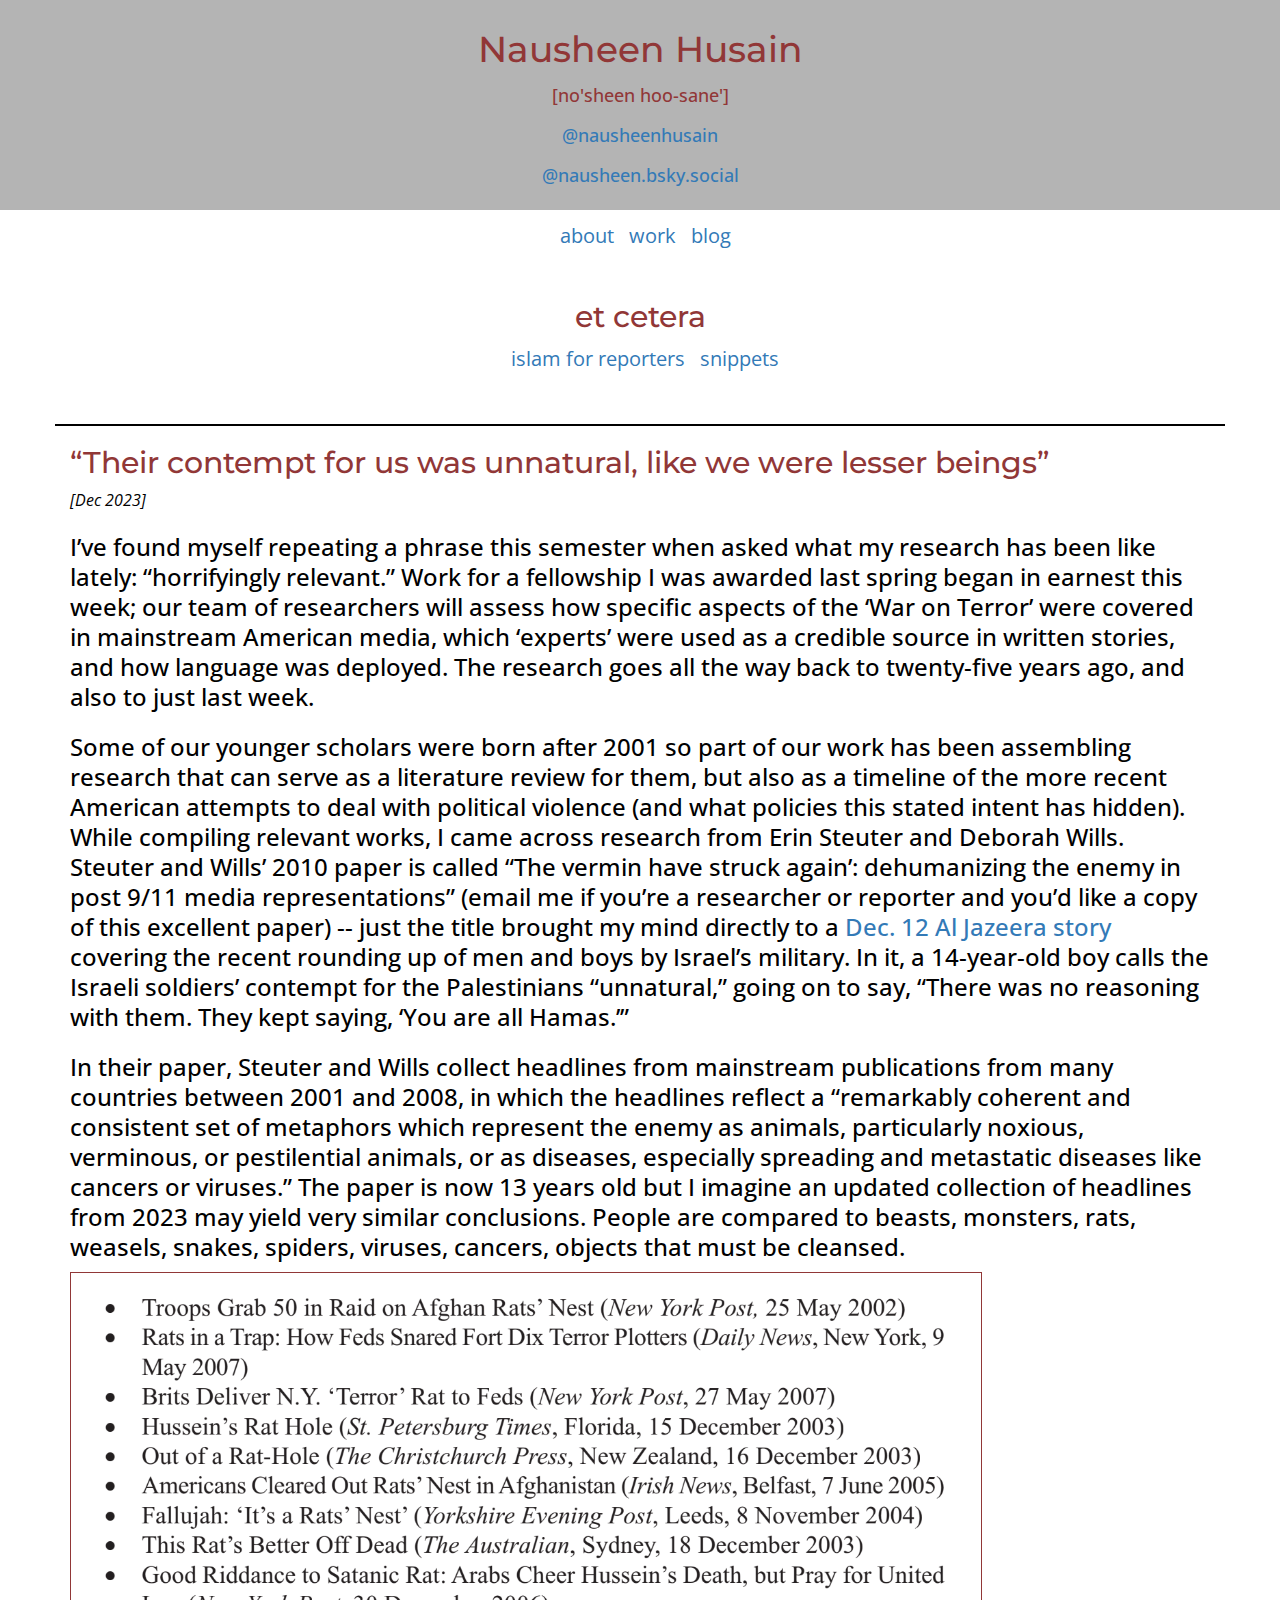
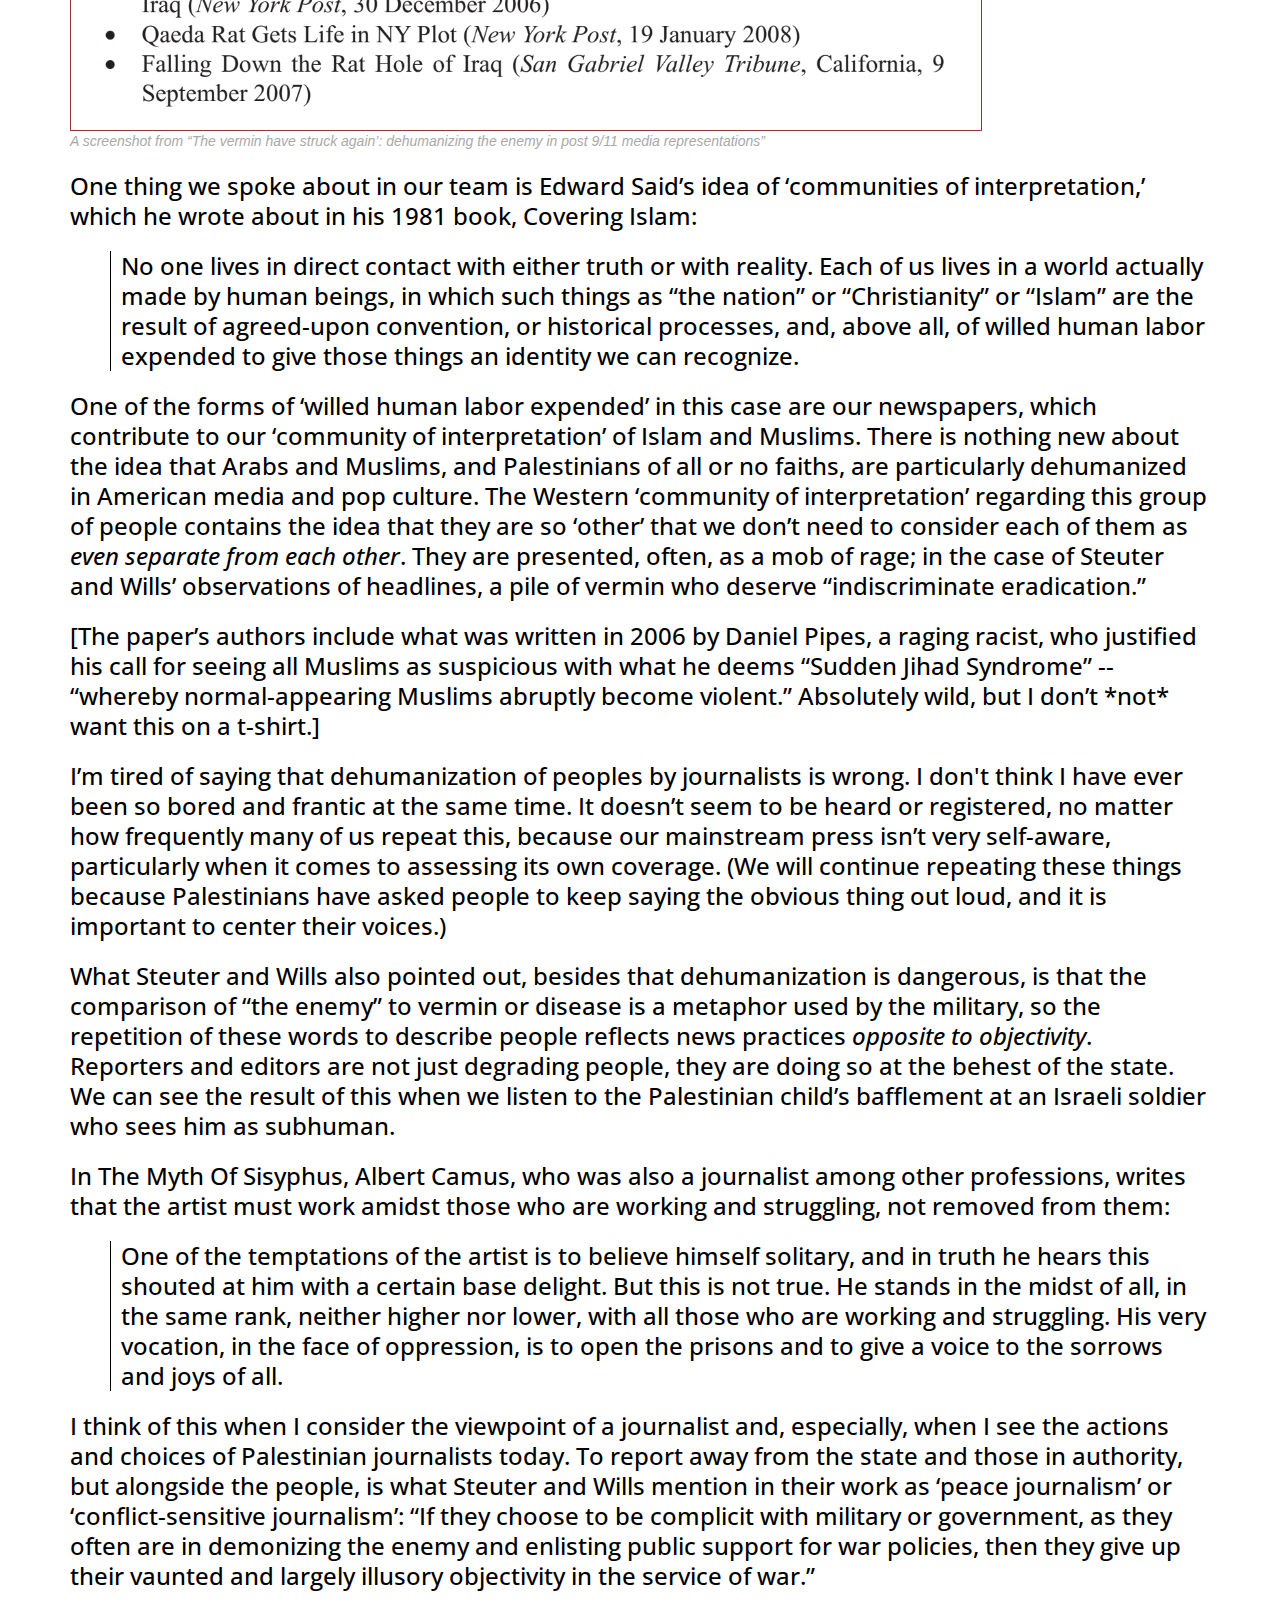
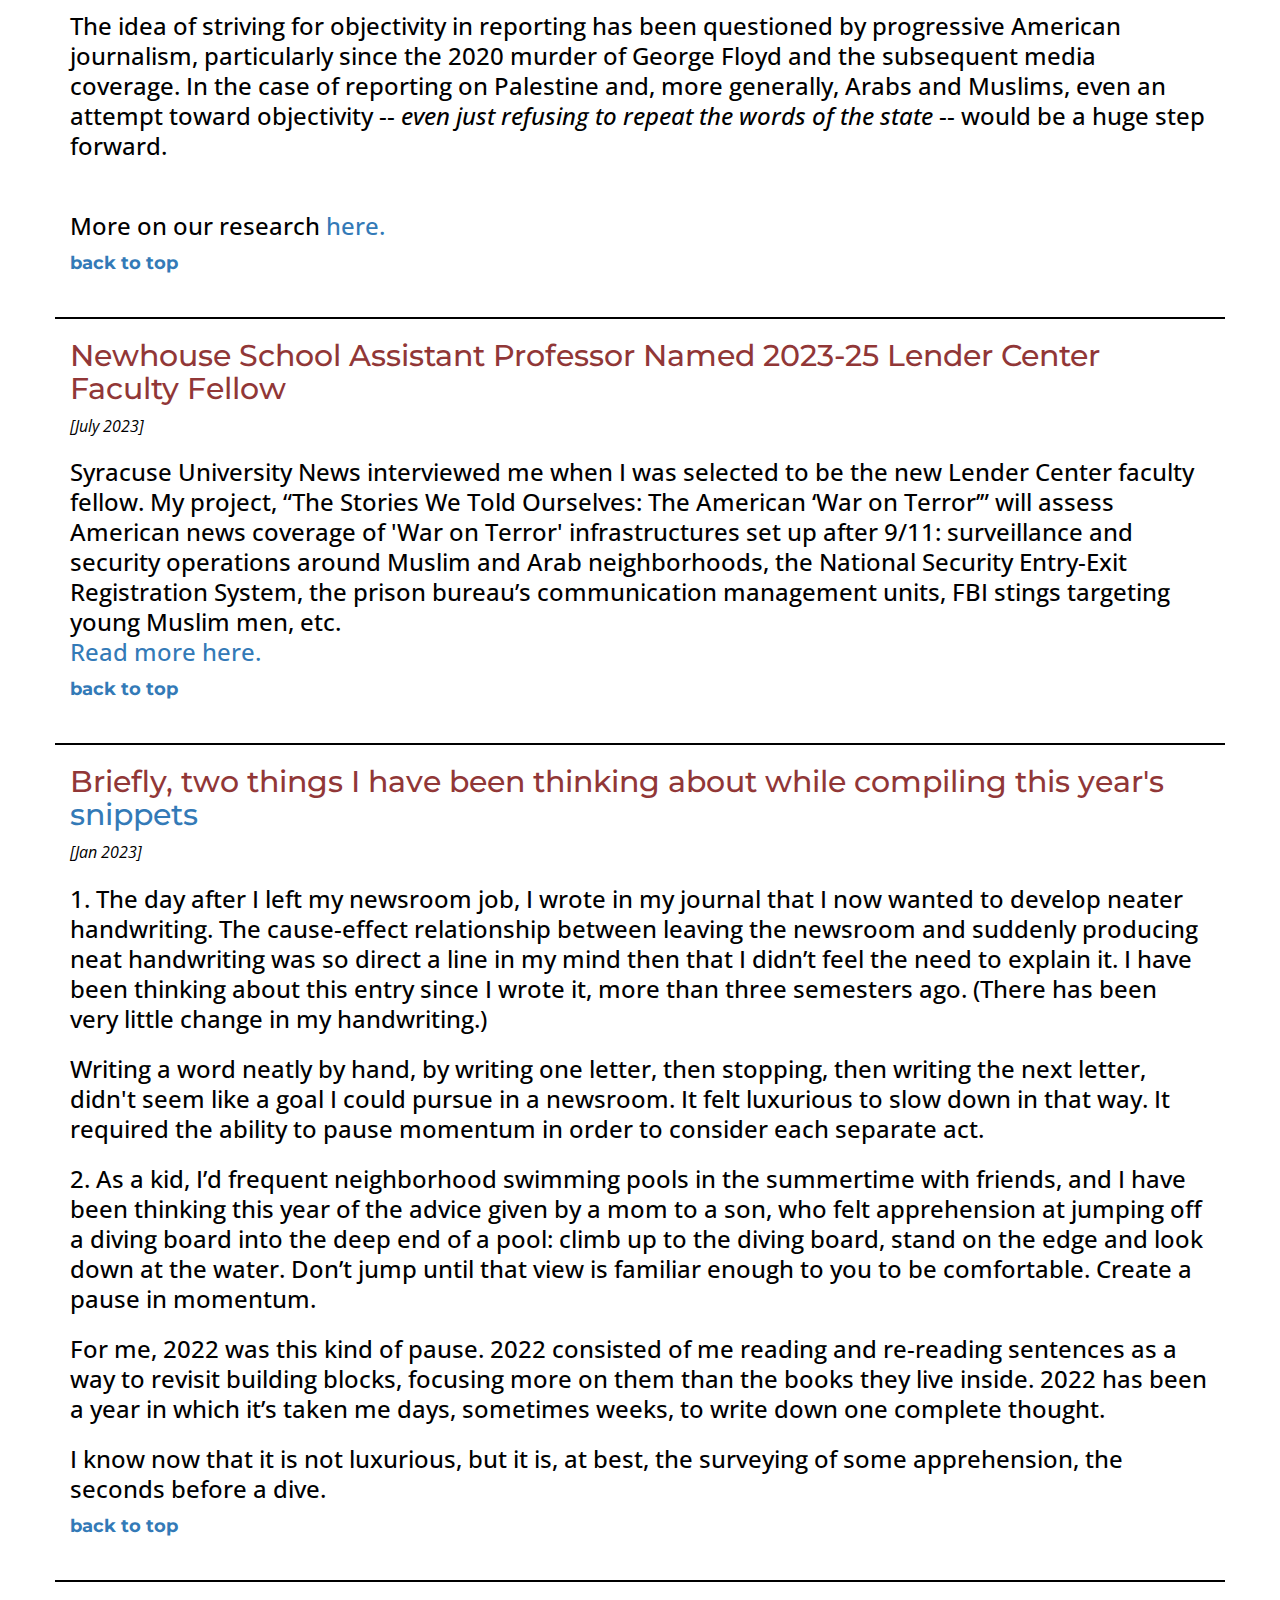
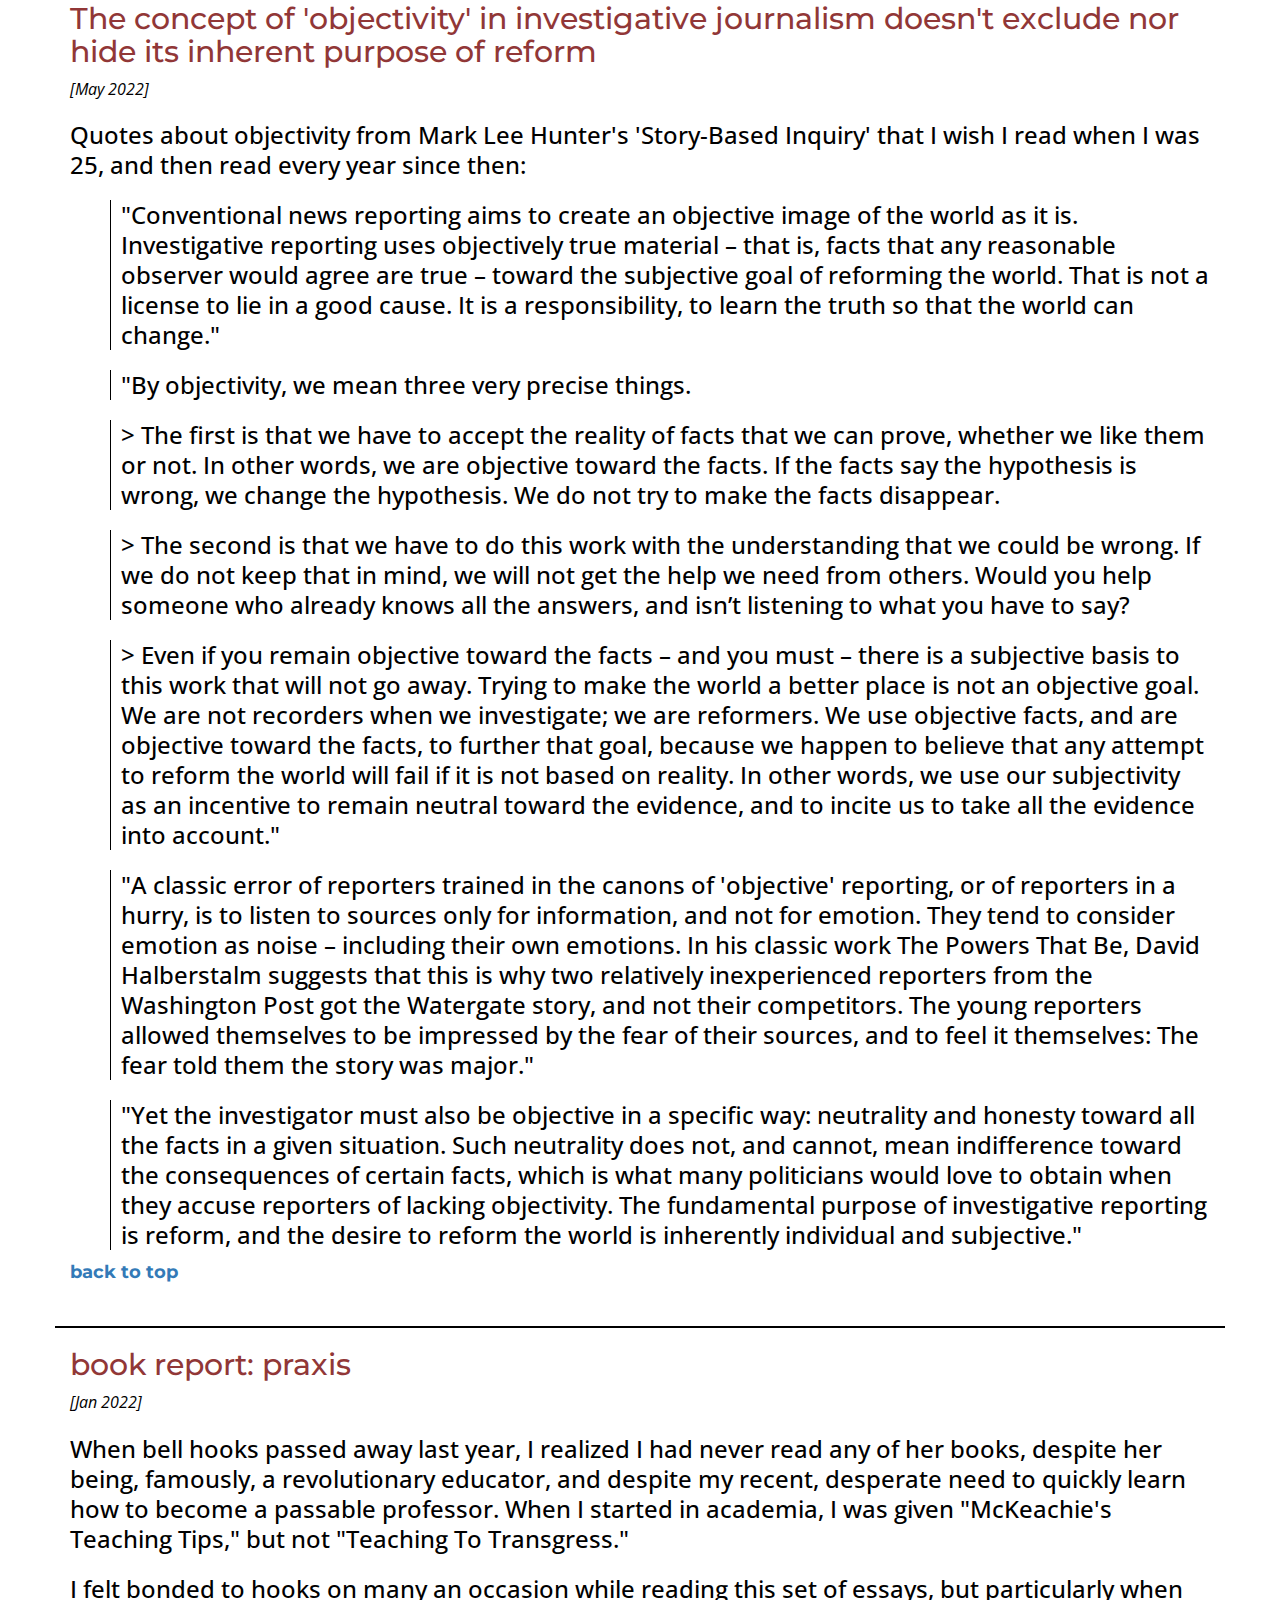
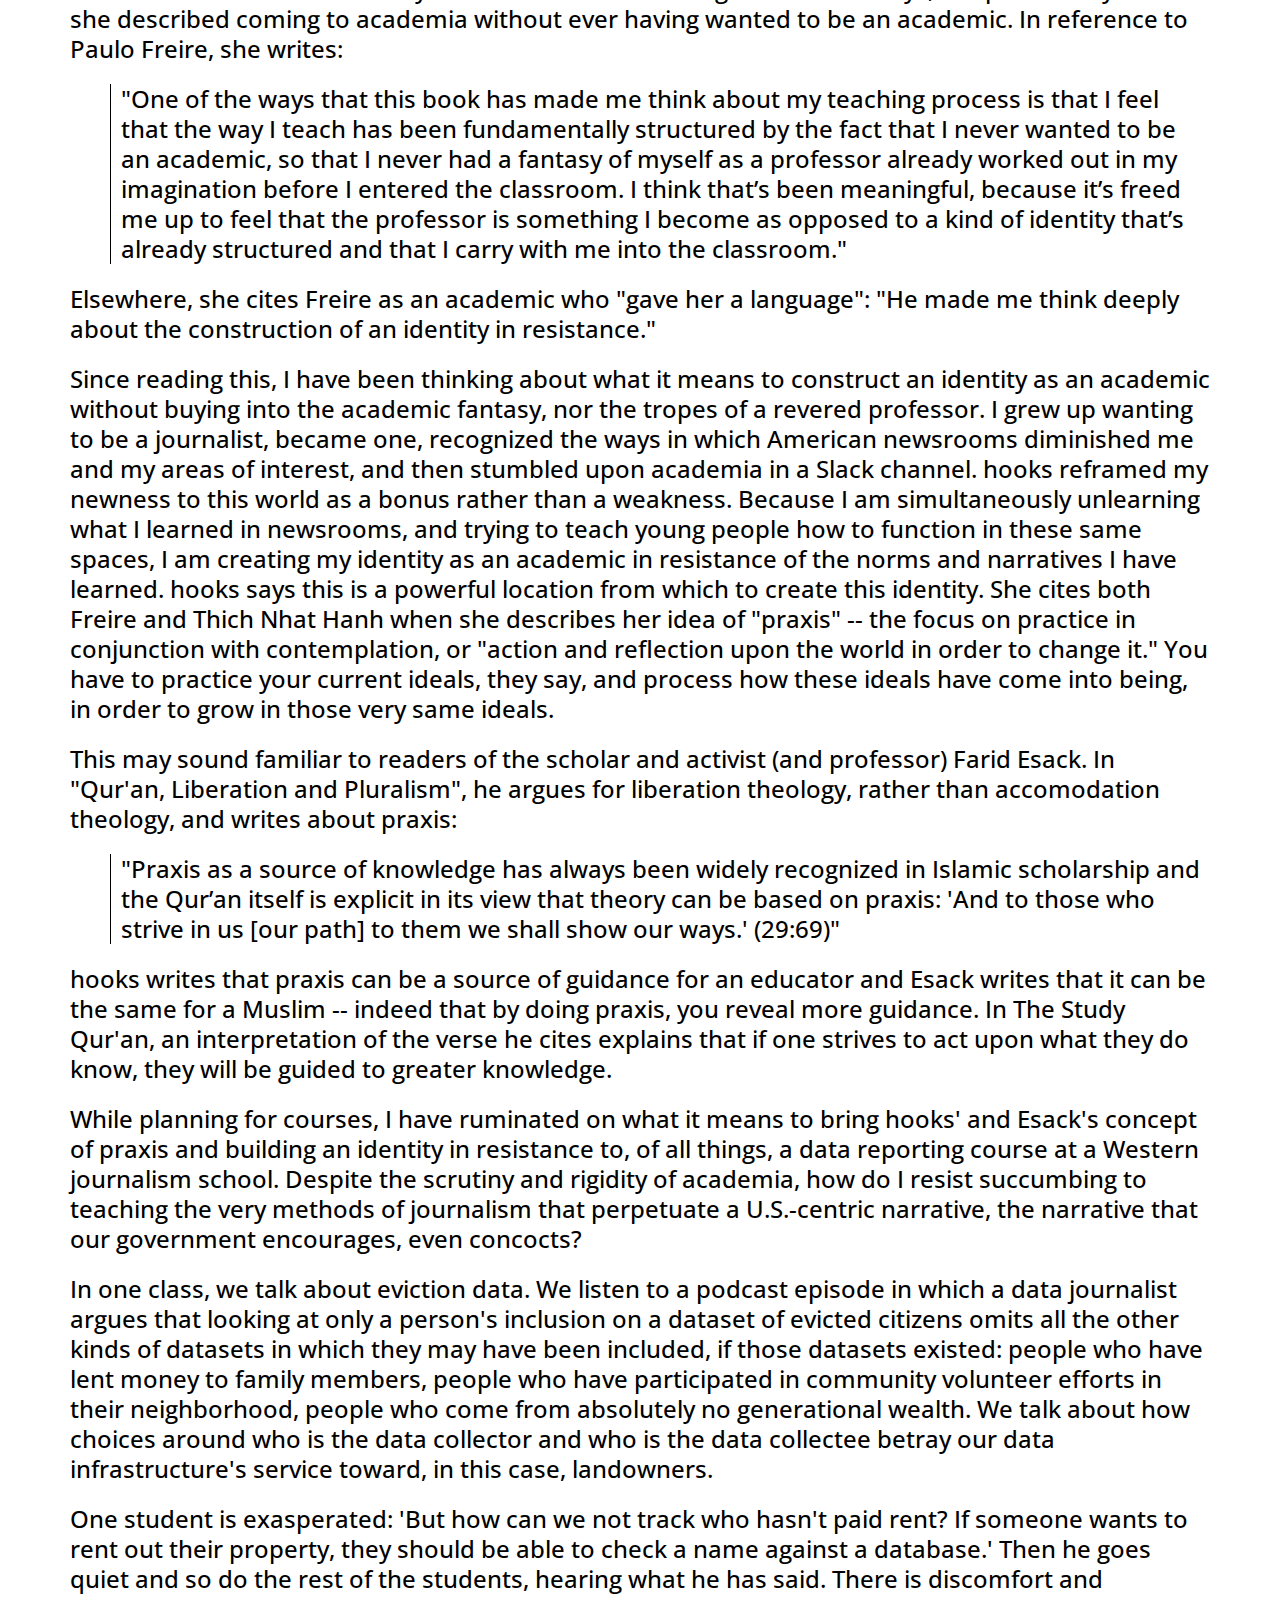
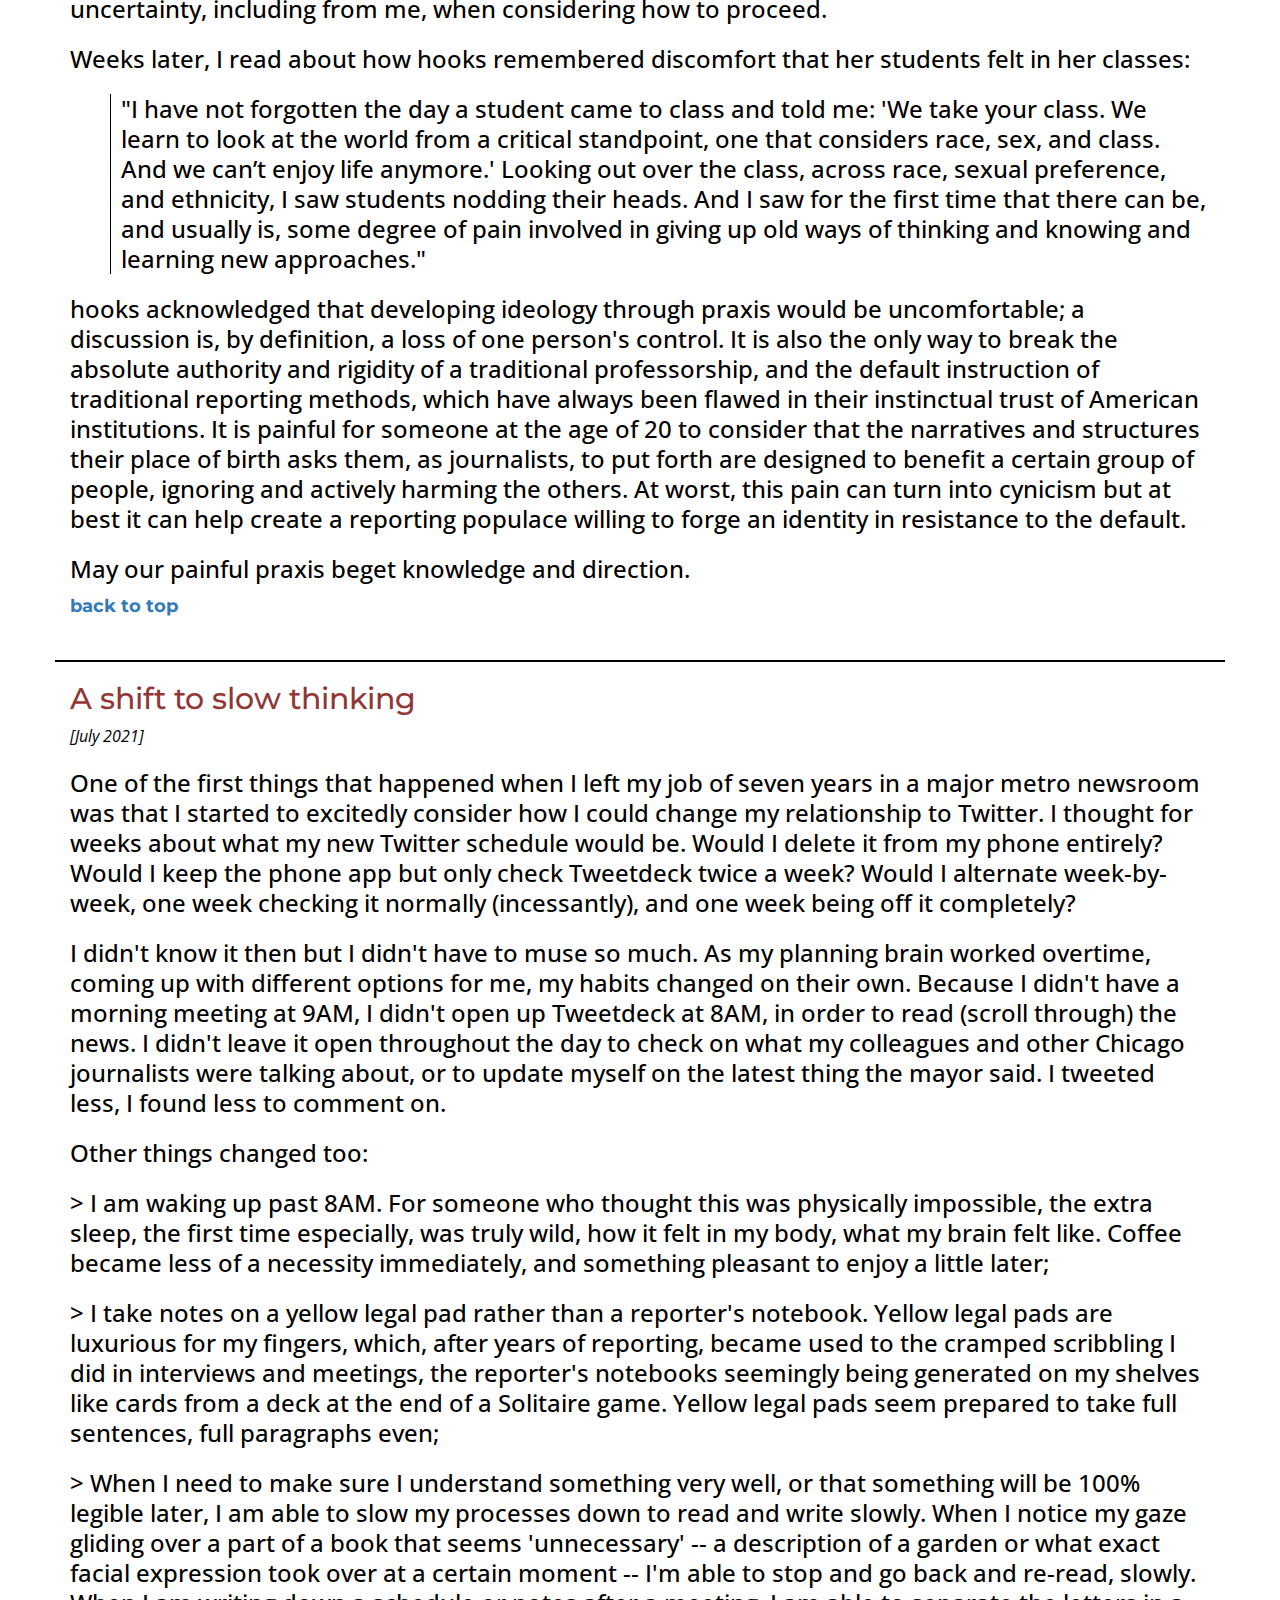
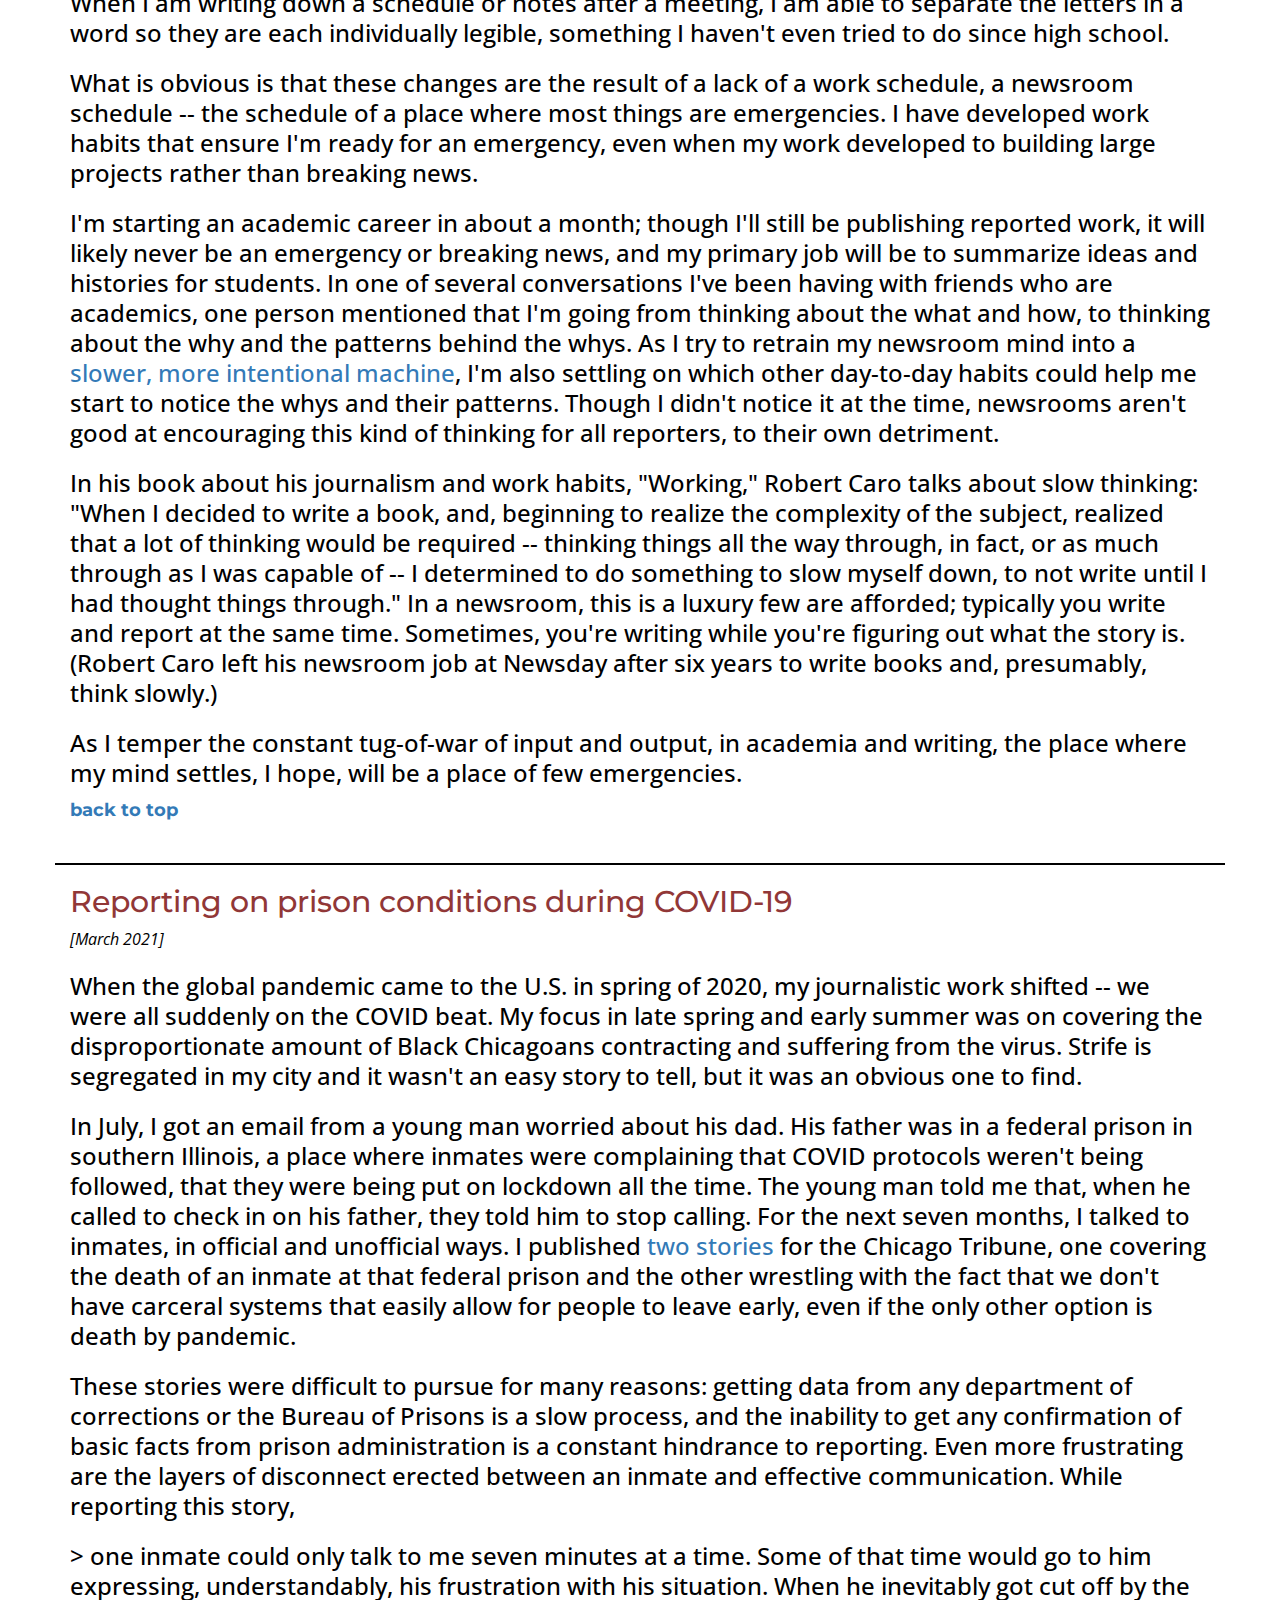
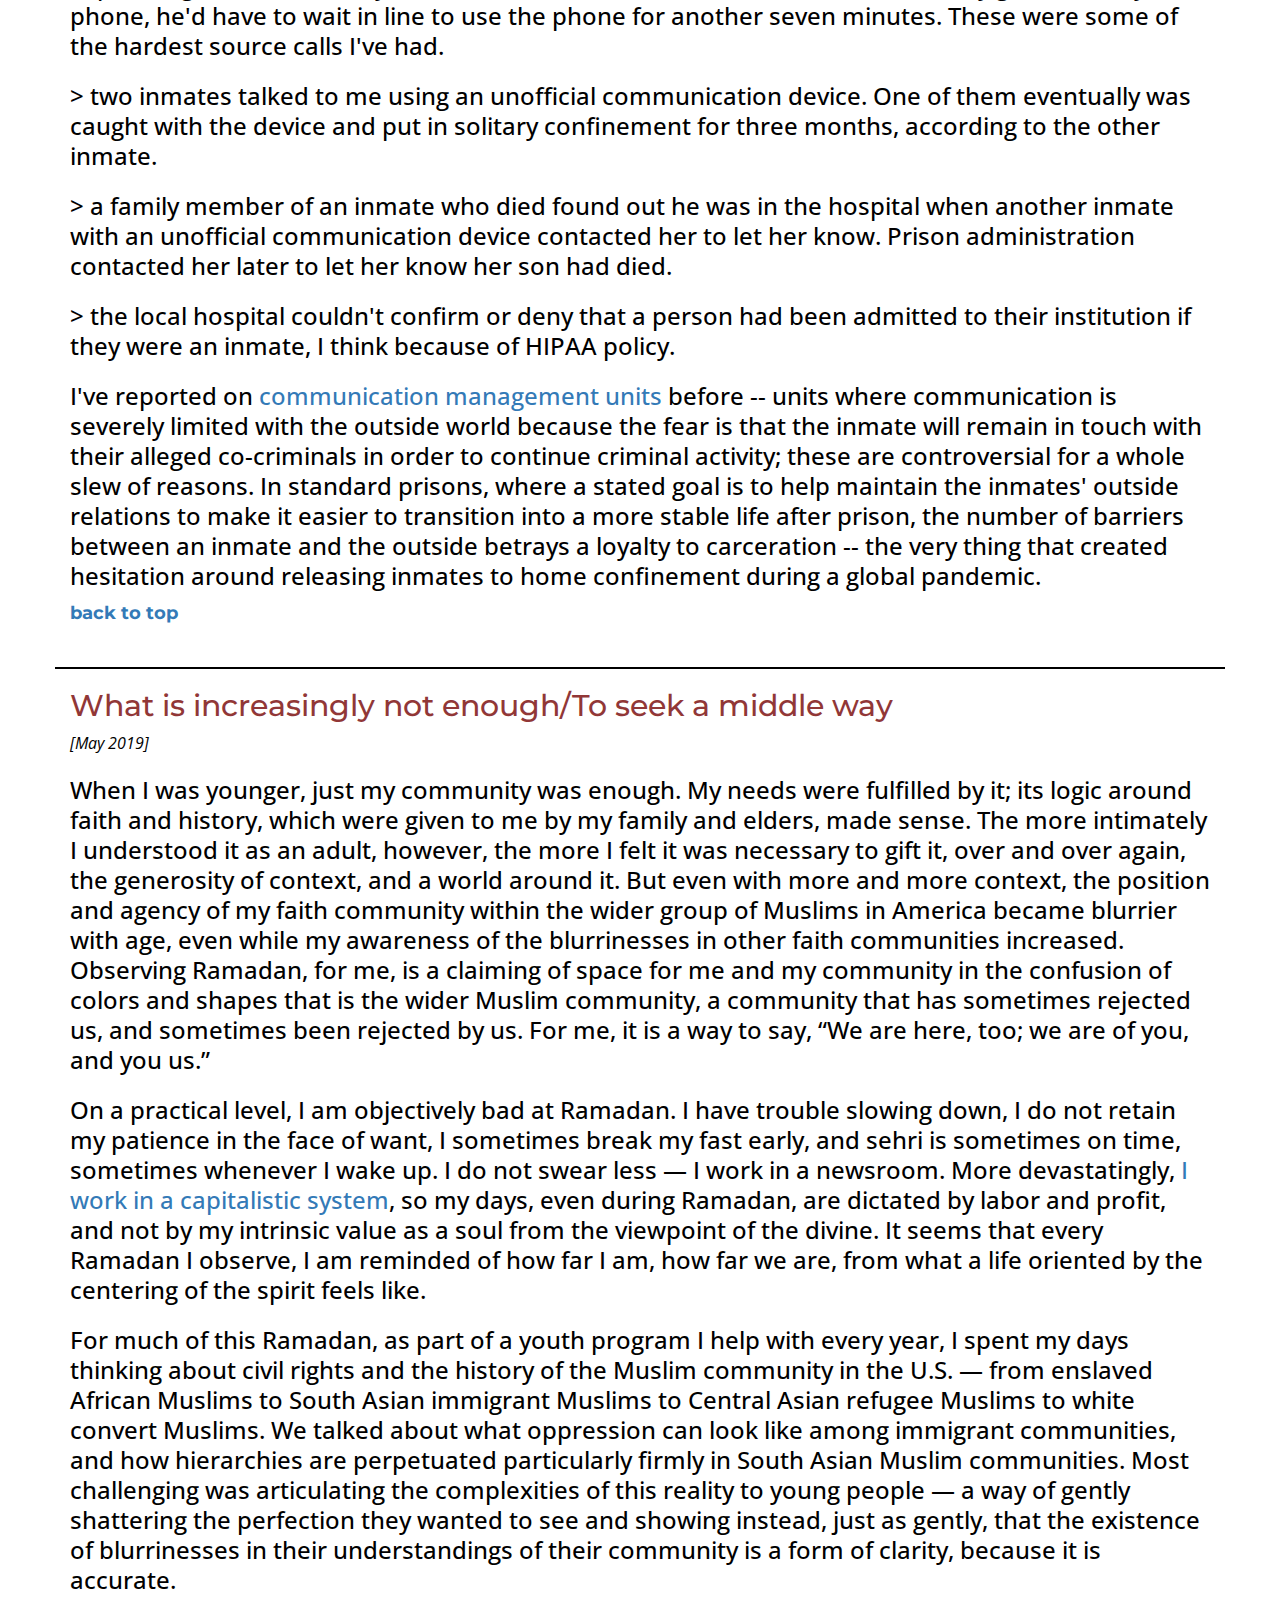
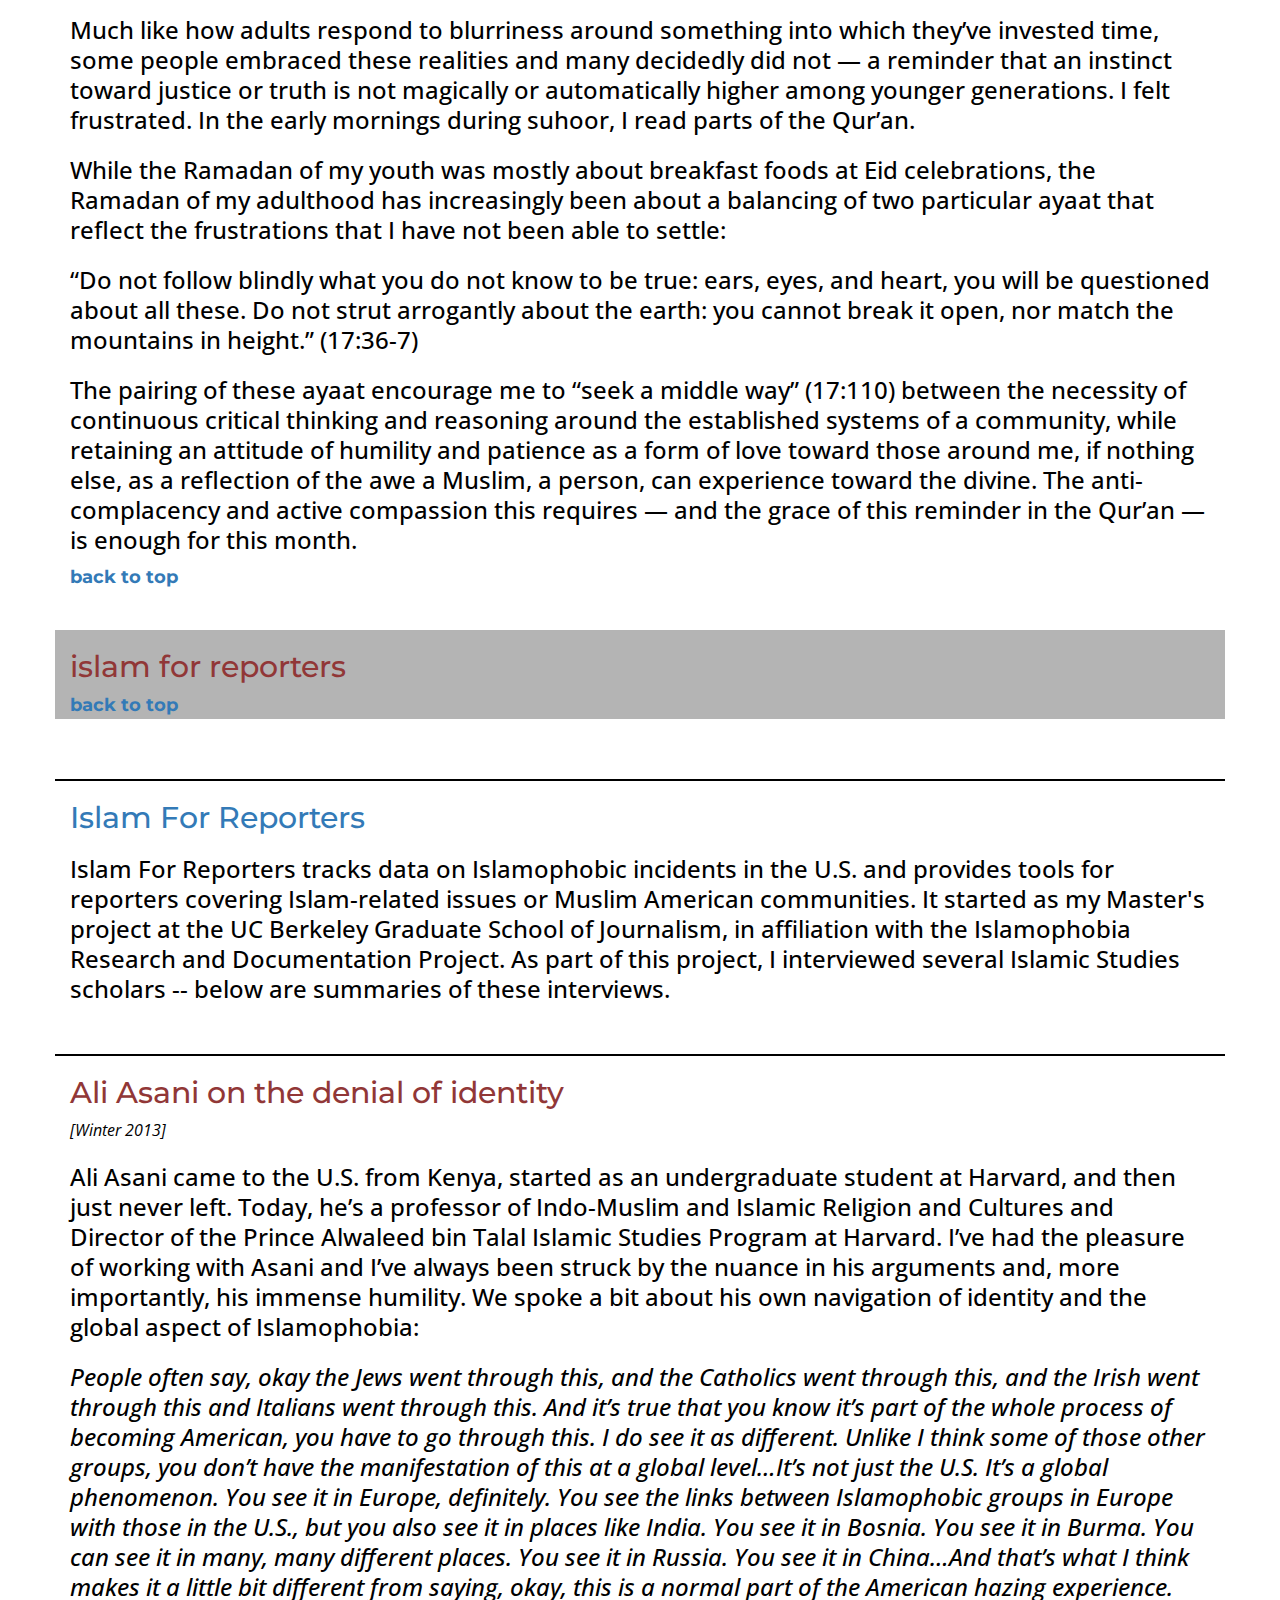
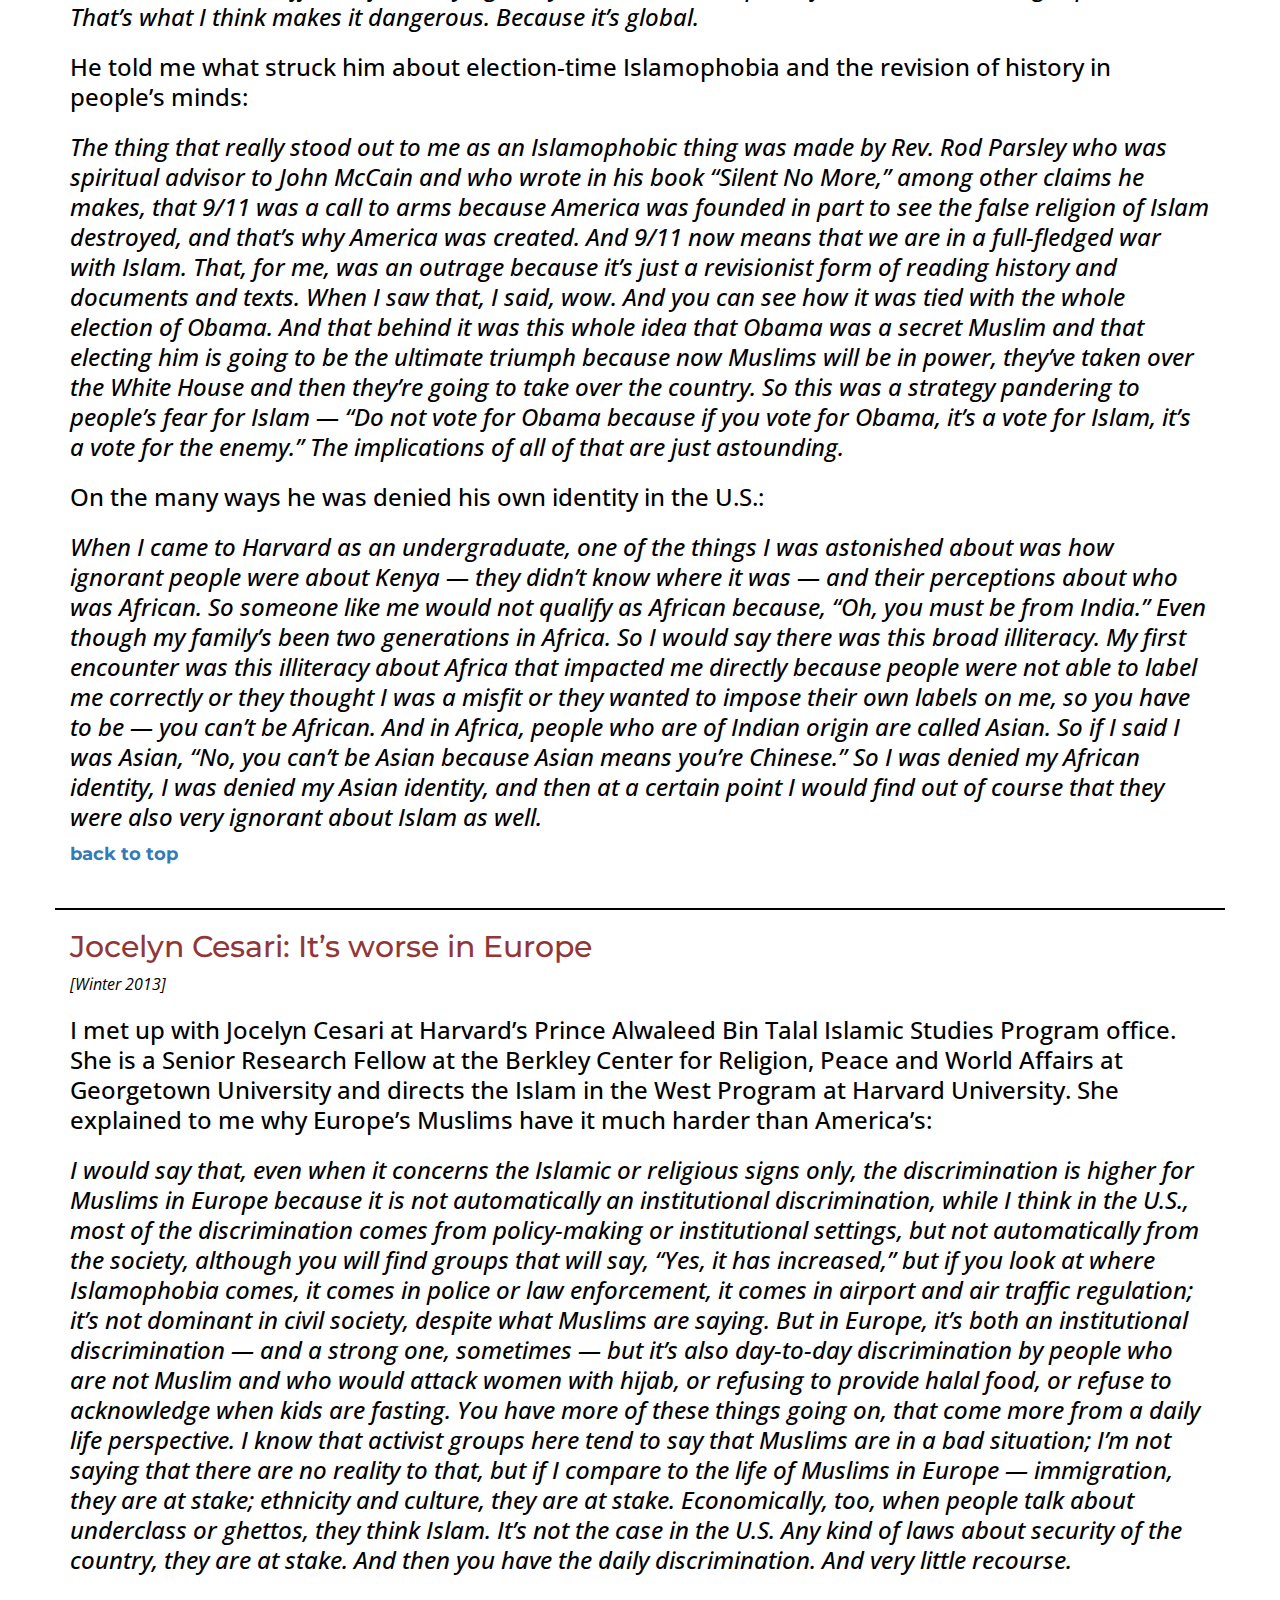
==== blog.html @ 6ae9dd56 "Update blog.html" ====
<!DOCTYPE html>
<html>
<head>
	<meta charset="utf-8">
	<title>Nausheen Husain</title>
	<link rel="shortcut icon" href="/favicon.ico" type="image/x-icon">
	<link rel="icon" href="/favicon.ico" type="image/x-icon">
	<link href='https://fonts.googleapis.com/css?family=Open+Sans:300italic,400italic,600italic,400,300,600,700&subset=latin,latin-ext' rel='stylesheet' type='text/css'>
	<link href='https://fonts.googleapis.com/css?family=Montserrat:400,700' rel='stylesheet' type='text/css'>
	<link href="https://netdna.bootstrapcdn.com/bootstrap/3.0.3/css/bootstrap.min.css" rel="stylesheet">
	<link type="text/css" rel="stylesheet" href="css/index.css" />
</head>

<body>
	<div class="intro">
		<h1>Nausheen Husain</h1>
		<h4> [no'sheen hoo-sane'] </h4>
		<h4><a href="https://twitter.com/nausheenhusain" target="_blank">@nausheenhusain</a></h4>
		<h4><a rel="me" href="https://bsky.app/profile/nausheen.bsky.social" target="_blank">@nausheen.bsky.social</a></h4>
	</div>

	<div id="nav">
		<span><a href="index.html">about</a></span>
		<span><a href="work.html">work</a></span>
		<span><a href="blog.html">blog</a></span>
	</div>

	<div id="temp">
		<h2>et cetera</h2>
		<div id="nav">
			<a href="#ifr">islam for reporters</a>
			<a href="#snippets">snippets</a>
		</div>
	</div>

	<div id="steuter-wills" class="container content">
		<h2>“Their contempt for us was unnatural, like we were lesser beings”</h2>
		<p class="date">[Dec 2023]</p>
		<h3>I’ve found myself repeating a phrase this semester when asked what my research has been like lately: “horrifyingly relevant.” Work for a fellowship I was awarded last spring began in earnest this week; our team of researchers will assess how specific aspects of the ‘War on Terror’ were covered in mainstream American media, which ‘experts’ were used as a credible source in written stories, and how language was deployed. The research goes all the way back to twenty-five years ago, and also to just last week.</h3>
		<h3>Some of our younger scholars were born after 2001 so part of our work has been assembling research that can serve as a literature review for them, but also as a timeline of the more recent American attempts to deal with political violence (and what policies this stated intent has hidden). While compiling relevant works, I came across research from Erin Steuter and Deborah Wills. Steuter and Wills’ 2010 paper is called “The vermin have struck again’: dehumanizing the enemy in post 9/11 media representations” (email me if you’re a researcher or reporter and you’d like a copy of this excellent paper) -- just the title brought my mind directly to a <a href="https://www.aljazeera.com/features/2023/12/12/like-we-were-lesser-humans-gaza-boys-men-recall-israeli-arrests-torture" target="_blank">Dec. 12 Al Jazeera story</a> covering the recent rounding up of men and boys by Israel’s military. In it, a 14-year-old boy calls the Israeli soldiers’ contempt for the Palestinians “unnatural,” going on to say, “There was no reasoning with them. They kept saying, ‘You are all Hamas.’”</h3>
		<h3>In their paper, Steuter and Wills collect headlines from mainstream publications from many countries between 2001 and 2008, in which the headlines reflect a “remarkably coherent and consistent set of metaphors which represent the enemy as animals, particularly noxious, verminous, or pestilential animals, or as diseases, especially spreading and metastatic diseases like cancers or viruses.” The paper is now 13 years old but I imagine an updated collection of headlines from 2023 may yield very similar conclusions. People are compared to beasts, monsters, rats, weasels, snakes, spiders, viruses, cancers, objects that must be cleansed.</h3>
		<img id="vermin" src="imgs/vermin_headlines.png" alt="a screenshot from the aforementioned paper, containing a list of headlines that refer to people as rats">
		<figcaption>A screenshot from “The vermin have struck again’: dehumanizing the enemy in post 9/11 media representations”</figcaption>
		<h3>One thing we spoke about in our team is Edward Said’s idea of ‘communities of interpretation,’ which he wrote about in his 1981 book, Covering Islam:</h3>
		<h3 class="ext-quote">No one lives in direct contact with either truth or with reality. Each of us lives in a world actually made by human beings, in which such things as “the nation” or “Christianity” or “Islam” are the result of agreed-upon convention, or historical processes, and, above all, of willed human labor expended to give those things an identity we can recognize.</h3>
		<h3>One of the forms of ‘willed human labor expended’ in this case are our newspapers, which contribute to our ‘community of interpretation’ of Islam and Muslims. There is nothing new about the idea that Arabs and Muslims, and Palestinians of all or no faiths, are particularly dehumanized in American media and pop culture. The Western ‘community of interpretation’ regarding this group of people contains the idea that they are so ‘other’ that we don’t need to consider each of them as <i>even separate from each other</i>. They are presented, often, as a mob of rage; in the case of Steuter and Wills’ observations of headlines, a pile of vermin who deserve “indiscriminate eradication.”</h3>
		<h3>[The paper’s authors include what was written in 2006 by Daniel Pipes, a raging racist, who justified his call for seeing all Muslims as suspicious with what he deems “Sudden Jihad Syndrome” -- “whereby normal-appearing Muslims abruptly become violent.” Absolutely wild, but I don’t *not* want this on a t-shirt.]</h3>
		<h3>I’m tired of saying that dehumanization of peoples by journalists is wrong. I don't think I have ever been so bored and frantic at the same time. It doesn’t seem to be heard or registered, no matter how frequently many of us repeat this, because our mainstream press isn’t very self-aware, particularly when it comes to assessing its own coverage. (We will continue repeating these things because Palestinians have asked people to keep saying the obvious thing out loud, and it is important to center their voices.)</h3>
		<h3>What Steuter and Wills also pointed out, besides that dehumanization is dangerous, is that the comparison of “the enemy” to vermin or disease is a metaphor used by the military, so the repetition of these words to describe people reflects news practices <i>opposite to objectivity</i>. Reporters and editors are not just degrading people, they are doing so at the behest of the state. We can see the result of this when we listen to the Palestinian child’s bafflement at an Israeli soldier who sees him as subhuman.</h3>
		<h3>In The Myth Of Sisyphus, Albert Camus, who was also a journalist among other professions, writes that the artist must work amidst those who are working and struggling, not removed from them:</h3>
		<h3 class="ext-quote">One of the temptations of the artist is to believe himself solitary, and in truth he hears this shouted at him with a certain base delight. But this is not true. He stands in the midst of all, in the same rank, neither higher nor lower, with all those who are working and struggling. His very vocation, in the face of oppression, is to open the prisons and to give a voice to the sorrows and joys of all.</h3>
		<h3>I think of this when I consider the viewpoint of a journalist and, especially, when I see the actions and choices of Palestinian journalists today. To report away from the state and those in authority, but alongside the people, is what Steuter and Wills mention in their work as ‘peace journalism’ or ‘conflict-sensitive journalism’: “If they choose to be complicit with military or government, as they often are in demonizing the enemy and enlisting public support for war policies, then they give up their vaunted and largely illusory objectivity in the service of war.”</h3>
		<h3>The idea of striving for objectivity in reporting has been questioned by progressive American journalism, particularly since the 2020 murder of George Floyd and the subsequent media coverage. In the case of reporting on Palestine and, more generally, Arabs and Muslims, even an attempt toward objectivity -- <i>even just refusing to repeat the words of the state</i> -- would be a huge step forward.</h3>
		<br>
		<h3>More on our research<a href="https://news.syr.edu/blog/2023/07/10/newhouse-school-assistant-professor-named-2023-25-lender-center-faculty-fellow/" target="_blank"> here.</a></h3>
		<a class="sec-head" href="#nav">back to top</a>
	</div>

	<div id="lender-announcement" class="container content">
		<h2>Newhouse School Assistant Professor Named 2023-25 Lender Center Faculty Fellow</h2>
		<p class="date">[July 2023]</p>
		<h3>Syracuse University News interviewed me when I was selected to be the new Lender Center faculty fellow. My project, “The Stories We Told Ourselves: The American ‘War on Terror’” will assess American news coverage of 'War on Terror' infrastructures set up after 9/11: surveillance and security operations around Muslim and Arab neighborhoods, the National Security Entry-Exit Registration System, the prison bureau’s communication management units, FBI stings targeting young Muslim men, etc. <br>
		<a href="https://news.syr.edu/blog/2023/07/10/newhouse-school-assistant-professor-named-2023-25-lender-center-faculty-fellow/" target="_blank">Read more here.</a></h3>
		<a class="sec-head" href="#nav">back to top</a>
	</div>

	<div id="pause-momentum" class="container content">
		<h2>Briefly, two things I have been thinking about while compiling this year's <a href="https://nausheenhusain.github.io/blog.html#snippets-2022" target="_blank">snippets</a></h2>
		<p class="date">[Jan 2023]</p>
		<h3>1. The day after I left my newsroom job, I wrote in my journal that I now wanted to develop neater handwriting. The cause-effect relationship between leaving the newsroom and suddenly producing neat handwriting was so direct a line in my mind then that I didn’t feel the need to explain it. I have been thinking about this entry since I wrote it, more than three semesters ago. (There has been very little change in my handwriting.)</h3>
		<h3>Writing a word neatly by hand, by writing one letter, then stopping, then writing the next letter, didn't seem like a goal I could pursue in a newsroom. It felt luxurious to slow down in that way. It required the ability to pause momentum in order to consider each separate act.</h3>
		<h3>2. As a kid, I’d frequent neighborhood swimming pools in the summertime with friends, and I have been thinking this year of the advice given by a mom to a son, who felt apprehension at jumping off a diving board into the deep end of a pool: climb up to the diving board, stand on the edge and look down at the water. Don’t jump until that view is familiar enough to you to be comfortable. Create a pause in momentum.</h3>
		<h3>For me, 2022 was this kind of pause. 2022 consisted of me reading and re-reading sentences as a way to revisit building blocks, focusing more on them than the books they live inside. 2022 has been a year in which it’s taken me days, sometimes weeks, to write down one complete thought.</h3>
		<h3>I know now that it is not luxurious, but it is, at best, the surveying of some apprehension, the seconds before a dive.</h3>
		<a class="sec-head" href="#nav">back to top</a>
	</div>

	<div id="objectivity-hunter-2022" class="container content">
		<h2>The concept of 'objectivity' in investigative journalism doesn't exclude nor hide its inherent purpose of reform</h2>
		<p class="date">[May 2022]</p>
		<h3>Quotes about objectivity from Mark Lee Hunter's 'Story-Based Inquiry' that I wish I read when I was 25, and then read every year since then:</h3>
		<h3 class="ext-quote">"Conventional news reporting aims to create an objective image of the world as it is. Investigative reporting uses objectively true material – that is, facts that any reasonable observer would agree are true – toward the subjective goal of reforming the world. That is not a license to lie in a good cause. It is a responsibility, to learn the truth so that the world can change."</h3>
		<h3 class="ext-quote">"By objectivity, we mean three very precise things.</h3>
		<h3 class="ext-quote">> The first is that we have to accept the reality of facts that we can prove, whether we like them or not. In other words, we are objective toward the facts. If the facts say the hypothesis is wrong, we change the hypothesis. We do not try to make the facts disappear. </h3>
		<h3 class="ext-quote">> The second is that we have to do this work with the understanding that we could be wrong. If we do not keep that in mind, we will not get the help we need from others. Would you help someone who already knows all the answers, and isn’t listening to what you have to say?</h3>
		<h3 class="ext-quote">> Even if you remain objective toward the facts – and you must – there is a subjective basis to this work that will not go away. Trying to make the world a better place is not an objective goal. We are not recorders when we investigate; we are reformers. We use objective facts, and are objective toward the facts, to further that goal, because we happen to believe that any attempt to reform the world will fail if it is not based on reality. In other words, we use our subjectivity as an incentive to remain neutral toward the evidence, and to incite us to take all the evidence into account."</h3>
		<h3 class="ext-quote">"A classic error of reporters trained in the canons of 'objective' reporting, or of reporters in a hurry, is to listen to sources only for information, and not for emotion. They tend to consider emotion as noise – including their own emotions. In his classic work The Powers That Be, David Halberstalm suggests that this is why two relatively inexperienced reporters from the Washington Post got the Watergate story, and not their competitors. The young reporters allowed themselves to be impressed by the fear of their sources, and to feel it themselves: The fear told them the story was major."</h3>
		<h3 class="ext-quote">"Yet the investigator must also be objective in a specific way: neutrality and honesty toward all the facts in a given situation. Such neutrality does not, and cannot, mean indifference toward the consequences of certain facts, which is what many politicians would love to obtain when they accuse reporters of lacking objectivity. The fundamental purpose of investigative reporting is reform, and the desire to reform the world is inherently individual and subjective."</h3>
		<a class="sec-head" href="#nav">back to top</a>
	</div>

	<div id="hooks-esack-praxis-2022" class="container content">
		<h2>book report: praxis</h2>
		<p class="date">[Jan 2022]</p>
		<h3>When bell hooks passed away last year, I realized I had never read any of her books, despite her being, famously, a revolutionary educator, and despite my recent, desperate need to quickly learn how to become a passable professor. When I started in academia, I was given "McKeachie's Teaching Tips," but not "Teaching To Transgress."</h3>
		<h3>I felt bonded to hooks on many an occasion while reading this set of essays, but particularly when she described coming to academia without ever having wanted to be an academic. In reference to Paulo Freire, she writes:</h3>
		<h3 class="ext-quote">"One of the ways that this book has made me think about my teaching process is that I feel that the way I teach has been fundamentally structured by the fact that I never wanted to be an academic, so that I never had a fantasy of myself as a professor already worked out in my imagination before I entered the classroom. I think that’s been meaningful, because it’s freed me up to feel that the professor is something I become as opposed to a kind of identity that’s already structured and that I carry with me into the classroom."</h3>
		<h3>Elsewhere, she cites Freire as an academic who "gave her a language": "He made me think deeply about the construction of an identity in resistance."</h3>
		<h3>Since reading this, I have been thinking about what it means to construct an identity as an academic without buying into the academic fantasy, nor the tropes of a revered professor. I grew up wanting to be a journalist, became one, recognized the ways in which American newsrooms diminished me and my areas of interest, and then stumbled upon academia in a Slack channel. hooks reframed my newness to this world as a bonus rather than a weakness. Because I am simultaneously unlearning what I learned in newsrooms, and trying to teach young people how to function in these same spaces, I am creating my identity as an academic in resistance of the norms and narratives I have learned. hooks says this is a powerful location from which to create this identity. She cites both Freire and Thich Nhat Hanh when she describes her idea of "praxis" -- the focus on practice in conjunction with contemplation, or "action and reflection upon the world in order to change it." You have to practice your current ideals, they say, and process how these ideals have come into being, in order to grow in those very same ideals.</h3>
		<h3>This may sound familiar to readers of the scholar and activist (and professor) Farid Esack. In "Qur'an, Liberation and Pluralism", he argues for liberation theology, rather than accomodation theology, and writes about praxis:</h3>
		<h3 class="ext-quote">"Praxis as a source of knowledge has always been widely recognized in Islamic scholarship and the Qur’an itself is explicit in its view that theory can be based on praxis: 'And to those who strive in us [our path] to them we shall show our ways.' (29:69)"</h3>
		<h3>hooks writes that praxis can be a source of guidance for an educator and Esack writes that it can be the same for a Muslim -- indeed that by doing praxis, you reveal more guidance. In The Study Qur'an, an interpretation of the verse he cites explains that if one strives to act upon what they do know, they will be guided to greater knowledge.</h3>
		<h3>While planning for courses, I have ruminated on what it means to bring hooks' and Esack's concept of praxis and building an identity in resistance to, of all things, a data reporting course at a Western journalism school. Despite the scrutiny and rigidity of academia, how do I resist succumbing to teaching the very methods of journalism that perpetuate a U.S.-centric narrative, the narrative that our government encourages, even concocts?</h3>
		<h3>In one class, we talk about eviction data. We listen to a podcast episode in which a data journalist argues that looking at only a person's inclusion on a dataset of evicted citizens omits all the other kinds of datasets in which they may have been included, if those datasets existed: people who have lent money to family members, people who have participated in community volunteer efforts in their neighborhood, people who come from absolutely no generational wealth. We talk about how choices around who is the data collector and who is the data collectee betray our data infrastructure's service toward, in this case, landowners.</h3>
		<h3>One student is exasperated: 'But how can we not track who hasn't paid rent? If someone wants to rent out their property, they should be able to check a name against a database.' Then he goes quiet and so do the rest of the students, hearing what he has said. There is discomfort and uncertainty, including from me, when considering how to proceed.</h3>
		<h3>Weeks later, I read about how hooks remembered discomfort that her students felt in her classes:</h3>
		<h3 class="ext-quote">"I have not forgotten the day a student came to class and told me: 'We take your class. We learn to look at the world from a critical standpoint, one that considers race, sex, and class. And we can’t enjoy life anymore.' Looking out over the class, across race, sexual preference, and ethnicity, I saw students nodding their heads. And I saw for the first time that there can be, and usually is, some degree of pain involved in giving up old ways of thinking and knowing and learning new approaches."</h3>
		<h3>hooks acknowledged that developing ideology through praxis would be uncomfortable; a discussion is, by definition, a loss of one person's control. It is also the only way to break the absolute authority and rigidity of a traditional professorship, and the default instruction of traditional reporting methods, which have always been flawed in their instinctual trust of American institutions. It is painful for someone at the age of 20 to consider that the narratives and structures their place of birth asks them, as journalists, to put forth are designed to benefit a certain group of people, ignoring and actively harming the others. At worst, this pain can turn into cynicism but at best it can help create a reporting populace willing to forge an identity in resistance to the default.</h3>
		<h3>May our painful praxis beget knowledge and direction.</h3>
		
		<a class="sec-head" href="#nav">back to top</a>
	</div>

	<div id="slow-thinking-2021" class="container content">
		<h2>A shift to slow thinking</h2>
		<p class="date">[July 2021]</p>
		<h3>One of the first things that happened when I left my job of seven years in a major metro newsroom was that I started to excitedly consider how I could change my relationship to Twitter. I thought for weeks about what my new Twitter schedule would be. Would I delete it from my phone entirely? Would I keep the phone app but only check Tweetdeck twice a week? Would I alternate week-by-week, one week checking it normally (incessantly), and one week being off it completely?</h3>
		<h3>I didn't know it then but I didn't have to muse so much. As my planning brain worked overtime, coming up with different options for me, my habits changed on their own. Because I didn't have a morning meeting at 9AM, I didn't open up Tweetdeck at 8AM, in order to read (scroll through) the news. I didn't leave it open throughout the day to check on what my colleagues and other Chicago journalists were talking about, or to update myself on the latest thing the mayor said. I tweeted less, I found less to comment on.</h3>
		<h3>Other things changed too:</h3>
		<h3> > I am waking up past 8AM. For someone who thought this was physically impossible, the extra sleep, the first time especially, was truly wild, how it felt in my body, what my brain felt like. Coffee became less of a necessity immediately, and something pleasant to enjoy a little later;</h3>
		<h3> > I take notes on a yellow legal pad rather than a reporter's notebook. Yellow legal pads are luxurious for my fingers, which, after years of reporting, became used to the cramped scribbling I did in interviews and meetings, the reporter's notebooks seemingly being generated on my shelves like cards from a deck at the end of a Solitaire game. Yellow legal pads seem prepared to take full sentences, full paragraphs even;</h3>
		<h3> > When I need to make sure I understand something very well, or that something will be 100% legible later, I am able to slow my processes down to read and write slowly. When I notice my gaze gliding over a part of a book that seems 'unnecessary' -- a description of a garden or what exact facial expression took over at a certain moment -- I'm able to stop and go back and re-read, slowly. When I am writing down a schedule or notes after a meeting, I am able to separate the letters in a word so they are each individually legible, something I haven't even tried to do since high school.</h3>
		<h3>What is obvious is that these changes are the result of a lack of a work schedule, a newsroom schedule -- the schedule of a place where most things are emergencies. I have developed work habits that ensure I'm ready for an emergency, even when my work developed to building large projects rather than breaking news.</h3>
		<h3>I'm starting an academic career in about a month; though I'll still be publishing reported work, it will likely never be an emergency or breaking news, and my primary job will be to summarize ideas and histories for students. In one of several conversations I've been having with friends who are academics, one person mentioned that I'm going from thinking about the what and how, to thinking about the why and the patterns behind the whys. As I try to retrain my newsroom mind into a <a href="https://www.bostonglobe.com/ideas/2015/07/25/the-power-slow-thinking/ToZbzYl7rG0yVMCtsZ7WnJ/story.html" target="_blank">slower, more intentional machine</a>, I'm also settling on which other day-to-day habits could help me start to notice the whys and their patterns. Though I didn't notice it at the time, newsrooms aren't good at encouraging this kind of thinking for all reporters, to their own detriment.</h3>
		<h3>In his book about his journalism and work habits, "Working," Robert Caro talks about slow thinking: "When I decided to write a book, and, beginning to realize the complexity of the subject, realized that a lot of thinking would be required -- thinking things all the way through, in fact, or as much through as I was capable of -- I determined to do something to slow myself down, to not write until I had thought things through." In a newsroom, this is a luxury few are afforded; typically you write and report at the same time. Sometimes, you're writing while you're figuring out what the story is. (Robert Caro left his newsroom job at Newsday after six years to write books and, presumably, think slowly.)</h3>
		<h3>As I temper the constant tug-of-war of input and output, in academia and writing, the place where my mind settles, I hope, will be a place of few emergencies.</h3>
		
		<a class="sec-head" href="#nav">back to top</a>
	</div>

	<div id="prisons-covid-2021" class="container content">
		<h2>Reporting on prison conditions during COVID-19</h2>
		<p class="date">[March 2021]</p>
		<h3>When the global pandemic came to the U.S. in spring of 2020, my journalistic work shifted -- we were all suddenly on the COVID beat. My focus in late spring and early summer was on covering the disproportionate amount of Black Chicagoans contracting and suffering from the virus. Strife is segregated in my city and it wasn't an easy story to tell, but it was an obvious one to find.</h3>
		<h3>In July, I got an email from a young man worried about his dad. His father was in a federal prison in southern Illinois, a place where inmates were complaining that COVID protocols weren't being followed, that they were being put on lockdown all the time. The young man told me that, when he called to check in on his father, they told him to stop calling. For the next seven months, I talked to inmates, in official and unofficial ways. I published <a href="https://www.chicagotribune.com/coronavirus/ct-marion-federal-prison-covid-deaths-numbers-20200807-swoge2zwxfeu3nitbndvpdjhm4-story.html" target="_blank"> two</a> <a href="https://www.chicagotribune.com/coronavirus/ct-prisons-early-release-20210215-pgu2r2eskbcvvh6m3srqis2pta-story.html" target="_blank"> stories</a> for the Chicago Tribune, one covering the death of an inmate at that federal prison and the other wrestling with the fact that we don't have carceral systems that easily allow for people to leave early, even if the only other option is death by pandemic.</h3>
		<h3>These stories were difficult to pursue for many reasons: getting data from any department of corrections or the Bureau of Prisons is a slow process, and the inability to get any confirmation of basic facts from prison administration is a constant hindrance to reporting. Even more frustrating are the layers of disconnect erected between an inmate and effective communication. While reporting this story,</h3>
		<h3> > one inmate could only talk to me seven minutes at a time. Some of that time would go to him expressing, understandably, his frustration with his situation. When he inevitably got cut off by the phone, he'd have to wait in line to use the phone for another seven minutes. These were some of the hardest source calls I've had.</h3>
		<h3> > two inmates talked to me using an unofficial communication device. One of them eventually was caught with the device and put in solitary confinement for three months, according to the other inmate.</h3>
		<h3> > a family member of an inmate who died found out he was in the hospital when another inmate with an unofficial communication device contacted her to let her know. Prison administration contacted her later to let her know her son had died.</h3>
		<h3> > the local hospital couldn't confirm or deny that a person had been admitted to their institution if they were an inmate, I think because of HIPAA policy.</h3>
		<h3>I've reported on <a href="https://www.chicagotribune.com/news/ct-muslims-special-prison-units-midwest-20191206-yjcnfmcdwjcbpaovtcw3trttnq-story.html" target="_blank"> communication management units</a> before -- units where communication is severely limited with the outside world because the fear is that the inmate will remain in touch with their alleged co-criminals in order to continue criminal activity; these are controversial for a whole slew of reasons. In standard prisons, where a stated goal is to help maintain the inmates' outside relations to make it easier to transition into a more stable life after prison, the number of barriers between an inmate and the outside betrays a loyalty to carceration -- the very thing that created hesitation around releasing inmates to home confinement during a global pandemic.</h3>
		
		<a class="sec-head" href="#nav">back to top</a>
	</div>

	<div id="ramadan-2019" class="container content">
		<h2>What is increasingly not enough/To seek a middle way</h2>
		<p class="date">[May 2019]</p>
		<h3>When I was younger, just my community was enough. My needs were fulfilled by it; its logic around faith and history, which were given to me by my family and elders, made sense. The more intimately I understood it as an adult, however, the more I felt it was necessary to gift it, over and over again, the generosity of context, and a world around it. But even with more and more context, the position and agency of my faith community within the wider group of Muslims in America became blurrier with age, even while my awareness of the blurrinesses in other faith communities increased. Observing Ramadan, for me, is a claiming of space for me and my community in the confusion of colors and shapes that is the wider Muslim community, a community that has sometimes rejected us, and sometimes been rejected by us. For me, it is a way to say, “We are here, too; we are of you, and you us.”</h3>
		<h3>On a practical level, I am objectively bad at Ramadan. I have trouble slowing down, I do not retain my patience in the face of want, I sometimes break my fast early, and sehri is sometimes on time, sometimes whenever I wake up. I do not swear less — I work in a newsroom. More devastatingly, <a href="https://traversingtradition.com/2018/06/04/ramadan-month-of-anti-imperialism/" target="_blank">I work in a capitalistic system</a>, so my days, even during Ramadan, are dictated by labor and profit, and not by my intrinsic value as a soul from the viewpoint of the divine. It seems that every Ramadan I observe, I am reminded of how far I am, how far we are, from what a life oriented by the centering of the spirit feels like.</h3>
		<h3>For much of this Ramadan, as part of a youth program I help with every year, I spent my days thinking about civil rights and the history of the Muslim community in the U.S. — from enslaved African Muslims to South Asian immigrant Muslims to Central Asian refugee Muslims to white convert Muslims. We talked about what oppression can look like among immigrant communities, and how hierarchies are perpetuated particularly firmly in South Asian Muslim communities. Most challenging was articulating the complexities of this reality to young people — a way of gently shattering the perfection they wanted to see and showing instead, just as gently, that the existence of blurrinesses in their understandings of their community is a form of clarity, because it is accurate.</h3>
		<h3>Much like how adults respond to blurriness around something into which they’ve invested time, some people embraced these realities and many decidedly did not — a reminder that an instinct toward justice or truth is not magically or automatically higher among younger generations. I felt frustrated. In the early mornings during suhoor, I read parts of the Qur’an.</h3>
		<h3>While the Ramadan of my youth was mostly about breakfast foods at Eid celebrations, the Ramadan of my adulthood has increasingly been about a balancing of two particular ayaat that reflect the frustrations that I have not been able to settle:</h3>
		<h3>“Do not follow blindly what you do not know to be true: ears, eyes, and heart, you will be questioned about all these. Do not strut arrogantly about the earth: you cannot break it open, nor match the mountains in height.” (17:36-7)</h3>
		<h3>The pairing of these ayaat encourage me to “seek a middle way” (17:110) between the necessity of continuous critical thinking and reasoning around the established systems of a community, while retaining an attitude of humility and patience as a form of love toward those around me, if nothing else, as a reflection of the awe a Muslim, a person, can experience toward the divine. The anti-complacency and active compassion this requires — and the grace of this reminder in the Qur’an — is enough for this month.</h3>
		<a class="sec-head" href="#nav">back to top</a>
	</div>

	<!-- <div id="big-mistakes-2017" class="container content">
		<h2>Assess your big mistakes every ten years.</h2>
		<p class="date">[2017]</p>
		<h3>2007 is the year I moved to New York and began university. My dad helped me move, and I still remember the panic that overtook me in my core when, on our last evening together, he dropped me off to my residence hall and walked away. At that moment, I was certain I was unprepared to be alone, neither to sustain myself nor succeed at anything. I had no idea how to quiet the terrified restlessness in my heart that exists within all 18-year-olds, whether they are brave enough to admit it or not (I was not).</h3>
		<h3>2017 has been a year during which I made strides, long and aggressive and intentional, in admitting things — out loud, to other people — in a furious chase for catharsis. This has its own terrors associated with it, but one of the perks of approaching 30 is that dishonesty doesn’t quite weigh on you as much as it feels like one more annoying thing to remember to do for someone else’s comfort, one more way to grip desperately onto someone’s conditional affinity toward you.</h3>
		<h3>When I think about the time between 2007 and 2017, the thing I did most frequently is make mistakes. Some very small (I once repeatedly addressed a female hiring manager as a “Mr.” via email until she sent me an understandably angry clarifying note) and many quite large (I have yet to be able to get myself to enjoy kale and this seems to have had a much larger impact on my life than I anticipated it would in 2007). But wait, there’s more:</h3>
		<h3>-- Once, instead of “try to be forgiving toward yourself,” I said, very somberly, “try to be forgiving toward your elf.”</h3>
		<h3>-- I stopped writing sometime after grad school. Not much news, not much fiction, not much prose, not even a consistent journal. When I did write, it was in disjointed phrases that looked like they were trying — and failing — to be poetry. I wrote them down and never looked at them again because, to me, they looked suspiciously like proof that I had lost something valuable. Because writing is how I, like many, clarify and process my thoughts, this made for some incredibly foggy years.</h3>
		<h3>-- I felt it important to post so many angry, true and juvenile posts about 1. Republicans and 2. the parts of the Harry Potter movies that weren’t completely accurate. Both of these made me equally angry, for some reason.</h3>
		<h3>-- For a long time, I stopped playing basketball, which is something that brings me pure joy. I stopped for enough time that when I started again, it took actual concentration to not get injured, and even with concentration, I had some lasting injuries.</h3>
		<h3>-- Like all of us who make big mistakes in our twenties, the insecurities I didn’t know I harbored became cynicism and dismissiveness toward those who were close enough to me that kindness seemed less important than straightforwardness. In hindsight, with lots of distance and lots of painful reflection, I know that this was, at its core, an act of profound, consequential ingratitude, and it is perhaps the only aspect of this decade — the only mistake — that I have neither been able to process, nor reconcile, nor forgive.</h3>
		<h3>-- Several times in the 2010s, I wore a blazer over a t-shirt that said “Imagination” on it, but with the blazer on, you could only see the “agina” part, so everyone thought I was wearing a t-shirt that said “vagina.” AND YET I DID NOT STOP WEARING THAT COMBINATION.</h3>
		<h3>-- I spent too much time with socks on.</h3>
		<h3>-- Between 2007 and 2014, I did not even kind of drink enough water.</h3>
		<h3>-- I enthusiastically performed the flawed idea that if someone is part of you, you must carry their every pain/dishonesty/debt for them, out of love and protectiveness, and they must carry yours — that this is how love is measured, that love can be measured.</h3>
		<h3>-- I was there for only five years, but I may have lived in New York City for much too long.</h3>
		<h3>-- Somehow, I wasn’t wearing the right glasses for my face-shape before 2016.</h3>
		<h3>-- Somehow, I didn’t read any Audre Lorde before 2016.</h3>
		<h3>-- Somehow, I learned and then promptly forgot a lot of Arabic, Farsi and Urdu before 2016.</h3>
		<h3>-- It took about four years for me to feel truly comfortable asking for help with any code I wrote, which is several years of unproductive mistakes.</h3>
		<h3>Here’s one thing I did right over the past ten years: I was choosy and persistent about courting the relationships I wanted to keep. Achieving any amount of honesty at 29 takes a huge time investment between 18 and 28, and when, inevitably, somewhere in there, your life shifts dramatically, it’s the people into whom you’ve invested time and effort who will perceive what those life shifts mean for your interiority. This kind of homemade, worn-in honesty, even once per decade, is maybe all the catharsis you need.</h3>
		<a class="sec-head" href="#nav">back to top</a>
	</div> -->

	<div class="container">
		<h2 id="ifr" class="sec-head">islam for reporters</h2>
		<a class="sec-head" href="#nav">back to top</a>
	</div>

	<div id="ifr-summary" class="container content">
		<h2><a href="http://islamforreporters.com" target="_blank"> Islam For Reporters</a></h2>
		<h3>Islam For Reporters tracks data on Islamophobic incidents in the U.S. and provides tools for reporters covering Islam-related issues or Muslim American communities. It started as my Master's project at the UC Berkeley Graduate School of Journalism, in affiliation with the Islamophobia Research and Documentation Project. As part of this project, I interviewed several Islamic Studies scholars -- below are summaries of these interviews.</h3>
	</div>

	<div id="ifr-ali-asani" class="container content">
		<h2>Ali Asani on the denial of identity</h2>
		<p class="date">[Winter 2013]</p>
		<h3>Ali Asani came to the U.S. from Kenya, started as an undergraduate student at Harvard, and then just never left. Today, he’s a professor of Indo-Muslim and Islamic Religion and Cultures and Director of the Prince Alwaleed bin Talal Islamic Studies Program at Harvard. I’ve had the pleasure of working with Asani and I’ve always been struck by the nuance in his arguments and, more importantly, his immense humility. We spoke a bit about his own navigation of identity and the global aspect of Islamophobia:</h3>
		<h3><i>People often say, okay the Jews went through this, and the Catholics went through this, and the Irish went through this and Italians went through this. And it’s true that you know it’s part of the whole process of becoming American, you have to go through this. I do see it as different. Unlike I think some of those other groups, you don’t have the manifestation of this at a global level…It’s not just the U.S. It’s a global phenomenon. You see it in Europe, definitely. You see the links between Islamophobic groups in Europe with those in the U.S., but you also see it in places like India. You see it in Bosnia. You see it in Burma. You can see it in many, many different places. You see it in Russia. You see it in China…And that’s what I think makes it a little bit different from saying, okay, this is a normal part of the American hazing experience. That’s what I think makes it dangerous. Because it’s global.</i></h3>
		<h3>He told me what struck him about election-time Islamophobia and the revision of history in people’s minds:</h3>
		<h3><i>The thing that really stood out to me as an Islamophobic thing was made by Rev. Rod Parsley who was spiritual advisor to John McCain and who wrote in his book “Silent No More,” among other claims he makes, that 9/11 was a call to arms because America was founded in part to see the false religion of Islam destroyed, and that’s why America was created. And 9/11 now means that we are in a full-fledged war with Islam. That, for me, was an outrage because it’s just a revisionist form of reading history and documents and texts. When I saw that, I said, wow. And you can see how it was tied with the whole election of Obama. And that behind it was this whole idea that Obama was a secret Muslim and that electing him is going to be the ultimate triumph because now Muslims will be in power, they’ve taken over the White House and then they’re going to take over the country. So this was a strategy pandering to people’s fear for Islam — “Do not vote for Obama because if you vote for Obama, it’s a vote for Islam, it’s a vote for the enemy.” The implications of all of that are just astounding.</i></h3>
		<h3>On the many ways he was denied his own identity in the U.S.:</h3>
		<h3><i>When I came to Harvard as an undergraduate, one of the things I was astonished about was how ignorant people were about Kenya — they didn’t know where it was — and their perceptions about who was African. So someone like me would not qualify as African because, “Oh, you must be from India.” Even though my family’s been two generations in Africa. So I would say there was this broad illiteracy. My first encounter was this illiteracy about Africa that impacted me directly because people were not able to label me correctly or they thought I was a misfit or they wanted to impose their own labels on me, so you have to be — you can’t be African. And in Africa, people who are of Indian origin are called Asian. So if I said I was Asian, “No, you can’t be Asian because Asian means you’re Chinese.” So I was denied my African identity, I was denied my Asian identity, and then at a certain point I would find out of course that they were also very ignorant about Islam as well.</i></h3>
		<a class="sec-head" href="#nav">back to top</a>
	</div>

	<div id="ifr-jocelyn-cesari" class="container content">
		<h2>Jocelyn Cesari: It’s worse in Europe</h2>
		<p class="date">[Winter 2013]</p>
		<h3>I met up with Jocelyn Cesari at Harvard’s Prince Alwaleed Bin Talal Islamic Studies Program office. She is a Senior Research Fellow at the Berkley Center for Religion, Peace and World Affairs at Georgetown University and directs the Islam in the West Program at Harvard University. She explained to me why Europe’s Muslims have it much harder than America’s:</h3>
		<h3><i>I would say that, even when it concerns the Islamic or religious signs only, the discrimination is higher for Muslims in Europe because it is not automatically an institutional discrimination, while I think in the U.S., most of the discrimination comes from policy-making or institutional settings, but not automatically from the society, although you will find groups that will say, “Yes, it has increased,” but if you look at where Islamophobia comes, it comes in police or law enforcement, it comes in airport and air traffic regulation; it’s not dominant in civil society, despite what Muslims are saying. But in Europe, it’s both an institutional discrimination — and a strong one, sometimes — but it’s also day-to-day discrimination by people who are not Muslim and who would attack women with hijab, or refusing to provide halal food, or refuse to acknowledge when kids are fasting. You have more of these things going on, that come more from a daily life perspective. I know that activist groups here tend to say that Muslims are in a bad situation; I’m not saying that there are no reality to that, but if I compare to the life of Muslims in Europe — immigration, they are at stake; ethnicity and culture, they are at stake. Economically, too, when people talk about underclass or ghettos, they think Islam. It’s not the case in the U.S. Any kind of laws about security of the country, they are at stake. And then you have the daily discrimination. And very little recourse.</i></h3>
		<h3>She also explained why the biggest problem in the U.S. is not the media, but the politicians:</h3>
		<h3><i>When you hear politicians — and I have heard them — all this started against the building of mosques in the U.S. and some politicians saying that Islam is not a religion and cannot be protected by the first amendment. These are very — for me, this is much more worrisome. Because then, what do you expect the media to do? They have to report on that, too. They are not making things up. They are also giving visibility to things and positions that people have that are far from being favorable or easy on Muslims. The whole shari’a campaign. It was not a media campaign. It was really orchestrated by anti-Islamic groups in different cities with the role of so-called experts coming and being concentrated in different localities. And Muslims have not even asked for shari’a in this country, which is mind-boggling to me. It’s whole construct — yes, the media report on it — but I would say they are not building it. I would say that some are trying to be more fair in the way they are report about Islam.</i></h3>
		<a class="sec-head" href="#nav">back to top</a>
	</div>

	<div id="ifr-omid-safi" class="container content">
		<h2>Omid Safi on waging beauty after 9/11</h2>
		<p class="date">[Winter 2013]</p>
		<h3>I’ve told myself that, at some point in my life, I’m going to go on a trip to Turkey with Omid Safi and Illuminated Tours. But, for now, just a conversation with Safi will have to do. I met up with him on UNC, Chapel Hill’s beautiful campus in January to talk about the different kinds of Americans America has, the Iranian blogosphere and our perceptions about the worth of different lives. On using 9/11 as a measurement tool: </h3>
		<h3><i>I have to say, as somebody who adamantly and unapologetically adopts a global humanistic outlook, of course I’m frustrated as much as the next person when 9/11 is allowed to become the new birth of Christ. It’s what you measure everything before and after it…I think it’s important for us to pause and think about, how do we have a conversation in which we can say, with the same breath, with the same moral commitment, that we mourn and stand against the actions of 9/11 and the loss of human life, and at the same time, we have to think about, what does it mean if the loss of 3,000 human lives on American soil is allowed to re-write the global order in a way that the loss of 30 million people with HIV in sub-saharan Africa does not? Or the loss of millions of lives in Vietnam or in other conflicts does not?…And actually, in North America, we’re completely unwilling to enter that conversation — it does say a lot about our assumption about the superior worth of some lives over others.</i></h3>
		<h3>On the oft-sighted “kind-of-sort-of-basically-tolerated-as-long-you-keep-quiet-and-go-to-the-suburbs Americans” around the time of the Park 51 controversy:</h3>
		<h3><i>I’m interested in the conversation about Islamophobia, but I actually don’t think you solved the problem by persuading people that Islam is great. I mean, I’m a professor of Islamic Studies, I teach about Islam. Obviously, I’m committed to presenting accurate and scholarly views of Islam, but I don’t think you solve this by just replacing people’s stereotypes about Islam. The place where you have to fight this fight — it’s an American conversations. It’s about laws; they bought this land legally. You don’t like it? Tough. It’s a conversation about citizenship. These are American citizens. If they’re American citizens, they’re allowed to do what other American citizens can do. We don’t like all of our citizens, but nowhere is it written in the Constitution that us liking each other is a prerequisite to people getting to exercise their constitutional rights. And I think that’s really the conversation that I want to see us have, I want to see Muslims have and non-Muslims have. Let’s have this based on liberties and civil rights and constitutional rights and freedoms. What does it mean to be American? Are all of us equally American? Are some of us really American? And others are kind-of-sort-of-basically-tolerated-as-long-you-keep-quiet-and-go-to-the-suburbs Americans? And I think that’s really the conversation I’m much more interesting in having now.</i></h3>
		<h3>On Iranians, who are just a Google hit away:</h3>
		<h3><i>One small example: Iran’s not a particularly large country, or it’s not in terms of population — certainly nothing compared to India or Pakistan. It’s a country of 77 million people — less than a quarter of the population of the U.S. And there’s very few other countries in the world in which Persian as a language is a major presence. Persian is now the fourth most heavily blogged language in the world. Iranians, in spite of and perhaps because of the extraordinarily repressive mechanisms of censorship imposed on them by their government, are among the most tech-savvy and connected and wired populations on the planet. Many of them have websites which are mirroring in Persian and English…I think that the overwhelming majority of Americans cannot name an Iranian who’s not a cleric, whether it’s Khomeini or Ahmedinejad when he was in power as the president. Hopefully now, they can at least add the figure of President Rouhani. But there’s such a broad range of artists and musicians, civil society workers, women’s rights activists, spoken word artists who are just a Google hit away.</i></h3>
		<h3>On becoming “khalils”:</h3>
		<h3><i>There’s this beautiful Qur’anic metaphor — the Prophet Abraham was thrown into the fire and God rescues him from the fire, and makes the fire be cool towards him. And interestingly enough, the Qur’an says when God rescues Abraham, Abraham or Ibrahim in Arabic, becomes called the “khalil,” which is called “the intimate friend of God.” And I’ve oftentimes used that metaphor for the condition of Muslims in post-9/11 America. A number of things can happen to people when they’re thrown into the fire — you can either burn, or you can emerge as a “khalil,” you can emerge as an intimate friend of God, and I see both having taken place in the Muslim community. I see lots of burnt and burnt out Muslims, but I also see people that have gone through the crucible of purification and have emerged as these moral beings that not only are interested in defending their own community, but are really engaged in a redemption process that there are people who are waging beauty, unrelentingly, and are interested in uplifting and transforming and redeeming this wider world that we all actually share. And that community gives me an immense amount of hope… There’s an extraordinary number of women in that population, there are African Americans, brown Muslims, white converts, Latino Muslims, for whom these kind of sectarian labels of Sunni and Shi’i are much less relevant than, “Who are you?”, “How deep do you love?”, “Whom are you serving?” and “Where is the community that you’re devoting yourself in service to?” Those are the important places that I look to and draw inspiration from.</i></h3>
		<a class="sec-head" href="#nav">back to top</a>
	</div>

	<div id="ifr-carl-ernst" class="container content">
		<h2>Carl Ernst: There is no “Muslim world.”</h2>
		<p class="date">[Winter 2013]</p>
		<h3>I read Carl Ernst’s “Following Muhammad” in 2007, back when it was my dream to study Persian literature and become an academic. Understandably, I was fan-girling a bit when I finally got to meet him in person. Ernst is the Kenan Distinguished Professor of Islamic Studies at the University of North Carolina at Chapel Hill. As someone who has been directly involved with Islamophobia and the media, he had some very blunt advice for journalists:</h3>
		<h3><i>If you want to tell a good story, you can get a skeleton from a single person, but you need to have a little bit of context and know where they’re coming from. And one of the most important things to say is, there is no “Muslim world.” There is no separate planet that is inhabited exclusively by Muslims who somehow have never had any contact with America or Europe…What you need to know if you want to understand a Muslim is, what country do they come from? What political formation? What economic class? What ethnic group? What language? What religious teaching or grouping or community or tradition? What tendencies are there? Because there are lots of different things going on. The next thing to do after listening to somebody, if you want to have a context, you need to know the kinds of things you would need to know about anyone to place them in time and space, because they’re not on some remote asteroid out there that just zoomed in for a quick bit of terrorism.</i></h3>
		<h3>He spoke a bit about the need for more Muslims in journalism, education, the arts and culture, etc.:</h3>
		<h3><i>In recent years, in fact for quite some time, I’ve had this conversation when I’ve been invited to speak to Muslim groups. I ask, you know, what are the professions of the people who are there and then I ask how many people are involved in journalism, the arts and culture? And there’s hardly anyone. And so my question at that point is, for people who are worried about Islamophobia and about media representations of Muslims, if you’re not involved in it, you really don’t have very much of a right to complain. I think that, for people like yourself who are going into journalism, education, the arts and culture, that’s a very appropriate thing to do and it needs to have more attention by everyone.</i></h3>
		<h3>And he gave me a little bit of his own background:</h3>
		<h3><i>I had an experience as an exchange student in South America when I was 16 and I was kind of taken aback by how little prepared I was for that experience. And this drew my attention to the way in which many Americans are simply not in a good position to be familiar with other cultures. People come here from around the world, but then it’s no longer necessary for us to know anything about those other cultures. That’s the paradox. So I think international studies and global culture is a big challenge for American education. So I’ve really devoted my career to that. So I asked myself at one point — I thought religious studies would be a good way to deal with this because it deals with such a profound level, that goes all the way through culture, society, you name it. And then — what is the area of biggest ignorance? To say Islam is the area of biggest ignorance is still obviously the case.</i></h3>
		<a class="sec-head" href="#nav">back to top</a>
	</div>

	<div id="ifr-eli-clifton" class="container content">
		<h2>Eli Clifton: America is just one poorly-regulated fraternity.</h2>
		<p class="date">[Winter 2013]</p>
		<h3>The Center for American Progress came out with a report in 2011 that did some important Islamophobia-related math: the Islamophobia industry — an American industry built on the fear of almost one-sixth of the world’s population — is a $40 million industry. $40 million. Reporter Eli Clifton did some of the math for the report. I spoke to him in January. We talked about the funds, the players and the consequences. We talked about the oft-mentioned “clash of civilizations” viewpoint on Islam and the West:</h3>
		<h3><i>I understand where folks like Peter King come from, and it’s from a view of Islam and the West as two things at war. It’s a dangerous narrative because it’s al-Qaeda’s narrative; that is the narrative of the terrorists – that Islam and the West are inherently in conflict, that of course they’re at war. I mean, you’re quite literally letting the terrorists win if that’s the type of rhetoric and perspective on Muslims that you’re adopting.</i></h3>
		<h3>We talked about America’s hazing process:</h3>
		<h3><i>As a country, we’re probably getting better at identifying when we’re suggesting that a certain group doesn’t fit in the United States. Jews, Catholics, the Irish, the Italians, Japanese Americans have all faced similar types of charges. The story hasn’t changed that much. It’s a pretty consistent set of charges that are laid against “the other.” And I think we’re getting better at identifying it. That’s a narrative right there — to talk about how this is largely an immigrant community, how this fits into an American narrative. And it’s a good story, I think. America is just one poorly-regulated fraternity.</i></h3>
		<h3>We talked about what makes him angry about American counterterrorism efforts:</h3>
		<h3><i>My view is that counterterrorism is best accomplished by treating it as a criminal problem. You shouldn’t glorify terrorists and you glorify them when you buy into the narrative that they are involved in a war, a cultural or religious war. You should treat them as common criminals. You try to set off a bomb, we’re going to treat you as a criminal. We’re not going to give you the glory of being some sort of a war hero. I found that very troubling. That’s a very lousy way of going about counterterrorism training, to suggest that we’re involved in this centuries-old conflict. No. Your job is to stop terrorism in all forms. If the terrorists happen to be Muslim. The problem is that they’re terrorists; it’s not that they’re Muslim. You’re giving them their narrative, and you shouldn’t be.</i></h3>
		<a class="sec-head" href="#nav">back to top</a>
	</div>

	<div id="ifr-haroon-moghul" class="container content">
		<h2>Let’s talk to the guy who was MSA president at NYU when 9/11 happened.</h2>
		<p class="date">[Winter 2013]</p>
		<h3>When I interviewed Haroon Moghul, he told me he’s tired of being a “professional Muslim” and he’s trying now to focus on other things that are a part of his identity. My first thought was that if this actually happens, we’ll have lost one of our funniest professional Muslims. I got a laugh while transcribing this interview because Haroon and I talked for a solid five minutes about how special it feels to go to the eye doctor (“It’s all about which one I think is better,” he explains. “They’re like, ‘This one or this one?’ and I’m like, ‘Show me other ones.'”) Why is he so funny?</h3>
		<h3><i>Humor always works. Humor terrifies people who don’t like you. If you are at all approachable, it destroys their narrative. So, I’ve been invited to discussions with very hostile audiences, where I will just play a comedian. It drives them off the wall. When you win over part of an audience, you’ve won. I think humanizing communities is really important.</i></h3>
		<h3>We spent a good amount of time talking about why the Iraq War was more relevant for Islamophobes than 9/11:</h3>
		<h3><i>I was in New York on 9/11, I had the great fortune of being MSA president at NYU, which is like a 15-minute walk from Ground Zero; we all saw it happen. What I saw in New York is, in that year after 9/11, that was my senior year, there was a lot of anger, obviously. There was hate and frustration, but there wasn’t a narrative provided to people to make sense of 9/11. And as a result, I think, people didn’t know what to do with this event. And when you don’t know what to do with an event, you don’t know how to respond thereafter. I think that the need to come up with a narrative to justify the Iraq War is what created the upsurge in Islamophobia…How we responded to 9/11 is really a critical issue. We could have made it a police action, we could have made it a ‘We’re just going to take out al-Qaeda’ thing, but instead we made it a ‘We’re going to invade Iraq and Afghanistan’ thing. And all these things are connected – so this secular Arab dictator has something to do with this religious zealot in Afghanistan? I don’t know, let’s make it up. I think that created the context for the momentum and basically it took off from there.</i></h3>
		<h3>We talked about the consequences of the surveillance of Muslim American communities:</h3>
		<h3><i>I think the main issue is that, 1. You’re not allowed to do this, you know? You have to show a cause for it. And 2. It has an effect on people. It affects the way they behave and it affects the meaningfulness of democracy. This applies to the NSA as well. And 3. It’s just a waste of money. And 4. The problem we have in the U.S. is that we never really look at context. Now that you have the drone wars and special operations command and the CIA running the kill list and things like that, we believe or we’ve been led to believe that we have a clean war. We don’t invade countries; we’re just firing missiles at bad guys. But nobody has ever explains how this ends. You’ve just kind of gotten through 9/11, the Iraq War, the Afghanistan War, and there’s just another wave of al-Qaeda being produced. It’s just going to happen again and again and again and again…So you’re just creating this monster and eventually it becomes autonomous. It seeks out threats to justify itself. And if there are no threats, it will invent threats.</i></h3>
		<h3>We spoke a bit about his theory that we should be funding Islamophobes:</h3>
		<h3><i>I see Islamophobia as a positive force. It forces people to be on their game. If you don’t have an opponent…I think Muslims are lucky because most Islamophobes are idiots. Like, they’re just not very intelligent people. They reproduce their ignorance whenever they’re presented with anything different. So my theory for Islamophobes is that we should be funding them. Just give them a microphone and let them talk. Eventually, they’ll say something about black people or gay people or women or Latinos and then, goodbye. We may not be the third rail, but something in there is the third rail.</i></h3>
		<a class="sec-head" href="#nav">back to top</a>
	</div>

	<div id="ifr-hussein-rashid" class="container content">
		<h2>Intelligent discussions and “Princess Bride” references with Hussein Rashid</h2>
		<p class="date">[Winter 2013]</p>
		<h3>No one I know makes more sci-fi/fantasy references in conversations about <i>anything at all</i> (including Islamophobia) than Hussein. A New Yorker, professor, blogger and leader, Hussein is one of the reasons my own interest in Muslim American communities and Islamophobia developed. I talked to him in New York last week. We talked a bit about the weaknesses of journalists and editors:</h3>
		<h3><i>News media also looks for easy stories. So we look for words that we think the audience understands, that don’t really mean what we think they mean.  It’s this Princess Bride moment – “I do not think that word means what you think it means.” Jihad, shari’a, Allah, the Qur’an – these are words that have very specific meanings. Jihad, for example has a very modern definition, but then you try to read it back into 1400 years of history and it doesn’t make sense, and unless you start cutting and trimming stuff, it’s going to tell you a very different story than what you’re trying to tell. I understand there’s only so much you can write in 800 words, but I think careful selections in word choice, looking for experts in the field rather than the loudest voices, would go a long, long way...</i></h3>
		<h3><i>...I think if we look at the entertainment industry, it’s a really mixed bag there, but I would be remiss in not shouting out some really great explorations of what it means to Muslim. And I don’t mean shows like “All American Muslim.” You know, in the Simpson’s, Bart had a Muslim friend, which was a really great episode about this whole Islamophobia thing that the “average American” feels. Bones or NCIS, they have really great story lines around Muslims and are they perfect? No, but that’s kind of the point, right? Muslims are human beings and the all-evil representation is as bad as the all-perfect representation. You need complex, nuanced representations of Muslims because Muslims are people at the end of the day. You’re going to get the unsung heroes and you’re going to get the people you pass by on the street every day.</i></h3>
		<h3>He explained what he means by “intelligent discussions”:</h3>
		<h3><i>Part of what I do is try to create more intelligent discussion around religion generally and Islam specifically. A lot of this came out of, interestingly, not September 11, but the run-up to the second Iraq War in 2003. People were saying that al-Qaeda was in bed with the Iranians. But wait, do you actually understand that al-Qaeda thinks the Iranians are heretics and they deserve to be put to death because they’re Shi’i? So, how did we get to be friends with them? And that they’re partnering with Saddam Hussein, who’s a secularist with a religious nationalist movement – do you actually understand anything about how these pieces fit? Oil and water do not mix and realpolitik can only cover so much of that. It was at that point that I realized people just don’t know that much about religion. The term now is “religious illiteracy.” And I think anti-shari’a legislation is a good example of this. People say, “Oh, you must mean only Muslims because shari’a is a scary, foreign-sounding word,” but not actually realizing the things it’s affecting are other communities who live by religious laws, like Jews and Catholics.</i></h3>
		<a class="sec-head" href="#nav">back to top</a>
	</div>

	<div id="ifr-hind-makki" class="container content">
		<h2>Hind Makki wants to clean our dirty laundry.</h2>
		<p class="date">[Winter 2013]</p>
		<h3>If you’re a Chicago-area Muslim, you’ve probably heard of Hind Makki or seen her blogs, Hindtrospectives and Side Entrance. I interviewed her a couple weeks ago.</h3>
		<h3>She talked a little about Side Entrance, a blog that documents “the beautiful, the adequate and the pathetic” of women’s prayer spaces in mosques:</h3>
		<h3><i>I was always interested in how different communities build their mosques. At least in my mosque, women and girls were encouraged to go, they would give lectures, they were part of the community. Lots of other communities don’t do that. I remember very clearly, when I was 15 years old, my sister, my dad and and I went to a mosque in Devon Street, which is a heavily immigrant, South Asian community in downtown Chicago, and we went to a mosque to attend the Friday prayer. We got there and my dad goes, “Okay, where are my girls gonna go?” And the uncle said, “Oh, there’s no place for women.” And my dad’s like, “Where are they going to go?” This was before cell phones. The uncle’s like, “They can stay in the car.” And we were like, “Wait, do we not need to pray?” It was such a weird experience...</i></h3>
		<h3><i>...I was in a mosque in downtown Chicago that had a really small space for women; it’s not where women pray for Friday prayers or Taraweeh prayers during Ramadan, but it is where you go if want to duck in there and pray on a random day, it is where you’re going to pray. It’s eight feet wide, twenty feet tall. I took a picture of this and posted it on my Facebook. What surprised me was that my Muslim male friends were like, “What the fatwa?” That started me thinking: “I wonder what my Muslim male friends would say if they saw where Muslim women pray.” I think that Muslim men and women need to work together; it says in the Qur’an that believing men and believing women are partners to each other. That little picture that I posted, my Muslim male friends were shocked...</i></h3>
		<h3><i>...I’ve gotten some flack for the name, Side Entrance. Some men have been like, “Why are you calling it that?” And I say, “Because I literally have to enter through a side entrance to get into a mosque!” I’ve actually gotten much more support than flack, but the flack I have gotten is about Islamophobia. Some boys have said to me, “Well, why are you giving fodder to Islamophobes?” My response to them is, “We need to clean our dirty laundry.” This is true – this is our dirty laundry. Islamophobes will say, “Look at how Muslim women are treated in their mosques.” We need to clean it.</i></h3>
		<h3>And she gave some suggestions to media organization on how to better include the narratives of Muslim Americans:</h3>
		<h3><i>If a reporter has a contact who is of a Muslim background, they can ask, what else can you talk about? They can pass that contact around to talk about other things. Most Muslims in this country fall into four professional categories: doctor, engineer, small business owner, cab driver. You want to talk about medical ethics issues? Okay, well, if the president of the mosque is a doctor, maybe you want to reach out to him or her. Set aside the Islamophobia question and ask, “What do you think about this medical issue? What do Muslims think about this ethical issue?” For small business owners, “What do you think about this local zoning issue?” It’s important to expand how Muslims can contribute to public conversations...</i></h3>
		<h3><i>...For me, one of the reasons I wanted to do Hindtrospectives, my blog, was because I write a lot about Muslims, interfaith, women, racism, I love that stuff. I live and breathe and read that stuff all the time. But I also really want to write about Sleepy Hollow, I want to write about the intersection of popular culture and religion or race. I’m happy to talk about that! Nobody’s ever talked to me about that. When I got my media appearances earlier this year, it was about Muslim women, women in scarves, Femen, things like that. I’m happy to talk about it, but it’s not the whole of who I am. I love figure skating! How come nobody’s ever asked me about figure skating?</i></h3>
		<h3>“What the fatwa?” is definitely my new favorite phrase.</h3>
		<a class="sec-head" href="#nav">back to top</a>
	</div>

	<div id="ifr-travel-reporting" class="container content">
		<h2>These are the worst things that could happen to me on a travel reporting trip.</h2>
		<p class="date">[Winter 2013]</p>
		<h3>I’m sitting in an airport food court area at 4:30 a.m. surrounded by depressed-looking single travellers and even-more-depressed-looking pairs of travellers when the feelings hit me: the creeping, deep-in-the-black-hole-that-is-your-gut sadness that repeats to your brain, over and over again, and echoes throughout your entire being, “You are alone. You will fail. You should give up.”</h3>
		<h3>I’ve just begun my first ever one-woman travel reporting trip for a project upon which my Master’s degree depends. I should be excited and nervous, like on the first day of school, but I’m not. I’m (and I’ve considered these terms carefully) sad and puke-y, like when you’re in grad school. I don’t really have enough energy to spend on being sad and puke-y, given the importance of this project and the lack of time I have to complete it, so I’ve decided to just face my fears. Below is a list of the worst things that could happen to me on a travel reporting trip.</h3>
		<h3>I could interview everyone and then realize my camera was off/the lens cap was on the whole time.</h3>
		<h3>My camera could break.</h3>
		<h3>I could miss a plane or bus and have to call a source and be like, “Uhhh, I missed my bus.” And they could be like, “Wow, you’re a massive failure and I hate you.”</h3>
		<h3>I could lose my belongings and then have to use a makeshift tripod for every interview.</h3>
		<h3>A variety of places I go to eat and rest could just not have coffee.</h3>
		<h3>I could just spend all my travel time thinking about how life is really just a long process of dying and how small we are and how really, nothing we do matters and the people we call our own will leave us in a variety of ways and the chances of each person finding people they are compatible with is slim to none and how, for most of us, in just 80-100 years, no one will remember who we were or what we did.</h3>
		<h3>I could get back to school and find out my audio sucks a whole lot and it isn’t usable at all.</h3>
		<h3>I could get a call from Berkeley while I’m out reporting and they could be like, “We just checked our records and realized we were actually trying to accept the other Nausheen into the j-school, not you. Lol sorry!”</h3>
		<h3>I could get a call from my mom and she could be like, “Oh hey, I don’t love you anymore. Hope you’re well, ttyl.”</h3>
		<h3>(I know the last two are highly unlikely, but admit it, you’ve thought them, too.)</h3>
		<h3>Reporting and life are both for the brave. I will try to be one of the brave.</h3>
		<a class="sec-head" href="#nav">back to top</a>
	</div>

	<div class="container">
		<h2 id="snippets" class="sec-head">snippets</h2>
		<a class="sec-head" href="#nav">back to top</a>
	</div>

	<div id="snippets-2023" class="container content">
		<h2>snippets 2023</h2>
		<p class="date">[Dec 2023]</p>
		<h3><strong>The Last White Man, Mohsin Hamid</strong></h3>
		<h3>…often he did not have the energy to think, but when he did, he thought of what made a death a good death, and his sense was that a good death would be one that did not scare the boy, that a father’s duty was not to avoid dying in front of his son, this a father could not control, but rather that if a father did have to die in front of his son, he ought to die as well as he was able, to do it in a way that left his son with something, that left his son with the strength to live, and the strength to know that one day he could die well himself, as his father had, and so Anders’s father strove to make his final journey to his death into a giving, into a fathering, and it would not be easy, it was not easy, it was almost impossible, but that is what he set his mind, while he had his mind, on attempting to do.</h3>
		<h3><strong>Reader, Come Home, Maryanne Wolf</strong></h3>
		<h3>The question I must confront in my self-appointed role as reading worrier is whether the carefully built internal platforms are being sufficiently formed in our young before they automatically turn to their default intelligence and look up an unknown name or concept. It is not that I prefer internal to external platforms of knowledge; I want both, but the internal one has to be sufficiently formed before automatic reliance on the external ones take over. Only in this developmental sequence do I trust that they will know when they do not know.</h3>
		<h3><strong>The Lonely City, Olivia Laing</strong></h3>
		<h3>What I am trying to say is that the vicious circle by which loneliness proceeds does not happen in isolation, but rather as an interplay between the individual and the society in which they are embedded, a process perhaps worsened if they are already a sharp critic of that society’s inequities.</h3>
		<h3><strong>Sacred Nature, Karen Armstrong</strong></h3>
		<h3>If we could see God clearly, it would not be God. But if we could learn to contemplate nature correctly, we find that the tiniest particle of soil can yield a glimpse of the ineffable divine.</h3>
		<h3><strong>Rest Is Resistance, Tricia Hersey</strong></h3>
		<h3>The idea of living in a world but not being part of it is a long-held tradition taught to me by my Ancestors. My grandparents and parents lived it daily and I grew up in Sunday School singing congregational songs with lyrics like: “This joy that I have / The world didn’t give it to me / The world didn’t give it / The world can’t take it away.” I am grateful for this politics of refusal and of listening to what we know to be true.</h3>
		<h3><strong>Where The Past Begins, Amy Tan</strong></h3>
		<h3>-- When I received prizes, I gave dour acceptance speeches. One went something like this: The moon is more admired when it was full than when it was a sliver, and yet it is the same moon even when the perspective of others had changed. A book reviewer for the local newspaper wrote that I gave the most morose acceptance they had ever heard.</h3>
		<h3>-- A poet friend quoted another writer -- who? -- that we write to prolong the time between our two deaths: the physical death of our being when we cease to exist, and the death of us when no one remembers us, which can be weeks, months, years…I write to prolong my memory of life now, to see that I have had thoughts, emotions, ideas, encounters, and experiences. If I cannot remember, it is as if I had not lived those days, and that my life was the barest of details I do remember.</h3>
		<h3><strong>Becoming The Writer You Already Are, Michelle R. Boyd</strong></h3>
		<h3>-- What I am saying is that uncomfortable, unpleasant feelings are an unavoidable part of being a writer. And you are mistaken if you believe that the writing struggles you face are proof that you are “just not cut out” for this work. Instead, quite the opposite is true. The research tells us that, when you have those feelings, “you are not being weak-willed, thin-skinned, oversensitive, underdisciplined, or lazy. You are reacting to a subconscious awareness of a potential thread” (Bane, 2012, p. 27)</h3>
		<h3>--In other words, when you make time to develop your writing process, you are not just writing. You are also choosing, at that moment, to ignore the institutional and professional pressures to overwork and overproduce. You’re deciding to move with more care and deliberation in your writing, despite the possible negative consequences that come with prioritizing the quality of your experience over the pace of your production (Ahmed, 2014).</h3>
		<h3><strong>Go Tell It On The Mountain, James Baldwin</strong></h3>
		<h3>Men spoke of how the heart broke up, but never spoke of how the soul hung speechless in pause, the void, the terror between the living and the dead; how, all garments rent and cast aside, the naked soul passed over the very mouth of Hell. Once there, there was no turning back; once there, the soul remembered, though the heart sometimes forgot. For the world called to the heart, which stammered to reply; life, and love, and revelry, and, most falsely, hope, called the forgetful, the human heart. Only the soul, obsessed with the journey it had made, and had still to make, pursued its mysterious and dreadful end; and carried, heavy with weeping and bitterness, the heart along.</h3>
		<h3><strong>Bewilderment, Richard Powers</strong></h3>
		<h3>Watching medicine fail my child, I developed a crackpot theory: Life is something we need to stop correcting. My boy was a pocket universe I could never hope to fathom. Every one of us is an experiment, and we don’t even know what the experiment is testing. My wife would have known how to talk to the doctors. <i>Nobody’s perfect</i>, she liked to say. <i>But, man, we all fall short so beautifully</i>.</h3>
		<h3><strong>Saving Time, Jenny Odell</strong></h3>
		<h3>-- In Accounting for Slavery: Masters and Management, Caitlin Rosenthal surveys the bookkeeping practices of these plantations and finds an uncomfortable analogy with more contemporary business strategies: “Though modern practices are rarely compared to slaveholders’ calculations, many planters in the American South and the West Indies shared our obsession with data…Plantation owners were some of the earliest users of what we would now call spreadsheets, producing preprinted work logs and conducting labor-timing experiments similar to the ones Taylor would become famous for many decades later.</h3>
		<h3>-- Perhaps this is precisely what Pieper meant with his “vertical” time -- maybe it is vertical not just in that it’s the opposite of horizontal, but also in that it reaches deep into the recesses of history even as it stretches up toward an infinite and utopian ideal. If the concept of leisure has any utility, for me it has to be this: an interruption, an apprehension, a glimpse both of the truth and of something completely different from what we normally see. The leisure is alien not just to the world of work, but also to the habitual, everyday world. Given the opportunity to slow down, what I find is not slowness per se, but simply what has been happening all along, just outside my perception.</h3>
		<h3>-- For Davies, what happens in Cancer Alley illustrates the concept of slow violence, a term coined by Rob Nixon, of the High Meadows Environmental Institute, for harms that remain below the level of public perception because they’re too gradual and lack a spectacle. But Davies makes one important clarification: “Instead of accepting Nixon’s oft-cited definition of slow violence as ‘out of sight,’ we have to instead ask the question: ‘out of sight to whom?’” A spectacle means something different for those who view it on the news for a week than it does for the people who live in it.</h3>
		<h3>-- Sitting like that in the midst of a chaotic meantime, the Buddha reminded me of an anecdote from Ajahn Chah, a Thai meditation master: “You see this goblet? I love this glass. It holds the water admirably. When the sun shines in, it reflects the light beautifully. When I tap it, it has a lovely ring. Yet for me this glass is already broken. When the wind knocks it over, my elbow knocks it off the shelf, and it falls to the ground and shatters, I say, ‘Of course.’ But when I understand that this glass is already broken, every minute with it is precious.”</h3>
		<h3><strong>The Sea, John Banville</strong></h3>
		<h3>I do not entertain the possibility of an afterlife, or any deity capable of offering it. Given the world that he created, it would be an impiety against God to believe in him. No, what I am looking forward to is a moment of earthly expression. That is it, that is it exactly: I shall be expressed, totally. I shall be delivered, like a noble closing speech. I shall be, in a word, said. Has this not always been my aim, is this not, indeed, the secret aim of all of us, to be no longer flesh but transformed utterly into the gossamer of unsuffering spirit? Bang, crash, shudder, the very walls shaking.</h3>
		<h3><strong>Good Muslim, Bad Muslim, Mahmood Mamdani</strong></h3>
		<h3>-- When he told me that he was a survivor of Auschwitz, I asked him what lesson he had drawn from this great crime. He explained that, like all victims of Auschwitz, he, too, had said, “Never again.” In time, though, he had come to realize that this phrase lent itself to two markedly different conclusions: one was that never again should this happen to my people; the other that it should never again happen to any people. Between these two interpretations, I suggest nothing less than our common survival is at stake.</h3>
		<h3>-- Some years before, Deputy Assistant Secretary of the Air Force J. Michael Kelly had told a 1983 National Defense University conference attended by Colonel North: “I think the most critical special operations mission we have today is to persuade the American public that the communists are out to get us. If we win the war of ideas, we will win everywhere else.”...No matter the language, the message was consistent: first waged in Vietnam, the war for “hearts and minds” was to be brought home, and in this propaganda effort all institutional safeguards that we may think of as key to a functioning democracy -- particularly congressional oversight and an independent press -- were considered as no more than inconveniences to be set aside in organizing an efficient war effort.</h3>
		<h3>-- Few would fail to notice the growing common ground between the perpetrators of 9/11 and the official response to it called “the war on terror.” Both sides deny the possibility of a middle ground, calling for a war to the finish. Both rally forces in the name of justice but understand justice as revenge. If the perpetrators of 9/11 refuse to distinguish between official America and the American people, target and victim, “the war on terror” has proceeded by dishing out collective punishment, with callous disregard for either “collateral damage” or legitimate grievances. Both practices are likely to nurture the spirit of revenge.</h3>
		<h3><strong>The Last White Man, Mohsin Hamid</strong></h3>
		<h3>…often he did not have the energy to think, but when he did, he thought of what made a death a good death, and his sense was that a good death would be one that did not scare the boy, that a father’s duty was not to avoid dying in front of his son, this a father could not control, but rather that if a father did have to die in front of his son, he ought to die as well as he was able, to do it in a way that left his son with something, that left his son with the strength to live, and the strength to know that one day he could die well himself, as his father had, and so Anders’s father strove to make his final journey to his death into a giving, into a fathering, and it would not be easy, it was not easy, it was almost impossible, but that is what he set his mind, while he had his mind, on attempting to do.</h3>
		<h3><strong>Feel Free, Zadie Smith</strong></h3>
		<h3>-- I am writing about her first and foremost because she is an old woman and therefore a destination point on a journey that lies before me. For I have finished being a young woman. Now I embark upon the process of becoming an old one, a long process, to be sure -- I don’t pretend I am very far along in it -- but it would be another kind of delusion to imagine I haven’t begun.</h3>
		<h3>-- I saw myself as some kind of decorative Moor, the kind who does not need to wrestle dolphins or anything else, a Moor of leisure, a Moor who lunches, a Moor who needn’t run for her livelihood through the public squares. A historically unprecedented kind of Moor. A late-capitalism Moor. A tourist Moor. The sort of Moor who enters a public square not to protest or to march (or, in an earlier age, to be hanged or sold) but simply to wander about, without purpose. A Moor who has come to look at the art. A Moor who sits on the lip of a fountain and asks herself: “What, if anything, is the purpose of the artist today?” A Moor with the luxury of doing that.</h3>
		<h3><strong>Islam And The Destiny Of Man, Charles Le Gai Eaton</strong></h3>
		<h3>-- Religion is a different matter. <br> Other subjects may lend themselves, in varying degrees, to objective study, and in some cases personal commitment serves only to distort what should be a clear and balanced picture. Religion is a different matter because here objectivity only skims the surface, missing the essential. The keys to understanding lie within the observer’s own being and experience, and without these keys no door will open. This is particularly true of Islam, a religion which treats the distinction between belief and unbelief as the most fundamental of all possible distinctions, comparable on the physical level to that between the sighted and the blind.</h3>
		<h3>-- It is said that ar-Rahman is like the blue sky, serene and full of light, which arches over us and over all things, whereas ar-Rahim is like a warm ray coming from that sky, touching individual lives and events an vivifying the earth…If ar-Rahman is simply what is there -- a sky full of light -- then it might also be translated as ‘joy,’ and joy by its very nature is expansive and communicates itself; in this case ar-Rahim represents that act of communication.</h3>
		<h3>-- Muslims mystics refer to the ‘heart’ as the barzakh, which means ‘isthmus’; on the one side is the sea of this world, subject to wind and weather; on the other, the ocean of the Beyond, the celestial ocean. An isthmus divides two bodies of water, but it is also the link between them. On this side you step into the sea of change, but if you cross that little strip of land, you may plunge into the great ocean. The isthmus belongs to both, just as the ‘heart,’ the centre, is ours and not yet ours.</h3>
		<h3>-- God is the Creator not only at the beginning of time but now, in this instant, and forever; He creates a new world in each infinitesimal moment of time. Phenomena cannot be the cause of other phenomena, event cannot beget events, for then they would be ‘gods’ beside God…The audience watching a movie sees a smooth sequence of cause-and-effect operating in time, but in fact the successive frames on the film passing through the projector do not have any such relationship. A single frame is flashed on the screen; there is then a moment of darkness, imperceptible to the human eye, after which another frame appears.</h3>
		<h3><strong>Enter Ghost, Isabella Hammad</strong></h3>
		<h3>...she went on to explain her theory, which she presented as truth, that when you read a novel about the occupation and feel understood, or watch a film and feel seen, your anger, which is like a wound, is dressed for a brief time and you can go on enduring, a bit more easily, and so time goes on running like an open faucet and each film at the cultural centre ends and we applaud as the credits roll with the list of crests of institutional donors like great European aristocratic families of old, and while there are moments in these concerts and poetry readings and lectures and plays when you might feel connected to the other people in the room, to the people behind the screen, you might feel a kind of flowering in the chest at this sight of your community’s resistance embalmed in art, some beauty created out of despair, all of this means that in the end you, or at least the middle classes, are less likely to fight the fight because despair has been relieved, momentarily...</h3>
		<h3><strong>Tremor, Teju Cole</strong></h3>
		<h3>-- You said the djinns were grieving one of their own or welcoming him home. Such are the things we say about death to the ones who are nearest to us. We speak this way because the present is infinite, always infinite, from the point of view of all we cannot yet know.</h3>
		<h3>-- In this city of permanent ruin improvement is not possible and so the inhabitants have no dreams of improvement. Rather every night in their deep collective sleep they dream of a perfect city which in their dream language is a house that cannot be fixed but only knocked down and rebuilt and in that way perfected. These are not daydreams, they are real dreams and the dreamtime is busy with the activity of construction. The dream-citizens meet nightly and rebuild the razed city with elegant parks, sustainable infrastructure, humane architecture, and inclusive principles. They build from perfectly rational blueprints, bringing the city to perfection each night. They work all night on the dream city and in the morning they wake up exhausted without knowing why.</h3>
		<h3>-- You think you know how hard life can get. Then something else happens, something of a kind different to what you ever allowed yourself to expect and you have to revise your whole picture. This doesn’t stop happening, there is no end of surprise. Strangeness arrives again and again, without end. With live on the accumulated ruins of experience.</h3>
		<h3><strong>Hostile Homelands, Azad Essa</strong></h3>
		<h3>-- The Anti-Defamation League (ADL), for instance, formed originally in 1913, has found ways to present itself as a civil rights organization while simultaneously working with the FBI in spying and sabotaging the work of Black and Arab activists, and most routinely conflating criticism of Israel to anti-Semitism.</h3>
		<h3>-- For instance, in 1997, the VHPA formed the American Hindus Against Defamation (AHAD), modeled on the Anti-Defamation League (ADL). Just as the ADL said its aim was to “stop the defamation of the Jewish people and to secure justice and fair treatment to all,” AHAD described itself as “dedicated to preserve the sanctity of Hindu symbols, icons, culture and customs.”</h3>
		<h3>-- India seeks to tame Kashmiri sentiments for Palestine, knowing that it both expresses a solidarity with a global Muslim issue as well as a recognition of parallels between the two struggles. When police and army have harassed non-violent protests, Kashmiri boys and girls have restored to stone pelting, like the “children of the stones” as Palestinian youth were referred to during the first intifada.</h3>
		<h3><strong>Whereabouts, Jhumpa Lahiri</strong></h3>
		<h3>This is the private morphology of a family, of two people who fall in love and have children: an enterprise as mundane as it is utterly specific. And all at once I see how they form an ingenious organism, an impenetrable collective.</h3>
		<h3><strong>Stay True, Hua Hsu</strong></h3>
		<h3>-- There’s a telos of self-improvement baked into the immigrant experience. As a teenager, I busied myself with the school newspaper or debate club because, unlike with math or science, I thought I could actually get better at these things. You flip through your father’s old physics notebooks, and you know in your bones that these formulas and graphs will never make sense to you. But one day, you realize that your parents speak with a mild accent, and that they have no idea what passive voice is. The next generation would acquire a skill on their behalf -- one that we could also use against them. Commanding the language seemed like our only way of surpassing them. Home life took on a kind of casual litigiousness. The calm and composed children, a jaunty bounce to our sentences, laying traps with our line of questioning. The parents, tired and irritated, defaulting to the native tongue.</h3>
		<h3>-- Derrida remarked that friendship’s driver isn’t the pursuit of someone who is just like you. A friend, he wrote, would “choose knowing rather than being known.” I had always thought it was the other way around…The intimacy of friendship, he wrote, lies in the sensation of recognizing oneself in the eyes of another. We continue to know our friend, even after they are no longer present to look back at us. From that very first encounter, we are always preparing for the eventuality that we might outlive them, or they us. We are already imagining how we may someday remember them. This isn’t meant to be sad. To love friendship, he writes, “one must love the future.”</h3>
		<h3><strong>Bestiary, K-Ming Chang</strong></h3>
		<h3>Mrs. Kersaint wrote our lessons in red marker on the birdshit-stained window instead of on the blackboard. She said we should always face outside, learn in the direction of the trees…We got in trouble with the other teacher for never using plurals. When I said that Chinese words have no plural forms, she said, <i>Then how do you know if it’s one thing or many?</i> I said, <i>One thing is always many</i>.</h3>
		<h3>Is it possible that she threw her daughters into a river? Maybe she thought they were on fire. Maybe she thought she was saving them. Is there a way to tell a story without sides?</h3>
		<a class="sec-head" href="#nav">back to top</a>
	</div>

	<div id="snippets-2022" class="container content">
		<h2>snippets 2022</h2>
		<p class="date">[Dec 2022]</p>
		<h3><strong>Collected Short Fiction, V.S. Naipaul</strong></h3>
		<h3>To be the ascetic, to be mild and gentle and soft-spoken, withdrawn and ineffectual; to have created for oneself that little clearing in the jungle of the mind; and constantly to reassure oneself that the clearing still existed.</h3>
		<h3><strong>Our Country Friends, Gary Shteyngart</strong></h3>
		<h3>They had spent so much time of their lives boarding buses and watching the figure of the other recede in the dust.</h3>
		<h3><strong>teaching to transgress, bell hooks</strong></h3>
		<h3>Some thoughts on this book <a href="https://nausheenhusain.github.io/blog.html#hooks-esack-praxis-2022" target="_blank">here</a>.</h3>
		<h3>-- One of the ways that this book has made me think about my teaching process is that I feel that the way I teach has been fundamentally structured by the fact that I never wanted to be an academic, so that I never had a fantasy of myself as a professor already worked out in my imagination before I entered the classroom. I think that’s been meaningful, because it’s freed me up to feel that the professor is something I become as opposed to a kind of identity that’s already structured and that I carry with me into the classroom.</h3>
		<h3>-- It is not easy to name our pain, to theorize from that location. <br> I am grateful to the many women and men who dare to create theory from the location of pain and struggle, who courageously expose wounds to give us their experience to teach and guide, as a means to chart new theoretical journeys. Their work is liberatory.</h3>
		<h3><strong>Nobody Is Ever Misssing, Catherine Lacey</strong></h3>
		<h3>You’d think after all these months I’ve spent thinking about what we were and what we became that I’d have some kind of clue but I don’t have any. Do you have one? Could I see it? Could I borrow it? Or is this the kind of game where you keep all the clues to yourself until the game is over and someone opens the envelope and it says: It was the husband, in the office, with the chalkboard (which is funny because we were all so sure that it was the wife, in the kitchen, with the chef’s knife).</h3>
		<h3><strong>The Liar's Dictionary, Eley Williams</strong></h3>
		<h3>Perhaps the hourglass caused so much anxiety because as a graphic it offered no hint of eventual relief. Yes, it confirmed, you are rotting where you sit! This is all pointless! It was all for naught! Why did you learn all those piano scales, why did you memorise song lyrics, why did you ever care about pronouncing pronunciation correctly? The constant trickling of sand from one obconical end to the other gave no indication that any specific amount of time was being counted down.</h3>
		<h3><strong>How To Write A Thesis, Umberto Eco</strong></h3>
		<h3>-- A student makes hundreds of pages of photocopies and takes them home, and manual labor he exercises in doing so gives him the impression that he possesses the work. Owning the photocopies exempts the student from actually reading them. This sort of vertigo of accumulation, a neocapitalism of information, happens to many.</h3>
		<h3>-- If the book is yours and it does not have antiquarian value, do not hesitate to annotate it. Do not trust those who say that you must respect books. You respect books by using them, not leaving them alone. Even if the book is unmarked, you won’t make much money reselling it to a bookseller, so you may as well leave traces of your ownership.</h3>
		<h3><strong>A House For Mr. Biswas, V.S. Naipaul</strong></h3>
		<h3>Anand, who had read in an American newspaper that ‘journalist’ was a pompous word, had said that his father was a reporter; which, though not grand, was unimpeachable.</h3>
		<h3><strong>Home In The World, Amartya Sen</strong></h3>
		<h3>-- As I was growing up, I was struck by the fact that so many of my uncles, including my mother’s only brother Kankarmama and various cousins on both sides, were in one jail or another. They were all kept in custody not because they had been convicted of doing anything, but because the colonial rulers had decided that they could harm the Raj if they remained at large. They were therefore imprisoned under the widely used colonial practice of ‘preventive detention.’ A few of them did have connections with organizers of violent events, but most of them, like Kankarmama, were staunchly committed to non-violence. However, non-violent writing and speeches in favor of independence, especially those aligned with Mahatma Gandhi, were enough of a qualification to be preventively detained by the Raj.</h3>
		<h3>-- It turned out Mrs. Hanger’s fear of coloured people had some rational basis in her understanding of science. On my first day, after welcoming me warmly, she popped the question. ‘Will your colour come off in the bath -- I mean in a really hot bath?’ I had to reassure her that my colour was agreeably hardy and durable.</h3>
		<h3><strong>The Sentence, Louise Erdrich</strong></h3>
		<h3>For some reason, all this was making me uncomfortable, shy, ridiculous. I tried to shake that off because I want to be a person who can be trusted with these kinds of words.</h3>
		<h3><strong>Remembering Mr. Shawn's New Yorker, Ved Mehta</strong></h3>
		<h3>Ordinarily, when I finished something, even just a Comment piece, I would feel that it wasn’t any good, become overwhelmed by depression and fatigue, and ask myself, “Who needs more stuff to read? Why produce anything?”</h3>
		<h3><strong>The English Patient, Michael Ondaatje</strong></h3>
		<h3>-- She returned to her husband. <br> From this point on, she whispered, we will either find or lose our souls. <br> Seas move away, why not lovers? The harbours of Ephesus, the rivers of Heraclitus disappear and are replaced by estuaries of silt. The wife of Canduales becomes the wife of Gyges. Libraries burn.</h3>
		<h3>-- I believe this. When we meet those we fall in love with, there is an aspect of our spirit that is historian, a bit of a pedant, who imagines or remembers a meeting when the other had passed by innocently, just as Clifton might have opened a car door for you a year earlier and ignored the fate of his life. But all parts of the body must be ready for the other, all atoms must jump in one direction for desire to occur. </h3>
		<h3><strong>Covering Muslims, Erik Bleich and A. Maurits van der Veen</strong></h3>
		<h3>Overall, articles in these more positive categories of family, culture, and education offer powerful testimony that shared values -- an appreciation of the beauty of art, the importance of family, and the value of education -- are at the heart of more positive coverage of Muslims and Islam…In addition, it points to a way that newspapers, and the journalists who produce their content, can work to balance the negative coverage associated with foreign, violence, and law and order topics.</h3>
		<h3><strong>On Being A Muslim, Farid Esack</strong></h3>
		<h3>-- ‘Wisdom,’ as the hadith says, ‘is the lost property of the believer, we retrieve it from wherever it comes.’ If this wisdom is the product of involvement with the mustad’afun fi’l ard (the downtrodden in the earth), in this case, Christians in Pakistan, then it is far more valuable than that produced by the enthralling theological gymnastics of the ‘ulama (clerics) of the court.</h3>
		<h3>-- The Qur’anic use of sabr has little to do with the word saaba that is often invoked in South Africa or the Urdu sabr as used in India and Pakistan. The latter denotes patience, endurance, self-restraint, resignation, submission or suffering. Sabr in Arabic, not necessarily Arab society, is the active quality of exercising fortitude and perseverance in the midst of a struggle to heed the voice of one’s islam. It is fortitude during the struggle to discern what is required from us in the various stages of our journey to Allah, the struggle to gradually narrow the gap between our beliefs and actions.<h3>
		<h3>-- The choice is not between revelation and revolution, nor is the question whether we should get involved in politics or not, for all of us are already involved. The question is not whether religion can be used for political purposes, either. The question is which religion -- that of the feudal lord or the villager -- and for whose objectives: for a narrow class of capital’s interest or for God’s family -- ‘the people’ and their only home -- the earth.</h3>
		<h3><strong>Black Paper, Teju Cole</strong></h3>
		<h3>-- “You once wrote, 'For both hunters and hunted, hiding well is the precondition for survival. Life depends upon finding cover. Everything hides. What has vanished has gone into hiding. An absence -- as after the departure of the dead -- is felt as a loss but not as an abandonment. The dead are hiding elsewhere.' <br> When I got the terrible news that you'd died, it felt to me like a sudden darkness. But, John, since then, I've been discovering a fragment here, a passage there, a drawing over there, signs of you around the world, and these are like feathers you've thoughtfully placed in the places where we meet. <br> I know you're only hiding.”</h3>
		<h3>-- Photography writes with light, but not everything wants to be displayed. Among the human rights is the right to remain obscure, unseen, and dark.</h3>
		<h3><strong>False Papers, Andre Aciman</strong></h3>
		<h3>Or am I afraid of finding Caffè Reggio totally empty but for one table, occupied by one person, sitting as I had pictured her sitting exactly thirty years ago to remind me that I’ve never forgotten her, that she, too, may have never forgotten me, and that if I eventually managed to forget her and have long ceased to love her, she remains, to use Nietzsche’s words, the “star love” of my life, the quasar that lost its light but continues to exert silent gravitational pull on every planet I’ve encountered?</h3>
		<a class="sec-head" href="#nav">back to top</a>
	</div>

	<div id="snippets-2021" class="container content">
		<h2>snippets 2021</h2>
		<p class="date">[Dec 2021]</p>
		<h3><strong>The Metamorphosis and Other Stories, Franz Kafka</strong></h3>
		<h3>A long time ago he had firmly decided to observe everything with complete thoroughness, so that he might not be somehow taken by surprise in a roundabout way, from behind, from above. Now he once remembered that long-forgotten decision and forgot it, as one draws a short thread through the eye of a needle.</h3>
		<h3><strong>Essays One, Lydia Davis</strong></h3>
		<h3>-- I became willing to allow aspects of the painting to remain mysterious, and I became willing to allow aspects of other problems to remain unsolved as well, and it was this new tolerance for, and then satisfaction in, the unexplained and unsolved that marked a change in me.</h3>
		<h3>-- Etc. is a sign of the process of thinking and writing. Etc. is a note within a note from the author to himself reminding him of the rest of a thought or an association so evident to him that he does not need to write it out. Etc. in a work released to a reader invites a witness, a closer witness to the process, the act of writing. Etc. invites or demands that the reader complete the thought, the association; etc. says that both writer and reader know how this continues.</h3>
		<h3>-- Why is there any need to find them again (childhood friend and grammar book)? To tie together that past and this present, but also that self that I was then with this self now? Is it once again a question of saying, Yes, I do exist, and Yes, I did exist all along? This self that must somehow be dealt with -- reaffirmed, subdued, or merely ignored and taken for granted.</h3>
		<h3><strong>White Teeth, Zadie Smith</strong></h3>
		<h3>-- Personally, my hope lies in the last days. The prophet Muhammad -- peace be upon Him! -- tells us that on the Day of Resurrection everyone will be struck unconscious. Deaf and dumb. No chitchat. Tongueless. And what a bloody relief that will be.</h3>
		<h3>-- Reporters were factional, fanatical, obsessively defending their own turf, propounding the same thing day after day. So it had always been. Who would have guessed that John and Luke would take such different angles on the scoop of the century, the death of the Lord? It just went to prove that you couldn’t trust these guys.</h3>
		<h3><strong>Red Pill, Hari Kunzru</strong></h3>
		<h3>-- The truth is the savages should always eat the anthropologist. They should murder the botanist who comes tripping through the jungle looking for the blue flower, because after him will come the geologist and the surveyor and the mining engineer and the soldiers to protect the miners as they work.</h3>
		<h3>-- I looked at the books and papers on my desk, carefully piled up and straightened. They seemed diminished, unserious, the detritus of a boy’s hobby. Why had I not chosen to do the things that men do? Ordering the world. Exerting my will. Instead I’d built whatever this was, this rat’s nest of paper.</h3>
		<h3><strong>Brick Lane, Monica Ali</strong></h3>
		<h3>Poetry is something different. You have to drink it with your mother’s milk.</h3>
		<h3><strong>The Lover, Laury Silvers</strong></h3>
		<h3>“And you?” Yulduz faced him. “Now that you’re police? What’re you off to do today?” <br> “Kill children. Then we’ll roast them on a spit.” <br> Zaytuna slapped his arm and then turned to her, “Auntie Yulduz, he’s not that kind of police.” <br> Looking Tein square in the face, she stated, “There’s no other kind of police.”</h3>
		<h3><strong>Homie, Danez Smith</strong></h3>
		<h3>-- & my grandma is my president & her cabinet is her cabinet <br> cause she knows to trust what the pan knows <br> how the skillet wins the war</h3>
		<h3>-- you are not <br> a thing i can touch, a voice i can call <br> a shot at the bar, a shot at making it big <br> but didn’t you? didn’t you make it big, fam? <br> aren’t you all of it now? i call for God. <br> i call for God but out comes your name.</h3>
		<h3><strong>The Novel Of The Future, Anaïs Nin</strong></h3>
		<h3>-- This book is dedicated to sensitive Americans. May they create a sensitive America.</h3>
		<h3>-- A diary is valuable to a writer; I am certain of that. The negative aspect is merely one of range. If it is limited, trivial, narrow in its range, it is valueless. If it grows in depth and range, it can be indispensable to the writer.</h3>
		<h3><strong>My Cat Yugoslavia, Pajtim Statovci</strong></h3>
		<h3>Over time I forgot the most basic words in my mother tongue and started speaking Finnish to my siblings, and though he punished us harshly for it, we carried on because none of us wanted him to understand.</h3>
		<h3><strong>The Light At The Bottom Of The World, London Shah</strong></h3>
		<h3>We’ll do anything to hide in a familiar past, hoping it’ll save us, distract us from facing this world. But trying to hold on to the Old World leaves nothing for here and now -- only fear.</h3>
		<h3><strong>Invisible Cities, Italo Calvino</strong></h3>
		<h3>“There is still one of which you never speak.” <br> Marco Polo bowed his head. <br> “Venice,” the Khan said. <br> Marco smiled. “What else do you believe I have been talking to you about?” <br> The emperor did not turn a hair. “And yet I have never heard you mention that name.” <br> And Polo said: “Every time I describe a city I am saying something about Venice.”</h3>
		<h3><strong>On Becoming A Novelist, John Gardner</strong></h3>
		<h3>The feeling that one’s friends have no taste, even if it’s true, is not a healthy feeling for a writer: it fills him with arrogance and self-pity, makes him a bad friend and, as a result, makes him a person plagued by secret guilt. One approach is to find a better pack of friends; another is to strive to become a more generous person. The latter way, if the writer can bring it off, will considerably enhance his odds of becoming a good writer if he ever starts working again. Occasionally, mean-spirited people have written good books, but the odds for it are long.</h3>
		<h3><strong>Working, Robert Caro</strong></h3>
		<h3>In my defense: while I am aware that there is no Truth, no objective truth, no single truth, no truth simple or unsimple, either; no verity, eternal or otherwise; no Truth about anything, there are Facts, objective facts, discernible and verifiable. And the more facts you accumulate, the closer you come to whatever truth there is. And finding facts -- through reading documents or through interviewing and re-interviewing -- can’t be rushed; it takes time. Truth takes time.</h3>
		<h3><strong>The Remains Of The Day, Kazuo Ishiguro</strong></h3>
		<h3>‘I wonder if it wouldn’t have been better if the Almighty had created us all as - well - as sort of plants. You know, firmly embedded in the soil. Then none of this rot about wars and boundaries would have come up in the first place.’</h3>
		<h3><strong>On Writing, Stephen King</strong></h3>
		<h3>-- It starts with this: put your desk in the corner, and every time you sit down there to write, remind yourself why it isn’t in the middle of the room. Life isn’t a support-system for art. It’s the other way around.</h3>
		<h3>-- If you write a novel, spend weeks and then months catching it word by word, you owe it both to the book and to yourself to lean back (or take a long walk) when you’ve finished and ask yourself why you bothered -- why you spent all that time, why it seemed so important.</h3>
		<h3><strong>Lolita, Vladimir Nabokov</strong></h3>
		<h3>-- You can always count on a murderer for a fancy prose style.</h3>
		<h3>-- I now warn the reader not to mock me and mental daze. It is easy for him and me to decipher <i>now</i> a past destiny; but a destiny in the making is, believe me, not one of those honest mystery stories where all you have to do is keep an eye on the clues. In my youth I once read a French detective tale where the clues were actually in italics; but that is not McFate’s way -- even if one does learn to recognize certain obscure indications.</h3>
		<h3><strong>Immigrant, Montana, Amitava Kumar</strong></h3>
		<h3>-- Before I left India, my grandmother had joked that I would marry a white woman and become a sahib. I would never return home. But I’m going to bring my white bride to the village, I said to her. And she said, No, no, don’t do that. She will ask you why your grandmother has got such a flat nose. It is flat like a bedbug’s back.</h3>
		<h3>-- I am dazzled by the trappings of urban civilization. In our mentor’s class, a line from Trotsky: Yet every time a peasant’s horse shies in terror before the blinding lights of an automobile on the Russian road at night, a conflict of two cultures is reflected in the episode. I am and I am not the peasant; I am never not the horse.</h3>
		<h3><strong>The Wrong End Of The Telescope, Rabih Alemeddine</strong></h3>
		<h3>-- Writing simplifies life, you said, forces coherence on discordant narratives, unless it doesn’t, and most of the time it doesn’t, because really, how can one make sense of the senseless? One puts a story in a linear order, posits cause and effect, and then thinks one has arrived. Writing one’s story narcotizes it. Literature today is an opiate.</h3>
		<h3>-- Did you believe that writing about the experience would help you to understand what happened? You still cling to romantic notions about writing, that you’ll be able to figure things out, that you will understand life, as if life is understandable, as if art is understandable. When has writing explained anything to you? Writing does not force coherence onto a discordant narrative.</h3>
		<h3><strong>Quicksand, Nella Larsen</strong></h3>
		<h3>She now believed sincerely that there was a law of compensation, and that sometimes it worked. For all those early desolate years she now felt recompensed. She recalled a line that had impressed her in her lonely school-days, “The far-off interest of tears.”</h3>
		<h3><strong>Dubliners, James Joyce</strong></h3>
		<h3>-- He lived at a little distance from his body, regarding his own acts with doubtful side-glances. He had an odd autobiographical habit which led him to compose in his mind from time to time a short sentence in the third person and a predicate in the past tense...He allowed himself to think that in certain circumstances he would rob his bank but, as these circumstances never arose, his life rolled out evenly -- an adventureless tale.</h3>
		<h3>-- In one letter that he had written to her then he had said: “Why is it that words like these seem to me so dull and cold? Is it because there is no word tender enough to be your name?”</h3>
		<h3><strong>Chronicle Of A Death Foretold, Gabriel García Marquez</strong></h3>
		<h3>The cocks of dawn would catch us trying to give order to the chain of many chance events that had made absurdity possible, and it was obvious that we weren’t doing it from an urge to clear up mysteries but because none of us could go on living without an exact knowledge of the place and the mission assigned to us by fate.</h3>
		<h3><strong>A Time Outside This Time, Amitava Kumar</strong></h3>
		<h3>I have delayed it so far, but this is what I need to say: the writer’s job is to reveal where the experiment in living goes wrong.</h3>
		<h3><strong>Covering Islam, Edward Said</strong></h3>
		<h3>Every American reporter has to be aware that his or her country is the only superpower with interests and ways of pursuing those interests that other countries do not have. Independence of the press is and admirable thing, whether in practice or in theory; but nearly every American journalist reports the world with a subliminal consciousness that his or her corporation is a participator in American power which, when it is threatened by foreign countries, makes press independence subordinate to what are often only implicit expressions of loyalty and patriotism, of simple national identification. But surely this is not surprising. What is surprising is that the independent press is not normally thought of as taking part in foreign policy, although in many ways it so effectively does.</h3>

		<a class="sec-head" href="#nav">back to top</a>
	</div>


	<div id="snippets-2020" class="container content">
		<h2>snippets 2020</h2>
		<p class="date">[Dec 2020]</p>
		<h3><strong>My Seditious Heart, Arundhati Roy</strong></h3>
		<h3>-- Take it very personally.</h3>
		<h3>-- And there will not always be spectacular carnage to report on. Fascism is also about the slow, steady infiltration of all the instruments of state power. It's about the slow erosion of civil liberties, about unspectacular day-to-day injustices.</h3>
		<h3><strong>Life Of Pi, Yann Martel</strong></h3>
		<h3>Doubt is useful for a while. We must all pass through the garden of Gethsemane. If Christ played with doubt, so must we. If Christ spent an anguished night in prayer, if He burst out from the Cross, “My God, my God, why have you forsaken me?” then surely we are also permitted doubt. But we must move on. To choose doubt as a philosophy of life is akin to choosing immobility as a means of transportation.</h3>
		<h3><strong>Exhalation, Ted Chiang</strong></h3>
		<h3>-- Because even if a universe’s life span is calculable, the variety of life that is generated within it is not. The buildings we have erected, the art and music and verse we have composed, the very lives we’ve led: none of them could have been predicted, because none of them was inevitable. Our universe might have slid into equilibrium emitting nothing more than a quiet hiss. The fact that it spawned such plenitude is a miracle, one that is matched only by your universe giving rise to you.</h3>
		<h3>-- Lord, perhaps you don’t hear my prayers. But I’ve never prayed with the expectation that it would affect your actions; I prayed with the expectation that it would affect mine. So I pray now, for the first time in two months, because even if you’re not listening, I need the clarity of thought that prayer provides.</h3>
		<h3><strong>Enemies: A History Of The FBI, Tim Weiner</strong></h3>
		<h3>-- “Never once did I hear anybody, including myself, raise the question: ‘Is this course of action which we have agreed upon lawful? Is it legal? Is it ethical or moral?’ We never gave any thought to this realm of reasoning, because we were just naturally pragmatists.The one thing we were concerned about was this: will this course of action work, will it get us what we want?”</h3>
		<h3>-- Nixon had been bombing Cambodia, a neutral nation, seeking to strike Vietcong and North Vietnamese supply depots. The bombing violated international law. But the story violated international law. But the story violated the principles of secrecy. The president saw it an act of treason -- “a leak which was directly responsible for the deaths of thousands of Americans.”</h3>
		<h3>-- “If we don’t do <i>this</i>, people will die.” You can supply your own this: “If we don’t collect this type of information,” or “If we don’t use this technique,” or “If we don’t extend this authority.” It is extraordinarily difficult to be the attorney standing in front of the freight train that is the need for this...It takes far more than a sharp legal mind to say “no” when it matters most. It takes moral character.</h3>
		<h3><strong>The Great Believers, Rebecca Makkai</strong></h3>
		<h3>-- “This is putting the cart before the horse a bit,” Yale sad. Esme raised her glass. “Well, here’s to the carts. May the horse catch up.”</h3>
		<h3>-- “The whole play is about Hamlet trying to avenge his father’s death, trying to tell the truth, right? And then when he dies, he hands it all to Horatio. <i>In this harsh world draw thy breath in pain, to tell my story</i>...But what a burden. To be Horatio. To be the one with the memory.”</h3>
		<h3><strong>The Overcoat And Other Short Stories, Nikolai Gogol</strong></h3>
		<h3>But there is nothing enduring in this world, and that is why even joy is not as keen in the moment that follows the first; and a moment later it grows weaker still and finally merges imperceptibly into one’s usual state of mind, just as a ring on the water, made by the fall of a pebble, merges finally into the smooth surface.</h3>
		<h3><strong>The Life Of The Mind, Hannah Arendt</strong></h3>
		<h3>-- The ideas in sleep, he suspects, “may be clearer and broader than the very clearest in the waking state,” precisely because “man, at such times, is not sensible of his body.” And of these ideas, on waking up, we remember nothing. Dreams are something still different; they “do not belong here.”</h3>
		<h3>-- We all know: Unpredictably, decades ago, You arrived/ among that unending cascade of creatures spewed/ from Nature’s maw. A random event, says Science./ But that does not prevent us from answering with the poet:/ Random my bottom! A true miracle, say I,/ for who is not certain that he was meant to be?</h3>
		<h3><strong>Kartography, Kamila Shamsie</strong></h3>
		<h3>-- Aba had always said that it was easy to condemn people; condemnation was an act of smugness, wasn’t it? Didn’t it arise from the certainty that you would never do what you were condemning someone else for? But how could you say that unless you could slip into their soul, peer around and see what serpents fed there, what abysses gaped?</h3>
		<h3>I backed away. “God, you’d make a good tyrant.”</h3>
		<h3>“I’m a mother. The boundary between the two is sometimes very blurry.”</h3>
		<h3><strong>Her Body And Other Parties, Carmen Maria Machado</strong></h3>
		<h3>-- Only after the sixth small black girl goes missing does the police commissioner finally make a statement, interrupting the season finale of a popular soap opera. The enraged letters start coming soon after. “Are you going to tell me if Susan’s baby belongs to David or not, Mister Police Commissioner??????” says one. Another person sends anthrax.</h3>
		<h3>-- I was reminded, for the umpteenth time, of Viktor Shklovsky’s idea of defamiliarization; of zooming in so close to something, and observing it so slowly, that it begins to warp, and change, and acquire new meaning.</h3>
		<h3><strong>Are You My Mother?, Alison Bechdel</strong></h3>
		<h3>Eleven is the first number that can't be counted on two human hands. It goes beyond, transgresses, and for that reason has an association with sin.</h3>
		<h3><strong>So Sad Today, Melissa Broder</strong></h3>
		<h3>I don’t want to be older and wiser, I want to be younger and hotter: a love story.</h3>
		<h3>I miss the sex that I thought was love, but you knew was just sex: a love story.</h3>
		<h3>You said spirituality couldn’t be bought but I felt really holy eating egg salad sandwiches in your apartment: a love story.</h3>
		<h3><strong>My Sister, The Serial Killer; Oyinkan Braithwaite</strong></h3>
		<h3>I watched a TEDx video once where the man said that carrying around a notebook and penning one happy moment each day had changed his life. That is why I bought the notebook. On the first page, I wrote, <i>I saw a white owl through my bedroom window</i>. The notebook has been mostly empty since.</h3>
		<h3><strong>Big Friendship: How We Keep Each Other Close, Aminatou Sow and Ann Friedman</strong></h3>
		<h3>At the moments when you’re leveling up -- say, you’re accepting a promotion or you’re on an extravagant vacation you can finally afford or you’re at the Grammys -- take a look at who is surrounding you. You cannot be surrounded by people you’ve known for only two years.</h3>
		<h3><strong>Orientalism, Edward Said</strong></h3>
		<h3>-- Every single empire in its official discourse has said that it is not like all the others, that its circumstances are special, that it has a mission to enlighten, civilize, bring order and democracy, and that it uses force only as a last resort. And, sadder still, there always is a chorus of willing intellectuals to say calming words about benign or altruistic empires, as if one shouldn’t trust the evidence of one’s eyes watching the destruction and the misery and death brought by the latest mission civilizatrice.</h3>
		<h3>-- In 1973, during the anxious days of the October Arab-Israeli War, the New York Times Magazine commissioned two articles, one representing the Israeli and one the Arab side of the conflict. The Israeli side was presented by an Israeli lawyer; the Arab side, by an American former ambassador to an Arab country who had no formal training in Oriental studies.</h3>
		<h3><strong>English, August, Upamanyu Chatterjee</strong></h3>
		<h3>-- He realized obscurely that the sense of loneliness was too precious to be shared, and finally incommunicable, that men were, ultimately, islands; each had his own universe, immense only to himself, far beyond the grasp or the interest of others. For them the pettiness of the ordeal was unrecordable, worthy, at best, only of a flicker of empathy.</h3>
		<h3>-- “I feel quite happy when two really fucked people marry each other -- the world begins to look organized.”</h3>
		<h3><strong>Do Not Say We Have Nothing, Madeleine Thien</strong></h3>
		<h3>-- “I promise you that for all our life together, I will seek worlds that we might never have encountered in our singularity and our solitude.”</h3>
		<h3>-- “The things you experience,” she continued, “are written on your cells as memories and patterns, which are reprinted again on the next generation. And even if you never lift a shovel or plant a cabbage, every day of your life something is written upon you. And when you die, the entirety of that written record returns to earth. All we have on this earth, all we are, is a record. Maybe the only things that persist are not the evildoers and demons (though, admittedly, they do have a certain longevity) but copies of things.”</h3>
		<h3>-- <i>Tomorrow begins from another dawn, when we will be fast asleep. Remember what I say: not everything will pass.</i></h3>
		<h3><strong>Muslim Cool, Su'ad Abdul Khabeer</strong></h3>
		<h3>-- For most of the first decade of the twenty-first century, the yearly conventions of the community of Imam W.D. Mohammed and ISNA were held in two different parts of the Chicago metropolitan area during the Labor Day weekend. The tens of thousands of Muslims attracted by each convention were segregated along an ethnic divide, with the primarily US Black American Muslim “Warith Deen community” inhabiting hotels in the Loop or the south suburbs and primarily South Asian US American Muslims of ISNA, along with some Arab US American Muslims, filling a convention center in Rosemont, a northern suburb.</h3>
		<h3>-- Specifically, he cited the Qur’anic verse 2:141: ‘Now those people who have passed away: unto them shall be accounted what they have earned; and unto you, what you have earned; and you will not be judged on the strength of what they did.’ He amplified the point by referencing Frantz Fanon: ‘Each generation must, out of relative obscurity, discover its mission, fulfill it or betray it.’</h3>
		<h3><strong>Native Son, Richard Wright</strong></h3>
		<h3>To those who wanted to kill him he was not human, not included in that picture of Creation; and that was why he had killed it. To live, he had created a new world for himself, and for that he was to die.</h3>
		<h3><strong>The Death Of Ivan Ilych And Other Stories, Leo Tolstoy</strong></h3>
		<h3>-- “Will the human race come to an end? Can any one who looks at the world as it is have the slightest doubt of it? Why, it is just as certain as death is certain. We find the end of the world inculcated in all the teachings of the Church, and in all the teachings of Science it is likewise shown to be inevitable.”</h3>
		<h3>-- This wound in the side was fatal, and he felt that he was dying. Memories and pictures succeeded one another with extraordinary rapidity in his imagination...All these images passed through his mind without evoking any feeling within him: neither pity nor anger nor any kind of desire; everything seemed so insignificant in comparison with what was beginning, or had already begun, within him.</h3>
		<h3><strong>Redefining Realness, Janet Mock</strong></h3>
		<h3>Being exceptional isn’t revolutionary, it’s lonely. It separates you from your community. Who are you, really, without community? I have been held up consistently as a token, as the “right” kind of trans woman (educated, able-bodied, attractive, articulate, heteronormative). It promotes the delusion that because I “made it,” that level of success is easily accessible to all young trans women. Let’s be clear: It is not.</h3>
		<h3><strong>In The Light Of What We Know, Zia Haider Rahman</strong></h3>
		<h3>-- When I once asked him how a physicist could believe in God, his answer was that physics did not explain everything and it did not answer the question, Why these laws and not others? For him, it was not enough to regard the world as being simply as it is. I would have to decide, he told me, whether science was enough for me.</h3>
		<h3>-- The archbishop of York appeared on the show, and the presenter, Jonathan Dimbleby, said to him: <i>Your Grace, there is a great upsurge of the urge in people for certainty. Their charge is that you offer them not that kind of certainty but doubt.</i> The archbishop paused to reflect. With his hands clasped, as if in prayer, he replied: <i>Has it occurred to you that the lust for certainty may be a sin?</i></h3>
		<h3><strong>The Sixth Extinction, Elizabeth Kolbert</strong></h3>
		<h3>-- “The bird that is shot is a parent,” he observed in an address to the British Association for the Advancement of Science. “We take advantage of its most sacred instincts to waylay it, and in depriving the parent of life, we doom the helpless offspring to the most miserable of deaths, that by hunger. If this is not cruelty, what is?” Newton argued for a ban on hunting during breeding season, and his lobbying resulted in one of the first laws aimed at what today would be called wildlife protection: the Act for the Preservation of Sea Birds.</h3>
		<h3>-- Right now, in the amazing moment that to us counts as the present, we are deciding, without quite meaning to, which evolutionary pathways will remain open and which will be forever closed. No other creature has ever managed this, and it will, unfortunately, be our most enduring legacy.</h3>
		<h3><strong>Kafka On The Shore, Haruki Murakami</strong></h3>
		<h3>“A revelation leaps over the borders of the everyday. A life without revelation is not life at all. What you need to do is move from reason that observes to reason that acts. That’s what’s critical.”</h3>
		<h3><strong>Bland Fanatics, Pankaj Mishra</strong></h3>
		<h3>-- The barbarians, it turns out, were never at the gate; they have been ruling us for some time.</h3>
		<h3>-- “Political thought as we understand it began in Athens,” Ryan asserts in the serenely pedagogical “Great Books” style of the early twentieth century; the hundreds of pages of lucid exposition that follow show no awareness of Chanakya, Mencius, Ashoka or al-Ghazali, or of traditions of political thought older than Greece’s.</h3>
		<h3><strong>Known And Strange Things, Teju Cole</strong></h3>
		<h3>-- Even though around the same time my own belief in God had faded away, I found that I needed to somehow retain belief in a cloud of witnesses. I had strayed away from religious dogma, but my hunger for miracle speech had not abated.</h3>
		<h3>-- Then, one Sunday, in his hotel room, he realized that the pears sitting on the windowsill might make an interesting picture. And so he worked on the composition for twelve hours, until a breeze lifted the curtain in just the right way… “People ask me why I worked on one composition so long,” Abell wrote in response to my questions about this image. “My answer: for solace.”</h3>
		<h3>-- The eagerness with which, minutes after he was declared winner of the elections, Obama was being narrated into the conventional African American story betrayed, I thought, an American longing for simplicity. The country had a love of clear narratives and optimistic story arcs, hence “We Shall Overcome” on the heels of a massively well-funded and astute display of machine politics.</h3>
		<h3>-- Gabriel Garcia Marquez, once asked whom the best reader of One Hundred Years Of Solitude was, responded with a story: “A Russian friend met a lady, a very old lady, who was copying the whole book out by hand, right to the last line. My friend asked her why she was doing it, and the lady replied, ‘Because I want to find out who is really mad, the author or me, and the only way to find out is to rewrite the book.’ I find it hard to imagine a better reader than that lady.”</h3>
		<h3>-- I deeply respect American sentimentality, the way one respects a wounded hippo. You must keep an eye on it, for you know it is deadly.</h3>
		<h3><strong>Transcendent Kingdom, Yaa Gyasi</strong></h3>
		<h3>Anne shook her head. “Religion is the opiate of the masses,” she said, and I shot her a killing look. “Opioids are the opiates of the masses,” I said.</h3>
		<h3><strong>Debriefing, Susan Sontag</strong></h3>
		<h3>-- She once told an interviewer that while the living room was fine for essays, short stories needed to be written in the bedroom. This distinction between outer and inner sancta seems a good way of approaching the contents of this volume.</h3>
		<h3>-- A boyfriend had to be not just a best friend but taller, and only Peter qualified.</h3>
		<h3>-- I saw you and thought, If I cannot say I love you I am lost. But I didn’t. Instead I am going to write a letter. The weakest move.</h3>
		<h3>-- Love, please go on writing. Your letters will always reach me. You can write me in your real, your littlest script. I will hold it to the light. I will magnify it with my love.</h3>
		<a class="sec-head" href="#nav">back to top</a>
	</div>

	<div id="snippets-2019" class="container content">
		<h2>snippets 2019</h2>
		<p class="date">[Dec 2019]</p>
		<h3><strong>A Treasury Of Kahlil Gibran</strong></h3>
		<h3>…With two hearts do/People live; a small one of deep/Softness, the other of steel. And/Kindness is too often a shield,/And generosity too often a sword.</h3>
		<h3><strong>Octavia’s Brood</strong></h3>
		<h3><i>I must call her soon,</i> I thought many times. <i>I must call Octavia. But what if she’s writing.</i></h3>
		<h3><strong>An Unnecessary Woman, Rabih Alammedine</strong></h3>
		<h3>-- Consider this: In order to elevate the Prophet Moses above all men, God granted him the miracle that would dazzle the people of his era. In those days, magicians were ubiquitous in Egypt, so all of Moses’ miracles involved the most imaginative of magic: rod into serpent, river into red blood, Red Sea into parting. During the Prophet Jesus’ time, medicine was king. Jesus healed lepers and raised the dead. During our Prophet’s time, poetry was admired, and God gifted Muhammad, an illiterate man, with the miracle of a matchless tongue. “This is our heritage, our inheritance — this is our magic.”</h3>
		<h3>-- No nostalgia is felt as keenly as nostalgia for things that never existed.</h3>
		<h3><strong>The Myth Of Sisyphus, Albert Camus</strong></h3>
		<h3>-- Yes, there is beauty and there are the humiliated. Whatever may be the difficulties of the undertaking, I should like never to be unfaithful either to one or to the others.</h3>
		<h3>-- One of the temptations of the artist is to believe himself solitary, and in truth he hears this shouted at him with a certain base delight. But this is not true. He stands in the midst of all, in the same rank, neither higher nor lower, with all those who are working and struggling. His very vocation, in the face of oppression, is to open the prisons and to give a voice to the sorrows and joys of all.</h3>
		<h3><strong>Twelve Steps To A Compassionate Life, Karen Armstrong</strong></h3>
		<h3>It is said that a pagan approached Hillel and promised to convert to Judaism if he could recite the entire Torah while he stood on one leg. Hillel replied: “What is hateful to yourself, do not to your fellow man. That is the whole of the Torah and the remainder is but commentary. Go study it.”…It is not that other devotions and beliefs are unimportant; the point is that there is something wrong with any spirituality that does not inspire selfless concern for others.</h3>
		<h3><strong>The Border Of Paradise, Esmé Weijun Wang</strong></h3>
		<h3>Beauty, if you’re like most un-truly-beautiful people, is unlike the self, with its strangeness being part of what makes it novel, and therefore pleasurable. To love something different and inexplicable is a natural state of the human condition.</h3>
		<h3><strong>Qur’an And Woman, Amina Wadud</strong></h3>
		<h3>Just as the essential male/female is contingent, so, too, are the physical beings; there is a tranquil link between the human pair, man and woman: ‘Among His signs is this: that He created azwaj for you from your own anfus so that you may find rest in them’ (30:21). Man is intended as a comfort to woman; woman is intended as a comfort to man. This statement does not make it a reality.</h3>
		<h3><strong>The Other Americans, Laila Lalami</strong></h3>
		<h3>Perhaps memory is not merely the preservation of a moment in the mind, but the process of repeatedly returning to it, carefully breaking it up in parts and assembling them again until we can make sense of what we remember.</h3>
		<h3><strong>The Study Qur’an, S.H. Nasr</strong></h3>
		<h3>[17:13-14] And for every man We have fastened his omen upon his neck, and We shall bring it forth for him on the Day of Resurrection as a book he will meet wide open. “Read your book! On this day, your soul suffices as a reckoner against you.”</h3>
		<h3>Al-Razi, however, describes the spiritual reality of this recording metaphorically, suggesting that every deed one commits in life is like a drop of water that, no matter how small, leaves some small impression upon the “rock” that is the substance of the soul. Thus each deed — and especially repeated or habitual behaviors — eventually has a part in inscribing the destiny of each individual upon the soul…Read your book! In reading one’s own book, one effectively renders judgment upon oneself; since the book is composed solely of one’s own deeds, all individuals can be said to be able to judge as to whether they deserve to enter the Garden or the Fire by “reading” their own actions…Some describe the book in this way, “Your tongue is its pen, your saliva is its ink, and your limbs are the paper upon which it is written; it is you who dictates [it] to your own memory.”</h3>
		<h3><strong>Zami: A New Spelling Of My Name, Audre Lorde</strong></h3>
		<h3>You loved people and you came to depend on their being there. But people died or changed or went away and it hurt too much. The only way to avoid that pain was not to love anyone, and not to let anyone get too close or too important. The secret to not being hurt like this again, I decided, was never depending on anyone, never needing, never loving. It is the last dream of children, to be forever untouched.</h3>
		<h3><strong>The Architecture Of Happiness, Alain De Botton</strong></h3>
		<h3>It is in dialogue with pain that many beautiful things acquire their value. Acquaintance with grief turns out to be one of the more unusual prerequisites of architectural appreciation. We might, quite aside from all other requirements, need to be a little sad before buildings can properly touch us.</h3>
		<h3><strong>My Mother She Killed Me, My Father He Ate Me, Kate Bernheimer</strong></h3>
		<h3>Never to be yours, he said in his mind, about his love, never to be anybody’s but ours, and he knew this was true, because he and Rapunzel were impossible, everyone said so. And to hold something impossible in your hands, not just in your heart, was a rarity God afforded almost no one.</h3>
		<h3><strong>Qur’an, Liberation, and Pluralism, Farid Esack</strong></h3>
		<h3>Inclusivity was not merely a willingness to let every idea and practice exist. Instead it was geared towards specific objectives, such as freeing humankind from injustice and servitude to other human beings to that they might be free to worship God. As has been explained, according to the Qur’an, the belief that one is not accountable to God and shirk were intrinsically connected to the socio-economic practices of the Arabs. In order to ensure justice for all, it was important for Muhammad and his community to work actively against those beliefs and not accord them a position of equality.</h3>
		<h3><strong>My Brilliant Friend, Elena Ferrante</strong></h3>
		<h3>Up or down, it seemed to us that we were always going toward something terrible that had existed before us yet had always been waiting for us, just for us. When you haven’t been in the world long, it’s hard to comprehend what disasters are at the origin of a sense of disaster: maybe you don’t even feel the need to.</h3>
		<h3><strong>Portrait Of A Marriage, Nigel Nicolson</strong></h3>
		<h3>I felt like a person translated.</h3>
		<h3><strong>The Overstory, Richard Powers</strong></h3>
		<h3>To be human is to confuse a satisfying story with a meaningful one, and to mistake life for something huge with two legs. No: life is mobilized on a vastly larger scale, and the world is failing precisely because no novel can make the contest for the world seem as compelling as the struggles between a few lost people.</h3>
		<h3><strong>Howard Zinn Speaks</strong></h3>
		<h3>I want to read you something that Vanzetti had in his pocket when he was on that streetcar in Brockton the day he was arrested. What he had in his pocket was a leaflet advertising a meeting where he was going to speak. The leaflet said, “You have fought all the wars. You have worked for all the capitalists. You have wandered all over the countries. Have you harvested the fruits of your labors, the price of your victories? Does the past comfort you? Does the present smile on you? Does the future promise you anything? Have you found a piece of land where you can live like a human being and die like a human being? On these questions, on this argument and on this theme, the struggle for existence, Bartolomeo Vanzetti will speak.”</h3>
		<h3>Of course, he never got to give that speech. But I thought that says it. You don’t want to let somebody make a speech like that. If that speech were made often enough, by enough people, to enough people, in a country where for so many people that message resonates, we might have some resounding movement for social change.</h3>
		<h3><strong>The Beautiful Struggle, Ta-Nehisi Coates</strong></h3>
		<h3>I paid little heed to great injustice, despite my mother showing me blueprint of slave ships and children’s books tracking the revolution of Dessalines and Toussaint. Still, I could spot even small injustices when they shadowed me personally. I knew that to be afraid while on the way to school was deeply wrong.</h3>
		<h3><strong>Little Failure, Gary Shteyngart</strong></h3>
		<h3>My father once showed up to a parent-teacher conference where one of the teachers informed him that “Gary is very smart. We hear he reads Dostoevsky in the original.” “Phh,” Papa said. “Only Chekhov.”</h3>
		<a class="sec-head" href="#nav">back to top</a>
	</div>

	<div id="snippets-2018" class="container content">
		<h2>snippets 2018</h2>
		<p class="date">[Dec 2018]</p>
		<h3><strong>Rubaiyyat Of Omar Khayyam</strong></h3>
		<h3>Ah love! could thou and I with fate conspire/To grasp this sorry scheme of things entire,/Would not we shatter it to bits — and then/Remould it nearer to the heart’s desire!</h3>
		<h3><strong>Open City, Teju Cole</strong></h3>
		<h3>Each person must, on some level, take himself as the calibration point for normalcy, must assume that the room of his own mind is not, cannot be, entirely opaque to him. Perhaps this is what we mean by sanity: that, whatever our self-admitted eccentricities might be, we are not the villain of our own stories. In fact, it is quite the contrary: we play, and only play, the hero, and in the swirl of other people’s stories, insofar as those stories concern us at all, we are never less than heroic.</h3>
		<h3><strong>Qur’an Of The Oppressed, Shadaab Rahemtulla</strong></h3>
		<h3>-- In a global context of manifest injustice, a friendly, law-abiding Islam projected through the lens of the powerful will inevitably devolve into a theology of accommodation, toeing the simplistic lines of peace and dialogue, while an Islam channelled through the experiences of the oppressed will take on a fundamentally different character. In fact, [Farid] Esack writes, if one’s eyes are those of the world and not of the USA, then it is capitalism, not religious fundamentalism, which represents the most devastating form of terrorism.</h3>
		<h3>-- ...the Qur’an conceives of righteousness in acutely communal terms: that is, to one’s ethical relations with the wider human family (Q. 2:177; 90:8-17; 107:1-7). In other words, it is the community — not the individual — that is the centerpiece of moral agency. As [Asma] Barlas herself notes, the text ‘defines moral personality in terms not only of ‘ibadah [worship], but also in terms of responsibilities to the ummah, and that the two are connected and inseparable.</h3>
		<h3><strong>A Little Life, Hanya Yanagihara</strong></h3>
		<h3>Now, though, as an almost forty-eight-year-old, he saw people’s relationships as reflections of their keenest yet most inarticulable desires, their hopes and insecurities taking shape physically, in the form of another person. Now he looked at couples — in restaurants, on the street, at parties — and wondered: Why are you together? What did you identify as essential to you? What’s missing in you that you want someone else to provide? He now viewed a successful relationship as one in which both people had recognized the best of what the other person had to offer and had chosen to value it as well.</h3>
		<h3><strong>The Future Is History, Masha Gessen</strong></h3>
		<h3>It took only a few sessions — too few, Arutyunyan later realized — to conclude that the rages stemmed from repressed anxiety. Shortly after, the man decided to stop therapy. Getting in touch with his feelings was too risky a proposition. “I am a tightrope walker,” he explained. “Imagine what can happen to me if I pause to think.”</h3>
		<h3><strong>Algorithms Of Oppression, Safiya Noble</strong></h3>
		<h3>Digital-divide narratives have focused on three key aspects of disempowerment that have led to technological deficits between Whites and Blacks: access to computers and software, development of skills and training in computer technologies, and Internet connectivity — most recently characterized by access to broadband…Thus, the context for discussing the digital divide in the U.S. is too narrow a framework that focuses on the skills and capabilities of people of color and women, rather than questioning the historical and cultural development of science and technology and representations prioritized through digital technologies, as well as the uneven and exploitive global distribution of resources and labor in the information and communication ecosystem.</h3>
		<h3><strong>Born A Crime, Trevor Noah</strong></h3>
		<h3>Neighbors and relatives used to pester my mom. “Why do all this? Why show him the world when he’s never going to leave the ghetto?” “Because,” she would say, “even if he never leaves the ghetto, he will know that the ghetto is not the world. If that is all I accomplish, I’ve done enough.”</h3>
		<h3><strong>The Namesake, Jhumpa Lahiri</strong></h3>
		<h3>And yet these events have formed Gogol, shaped him, determined who he is. They were things for which it was impossible to prepare but which one spent a lifetime looking back at, trying to accept, interpret, comprehend. Things that should never have happened, that seemed out of place and wrong, these were what prevailed, what endured, in the end.</h3>
		<h3><strong>Chicago Stories: Tales Of The City, John Miller</strong></h3>
		<h3>-- <i>Never make friends in the dark</i>, is what I learned in Chicago.</h3>
		<h3>-- Sammie Schmaltz, the paper man, yelling his final box-score editions, a boy’s broken hoop left forgotten against the elevated girder, the people hurrying out of the elevated station and the others walking lazily about, all bespoke the life of a community, the tang and sorrow and joy of a people that lived, worked, suffered, procreated, aspired, filled out their little days, and died.</h3>
		<h3><strong>The Generous Qur’an</strong></h3>
		<h3>Do not follow blindly what you do not know to be true: ears, eyes, and heart, you will be questioned about all these. Do not strut arrogantly about the earth: you cannot break it open, nor match the mountains in height. [17:36-7]</h3>
		<h3><strong>The Master And Margarita, Mikhail Bulgakov</strong></h3>
		<h3>“You’re not Dostoevsky,” said the woman to Koroviev. “How do you know?” “Dostoevsky’s dead,” said the woman, though not very confidently. “I protest,” exclaimed Behemoth warmly. “Dostoevsky is immortal!”</h3>
		<h3><strong>The Spirit Of Tolerance In Islam, Reza Shah-Kazemi</strong></h3>
		<h3>-- If the diversity of religions is perceived to be an expression of the will of God, then the inevitable differences between the religions will be not only tolerated but also celebrated: tolerated on the outward, legal and formal plane, celebrated on the inward, cultural and spiritual plane.</h3>
		<h3>-- “Tolerance of ‘others’ is one thing, and a very good thing indeed, but the effects of taking pleasure in contradiction within one’s own identity can be richer…internal tolerance of contradictory identity is the basis of a superior and first-rate language and identity.” (Menocal)</h3>
		<h3><strong>The Bridge Of San Luis Rey, Thornton Wilder</strong></h3>
		<h3>It was not of him, at all events, that the bitterest tongue in France had remarked only fifty years before: that many people would never have fallen in love if they had not heard about it…Now he discovered that secret from which one never quite recovers, that even in the most perfect love one person loves less profoundly than the other. There may be two equally good, equally gifted, equally beautiful, but there may never be two that love one another equally well.</h3>
		<h3><strong>Homegoing, Yaa Gyasi</strong></h3>
		<h3>“Have you heard the story of Anansi and the sleeping bird?” she would ask them, mischief dancing behind her eyes, and they would all shout “No!” and giggle into their hands, thrilled by the lie they were telling, for they had all heard it many times before, learning then that a story was nothing more than a lie you got away with.</h3>
		<h3><strong>The House On Mango Street, Sandra Cisneros</strong></h3>
		<h3>My mother says when I get older my dusty hair will settle and my blouse will learn to stay clean, but I have decided not to grow up tame like the others who lay their necks on the threshold waiting for the ball and chain…I have begun my own quiet war. Simple. Sure. I am the one who leaves the table like a man, without putting back the chair or picking up the plate.</h3>
		<h3><strong>Love In The Time Of Cholera, Gabriel Garcia Marquez</strong></h3>
		<h3>-- He was still too young to know that the heart’s memory eliminates the bad and magnifies the good, and that thanks to this artifice we manage to endure the burden of the past.</h3>
		<h3>-- Before he left he suggested coming back on the following Tuesday at the same time. She asked herself whether she should be so acquiescent. “I don’t see what sense so many visits would make,” she said. “I hadn’t thought they made any sense,” he said.</h3>
		<h3><strong>What Is Found There, Adrienne Rich</strong></h3>
		<h3>To write as if your life depended on it: to write across the chalkboard, putting up there in public words you have dredged, sieved up from dreams, from behind screen memories, out of silence — words you have dreaded and needed in order to know you exist.</h3>
		<h3><strong>We Were Eight Years In Power, Ta-Nehisi Coates</strong></h3>
		<h3>I don’t ever want to lose sight of how short my time is here. And I don’t ever want to forget that resistance must be its own reward, since resistance, at least within the lifespan of the resistors, almost always fails. I don’t ever want to forget, even with whatever personal victories I achieve, even in the victories we achieve as a people or a nation, that the larger story of America and the world probably does not end well. Our story is a tragedy.</h3>
		<h3><strong>Lincoln In The Bardo, George Saunders</strong></h3>
		<h3>I could not bear it; must I, even now, be beyond all hope? (Perhaps, I thought, this is faith: to believe our God ever receptive to the smallest good intention.)</h3>
		<h3><strong>The Displaced Children Of Displaced Children, Faisal Mohyuddin</strong></h3>
		<h3>…You see,/Nothing depends on the catch. Rather, true wisdom is rooted/In casting yourself into the growing grandeur of this new love.</h3>
		<a class="sec-head" href="#nav">back to top</a>
	</div>

	<div id="snippets-2017" class="container content">
		<h2>snippets 2017</h2>
		<p class="date">[Dec 2017]</p>
		<h3><strong>Maya Angelou: The Complete Poetry</strong></h3>
		<h3>...Will I be less/dead because I wrote this/poem or you more because/you read it/long years hence.</h3>
		<h3><strong>Billions And Billions, Carl Sagan</strong></h3>
		<h3>But I see the emergence in our consciousness of a Universe of a magnificence, and an intricate, elegant order far beyond anything our ancestors imagined. And if much about the Universe can be understood in terms of a few simple laws of Nature, those wishing to believe in God can certainly ascribe those beautiful laws to a Reason underpinning all of Nature. My own view is that it is far better to understand the Universe as it really is than to pretend to a Universe as we might wish it to be.</h3>
		<h3><strong>Waiting For Godot, Samuel Beckett</strong></h3>
		<h3>Estragon: You see, you feel worse when I’m with you. I feel better alone too.</h3>
		<h3>Vladimir: (vexed) Then why do you always come crawling back?</h3>
		<h3>Estragon: I don’t know.</h3>
		<h3><strong>The Unbearable Lightness Of Being, Milan Kundera</strong></h3>
		<h3>When the slaves reelected their executioner entirely of their own accord and without any pressure from anyone, I understood that it was still very early to be talking about democracy and human dignity.</h3>
		<h3><strong>The Teeth Of The Comb, Osama Alomar</strong></h3>
		<h3>Human time does not turn in a circle; it runs ahead in a straight line. That is why man cannot be happy: happiness is the longing for repetition.</h3>
		<h3><strong>Mirrors, Eduardo Galeano</strong></h3>
		<h3>Life only pulsates in what bears scars.</h3>
		<h3><strong>The South Side, Natalie Y. Moore</strong></h3>
		<h3>Cities know how to be creative in cutting sweetheart deals for new sports stadiums or companies moving their headquarters to central business districts. Cities need to apply that same inventiveness beyond downtown areas to see a serious reduction in violence. Crime isn’t an isolated occurrence. If the larger structural issues in neighborhoods, such as segregation and racial inequality, aren’t addressed, any other solution will be fleeting.</h3>
		<h3><strong>The Ministry Of Utmost Happiness, Arundhati Roy</strong></h3>
		<h3>How to tell a shattered story?/By slowly becoming everybody./No./By slowly becoming everything.</h3>
		<h3><strong>Spiritual Quest, Reza Shah-Kazemi</strong></h3>
		<h3>...one is human to the extent that one strives to do justice to the spiritual possibilities inspired within — quite literally, ‘breathed into’ — the human soul by God: ‘Then He fashioned him [man] and breathed into him of His Spirit’ (32:9). The spiritual quest is thus the quest to be fully human, according to the creative intention of God.</h3>
		<h3><strong>One Day We’ll All Be Dead And None Of This Will Matter, Scaachi Koul</strong></h3>
		<h3>So much of immigration is about loss. First you lose bodies: people who die, people whose deaths you missed. Then you lose history: no one speaks the language anymore, and successive generations grow more and more westernized. They you lose memory: throughout this trip, I tried to place people, where I had met them, how I knew them. I can’t remember anything anymore.</h3>
		<h3><strong>Progressive Muslims, edited by Omid Safi</strong></h3>
		<h3>Farid Esack: When peace comes to mean the absence of conflict on the one hand, and when conflict with an unjust and racist political order is a moral imperative on the other, then it is not difficult to understand that the better class of human beings are, in fact, deeply committed to disturbing the peace and creating conflict.</h3>
		<h3><strong>Love And Other Ways Of Dying, Michael Paterniti</strong></h3>
		<h3>Grief is schizophrenic. You find yourself of two minds, the one that governs your days up until the moment of grief — the one that opens easily to memories of the girl at six, twelve, eighteen — and the one that seeks to destroy everything afterward.</h3>
		<h3><strong>Justice And Remembrance, Reza Shah-Kazemi</strong></h3>
		<h3>Make your very life a shield for what you have promised, for there is no divine obligation which so strongly unites people — despite having diverse inclinations and multifarious opinions — as that of honoring the principle of fulfilling one’s pledge.</h3>
		<h3><strong>Exit West, Mohsin Hamid</strong></h3>
		<h3>Of this, in later years, both were glad, and both would also wonder if this meant that they had made a mistake, that if they had but waited and watched their relationship would have flowered again, and so their memories took on potential, which is of course how our greatest nostalgias are born.</h3>
		<h3><strong>Notes Of A Native Son, James Baldwin</strong></h3>
		<h3>...I think the past is all that makes the present coherent, and further, that the past will remain horrible for exactly as long as we refuse to assess it honestly.</h3>
		<h3>People who shut their eyes to reality simply invite their own destruction, and anyone who insists on remaining in a state of innocence long after that innocence is dead turns himself into a monster.</h3>
		<h3><strong>A Book Of Luminous Things, Czeslaw Milosz</strong></h3>
		<h3>Adam Zagajewski: In the rear-view mirror suddenly/I saw the bulk of the Beauvais Cathedral;/great things dwell in small ones/for a moment.</h3>
		<a class="sec-head" href="#nav">back to top</a>
	</div>

	<!-- About Row -->
	<div class="row">
		<div id="end" class="col-sm-12">
			<h4>this page was published by github pages. fonts: montserrat, open sans.</h4>
		</div>
	</div>

</body>

</html>
---- css/index.css ----
/*Top of site*/
h1 {
	font-family: 'Montserrat', serif;
}
h2 {
	font-family: 'Montserrat', serif;
}
.intro {
	background-color: #b4b4b4;
	color: #913737;
	text-align: center;
	padding: 10px;
}
#nav {
	font-family: 'Open Sans', sans-serif;
	text-align: center;
	margin-top: 12px;
	padding-bottom: 30px;
	font-size: 20px;
	cursor: pointer;
}
#nav a {
	padding-left: 10px;
}
#temp {
	text-align: center;
	color: #913737;
	margin-left: auto;
	margin-right: auto;
	padding-bottom:	20px;
}

/*Home page styles*/
#about {
	text-align: left;
	margin-left: auto;
	margin-right: auto;
	padding-top: 30px;
	padding-bottom:	20px;
	width: 50%;
	height: auto;
}
#about li {
	font-size: 18px;
	font-family: 'Open Sans', serif;
}
#about img {
	width: 150px;
	padding-bottom: 20px;
	padding-left: 20px;
	float: right;
}

/*Various forms of text*/
h3, h4, h3 p {
	font-family: 'Open Sans', serif;
	line-height: 30px;
}
p {
	font-family: 'Open Sans', serif;
	font-size: 20px;
}
p.date {
	color: black;
   	font-style: italic;
   	font-size: 16px;
   	font-family: 'Open Sans', serif;
}
.container {
	background-color: #b4b4b4;
	margin-bottom: 60px;
	color: #913737;
}
a.sec-head {
	font-size: 18px;
	font-weight: bold;
	font-family: 'Montserrat', serif;
}
.content {
	background-color: white;
	border-top: 2px solid black;
	margin-bottom: 40px;
}
.content h3 {
	color: black;
}
.ext-quote {
	border-left: 1px solid black;
	margin-left: 40px;
	padding-left: 10px;
}

/*Specific additions*/
#vermin {
	border: 1px solid #913737;
	padding: 5px;
	width: 80%;
}
figcaption {
	font-style: italic;
	color: #A9A9A9;
}

/*Site footer*/
#end {
	background-color: #b4b4b4;
	color: #913737;
	text-align:	center;
	margin-bottom: 50px;
}

/*Small screens section*/
@media screen and (max-width: 500px) {
	#about {
		width: 90%;
	}
	#about img {
		width: 250px;
	}
	h1 {
		font-size: 50px;
	}
	h4 a {
		font-size: 22px;
	}
	#nav {
		font-size: 30px;
	}
	p, #about li {
		font-size: 24px;
		line-height: 36px;
	}
	#end {
		margin-left: 5px;
		margin-right: 5px;
		margin-bottom: 10px;
	}
	#vermin {
		width: 100%;
	}
}
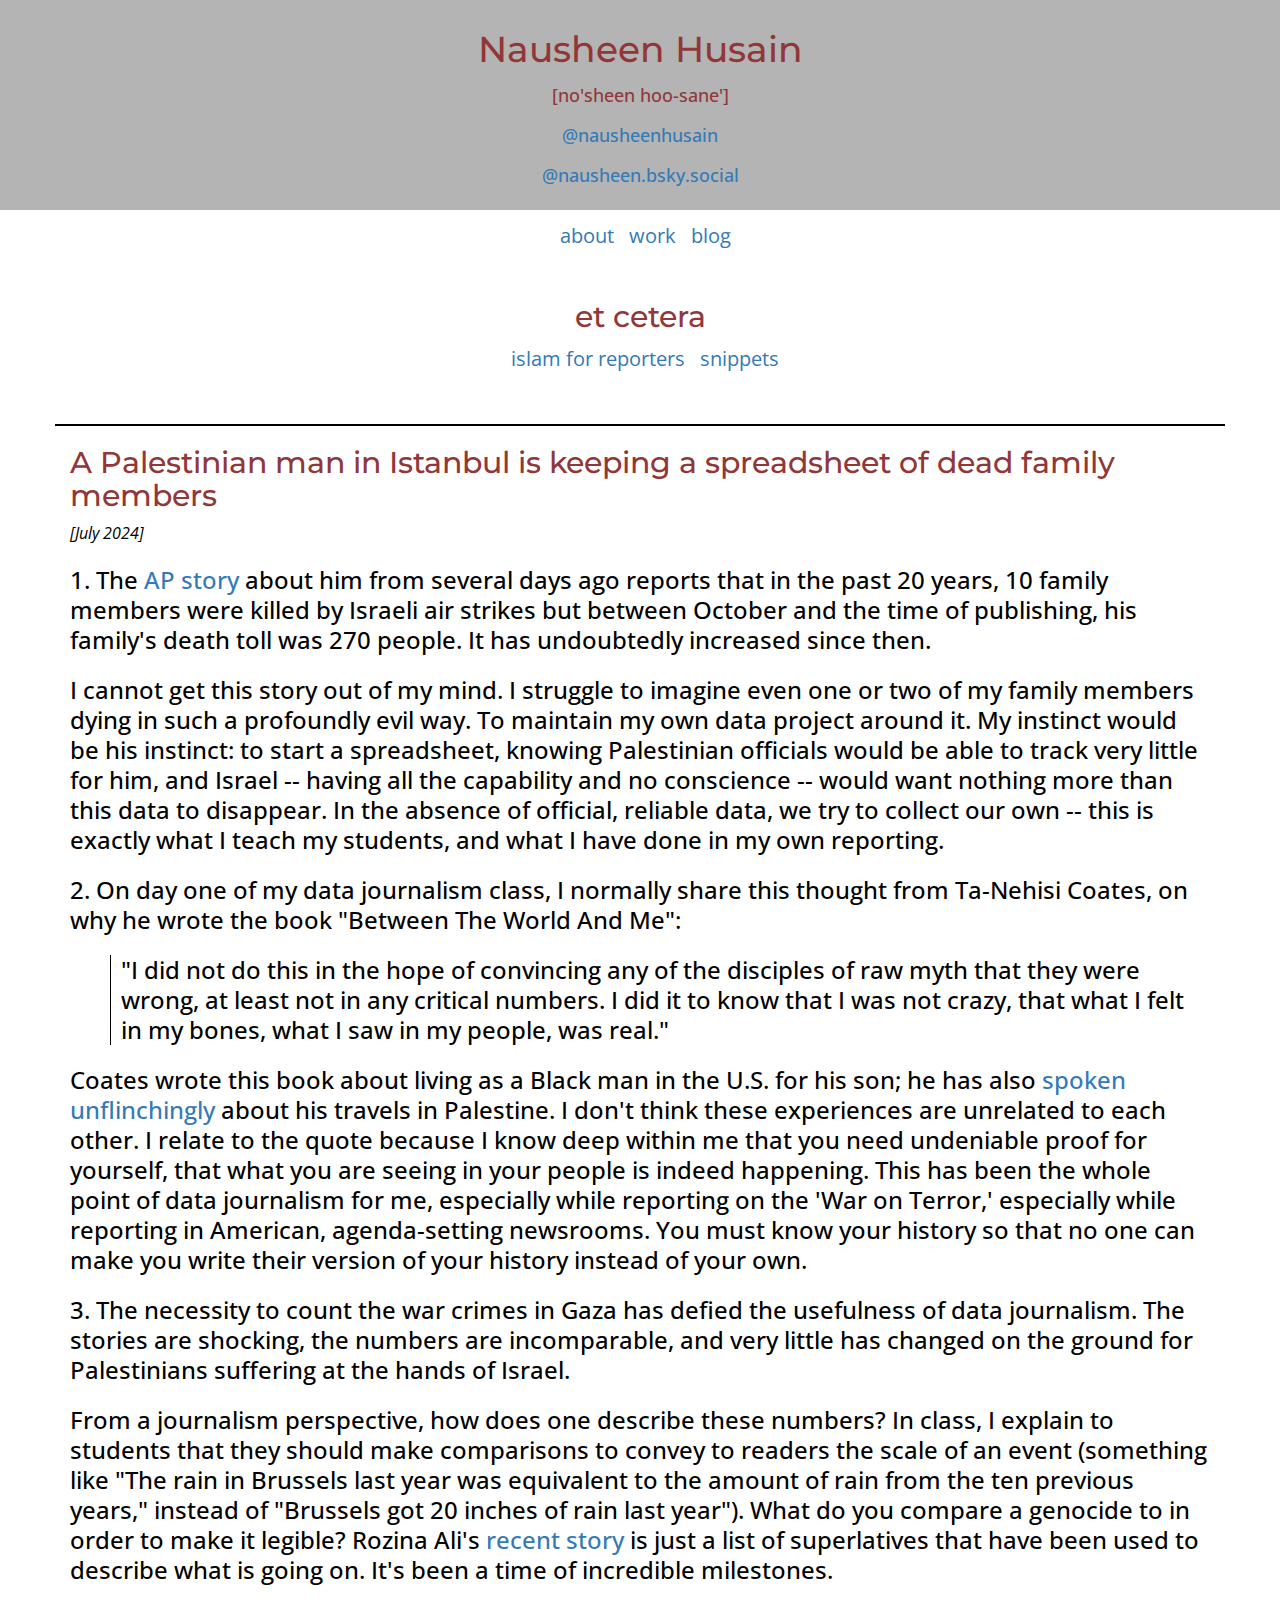
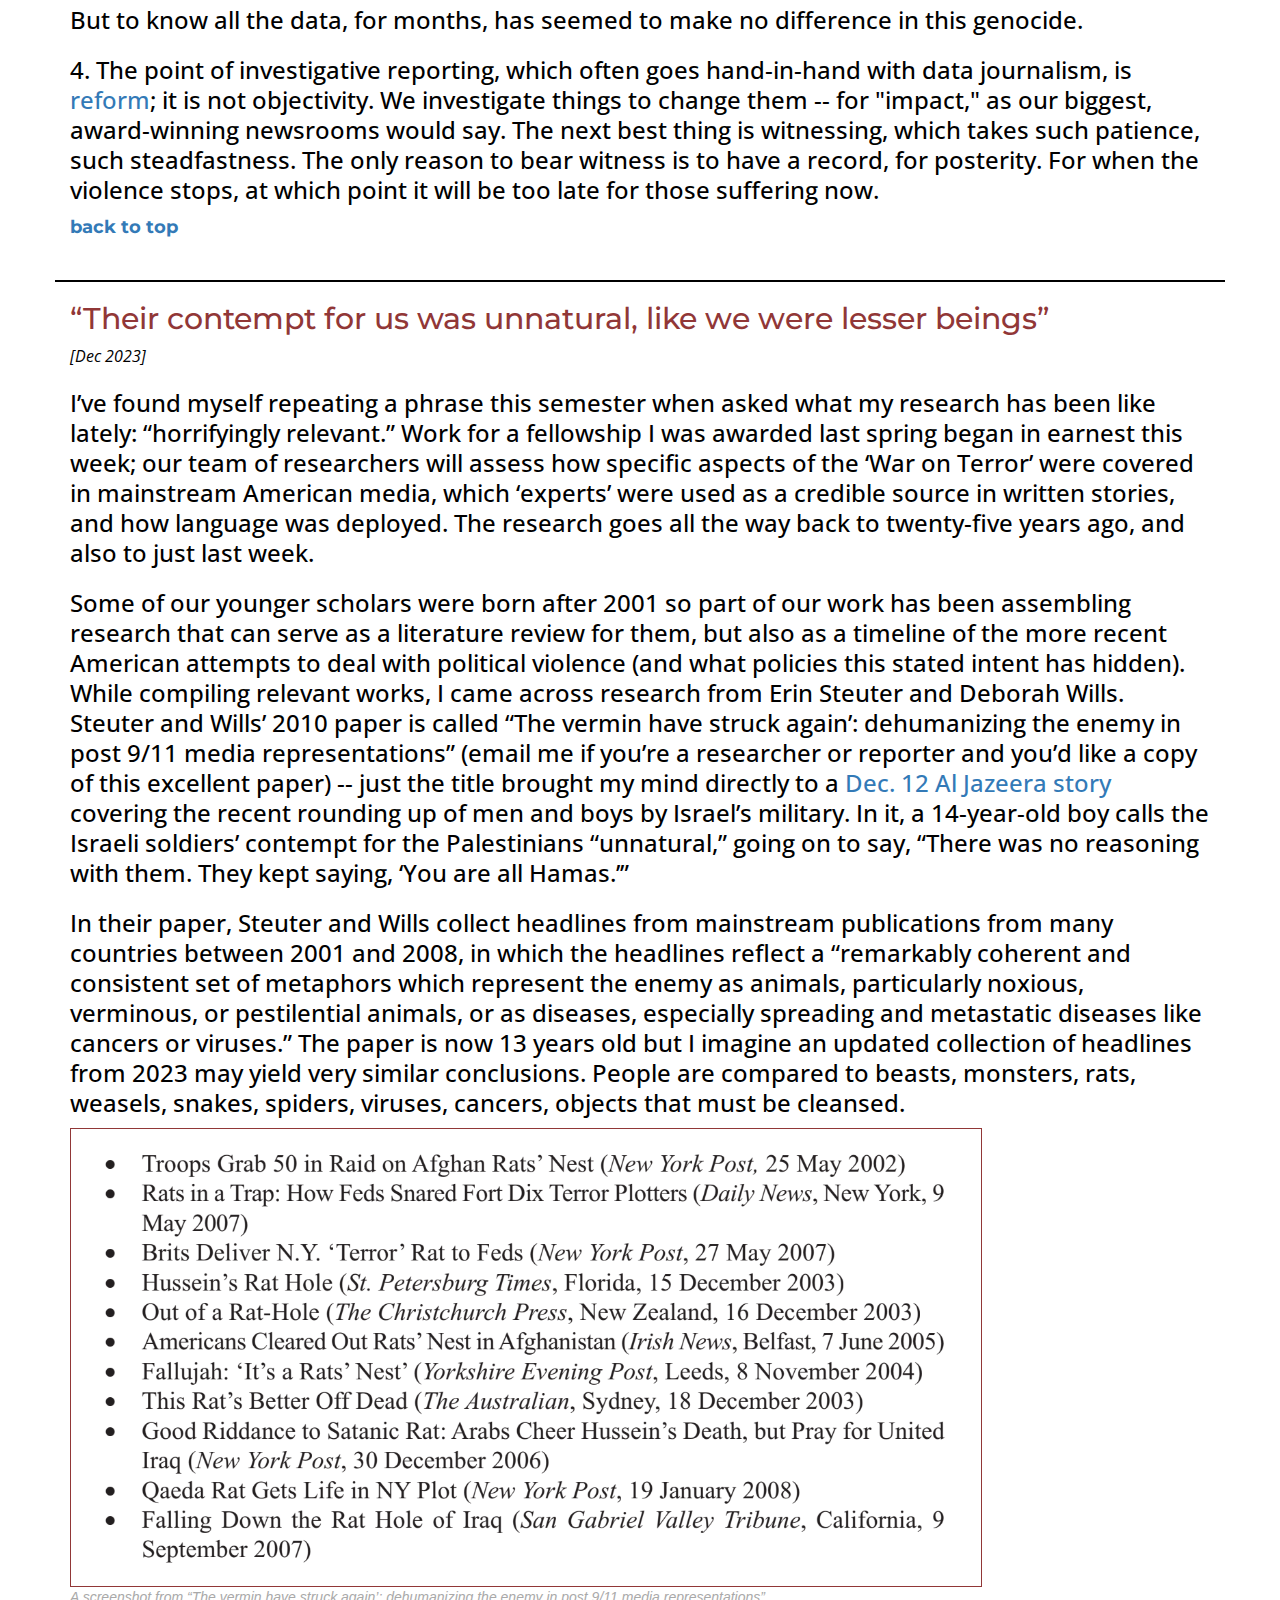
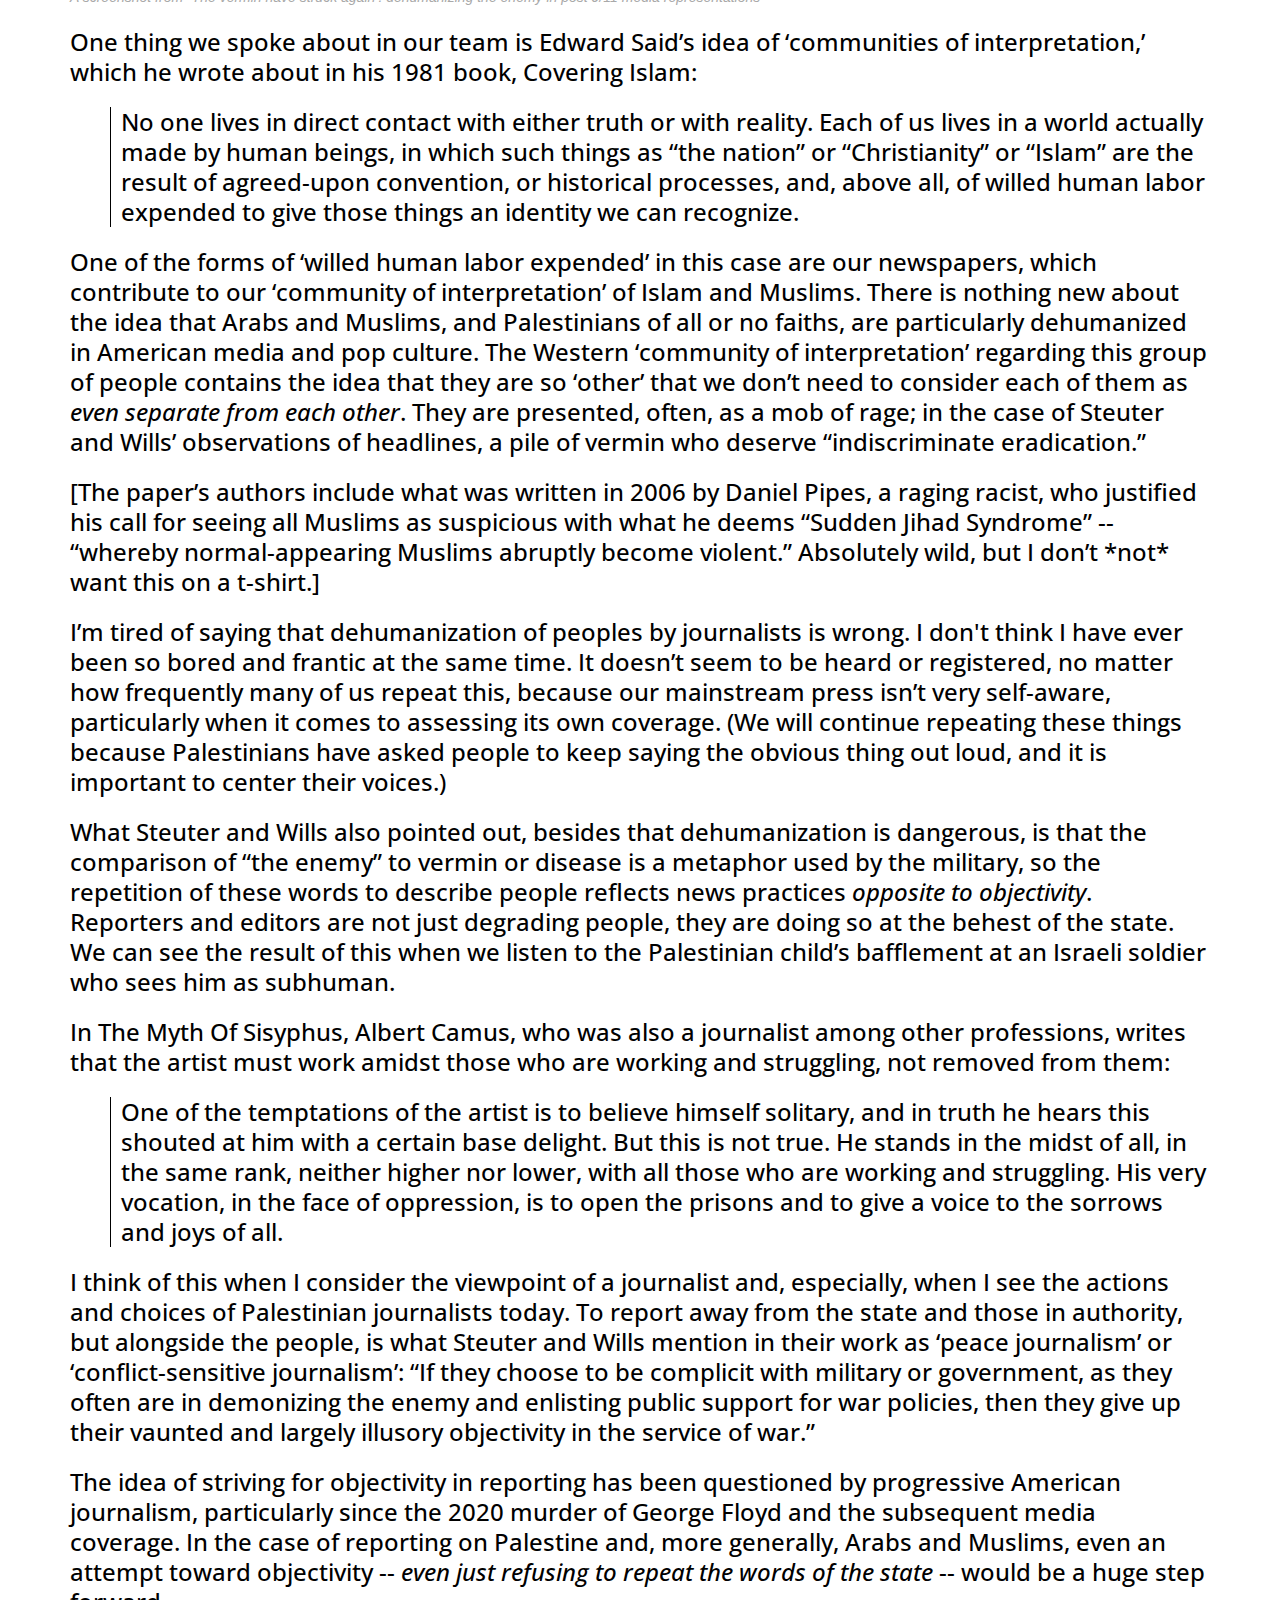
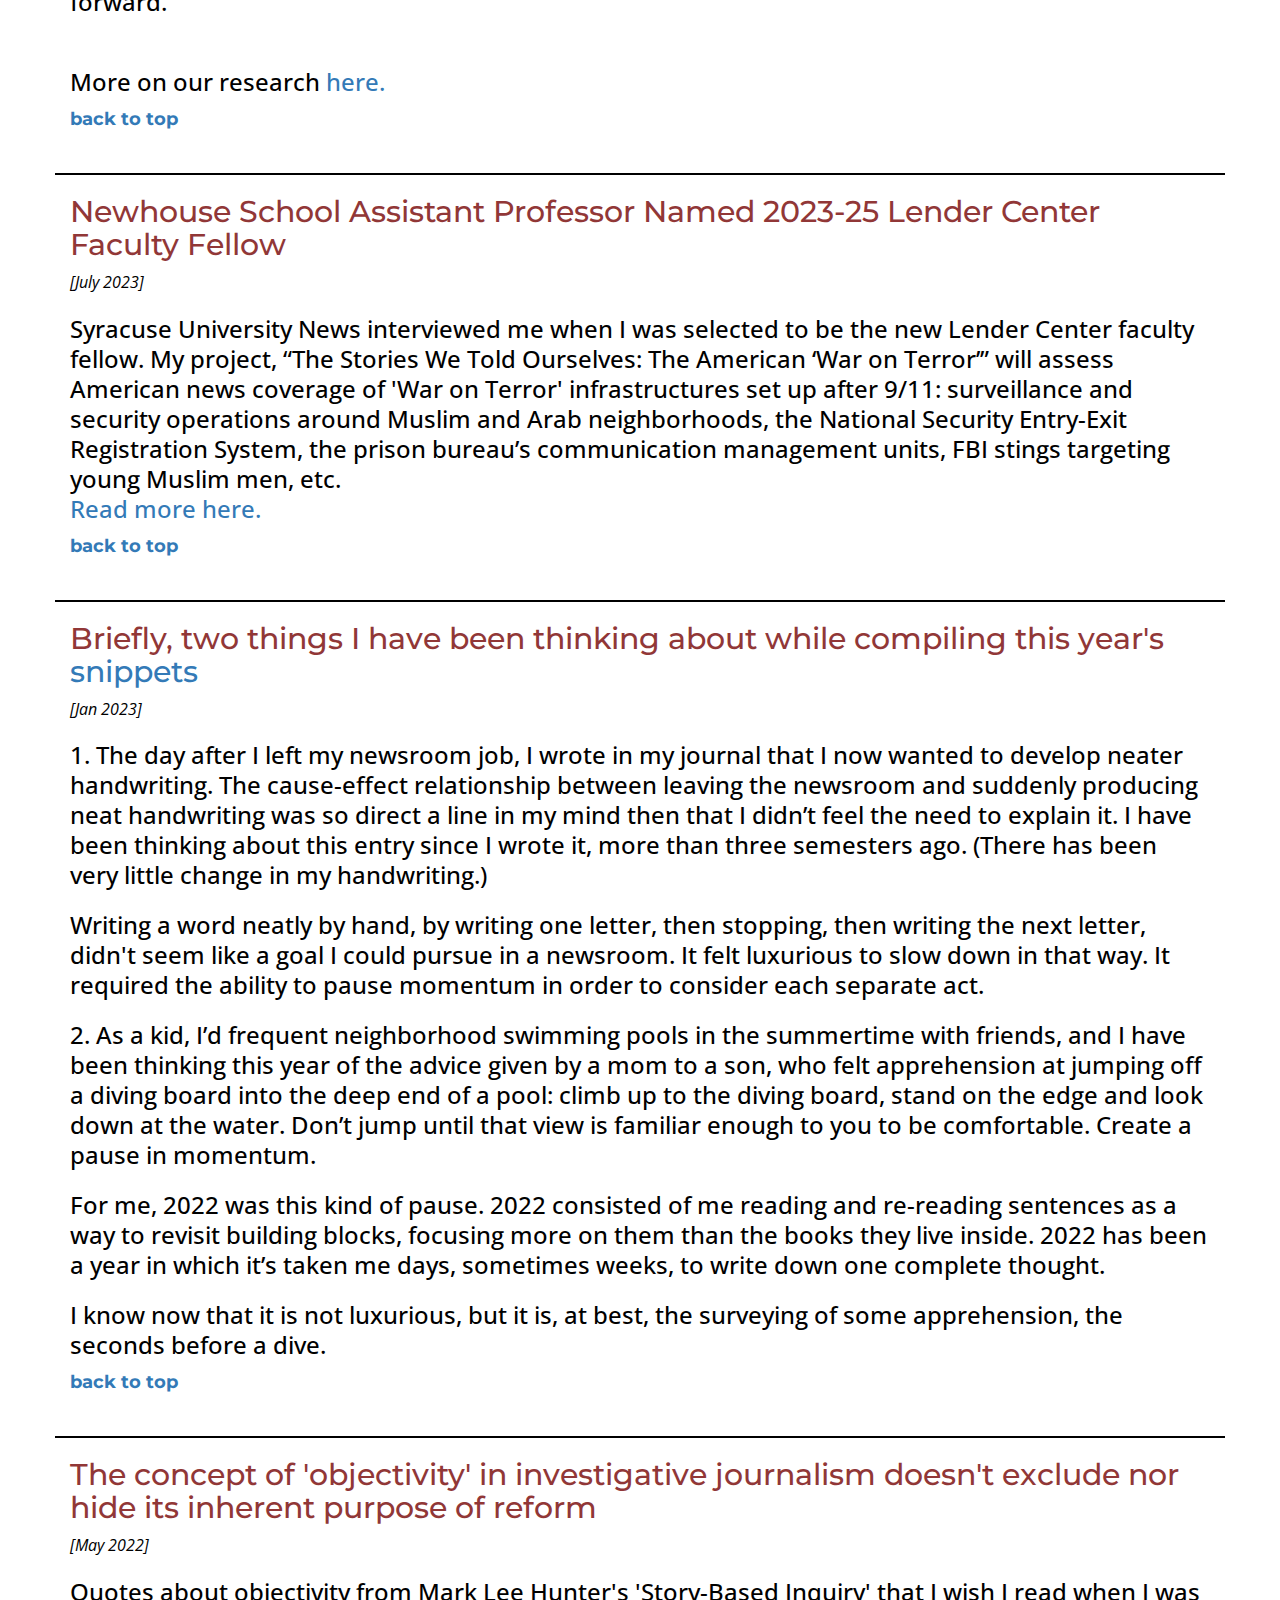
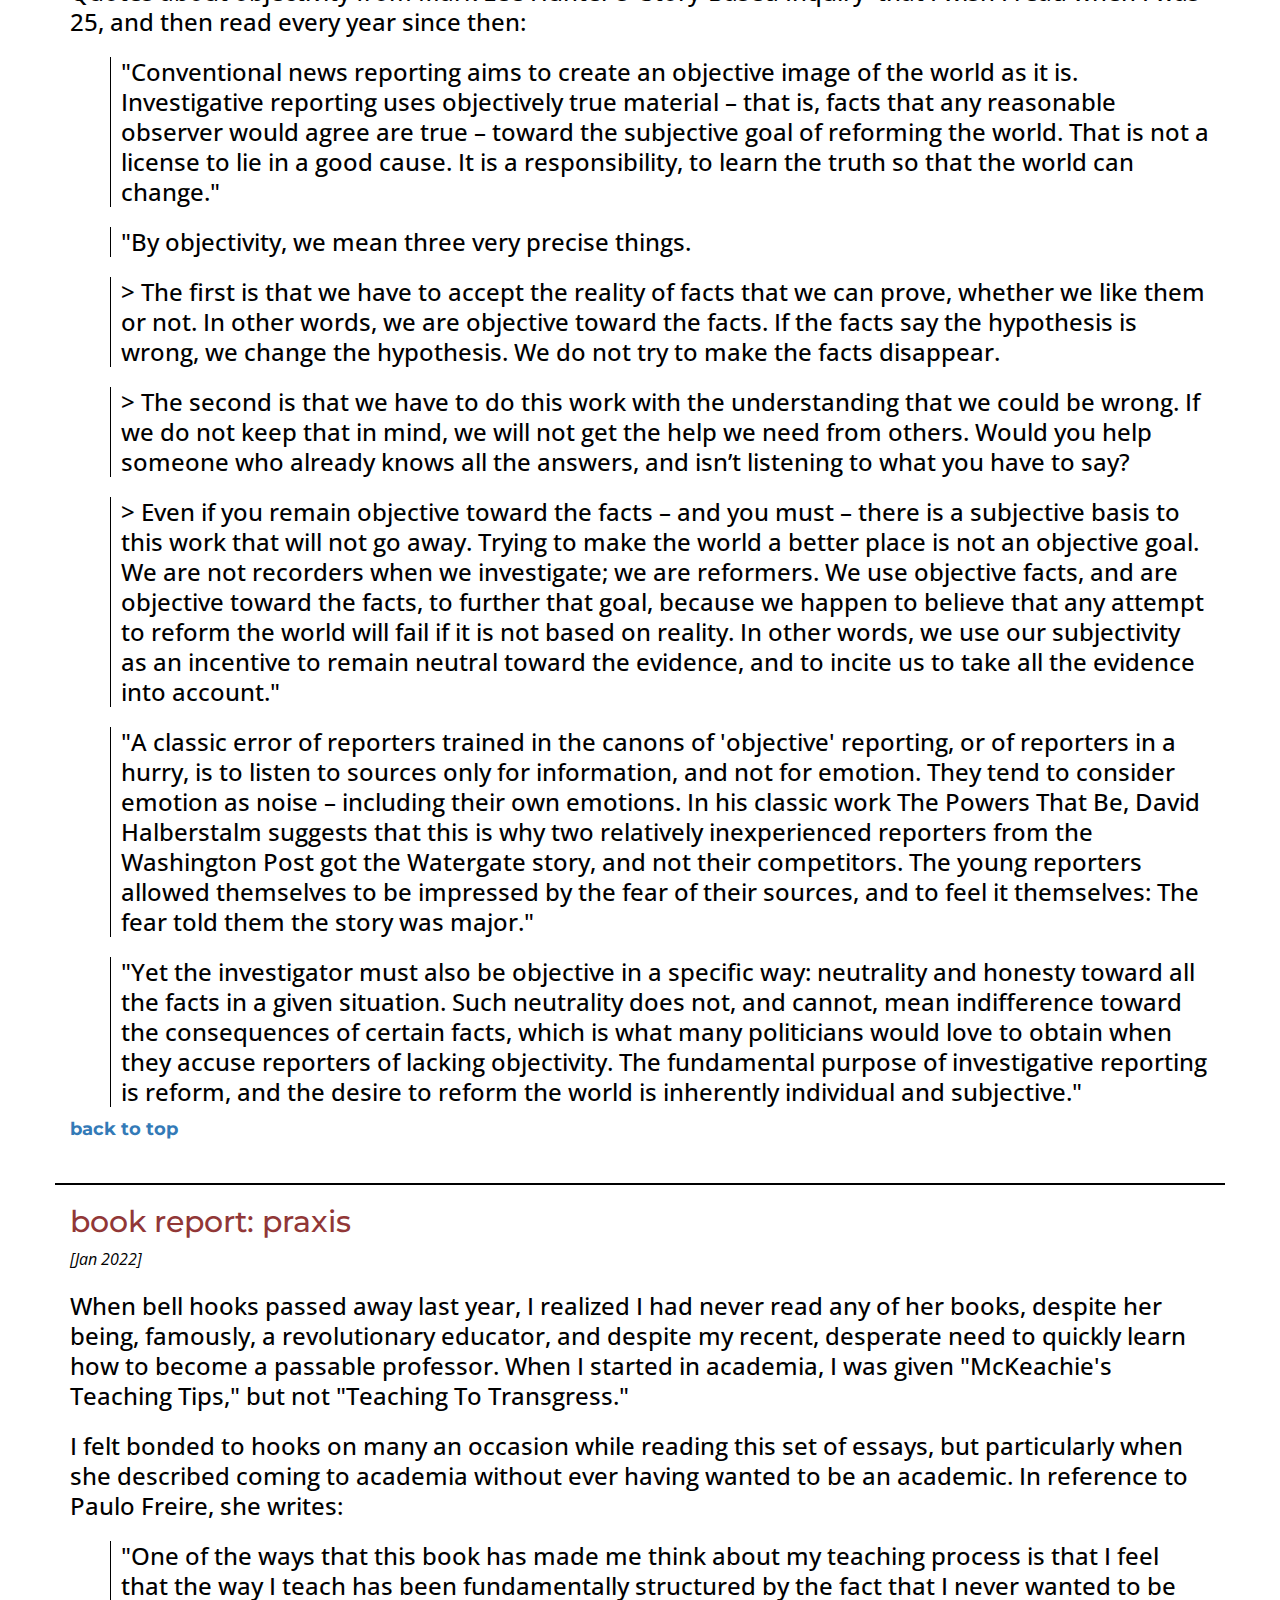
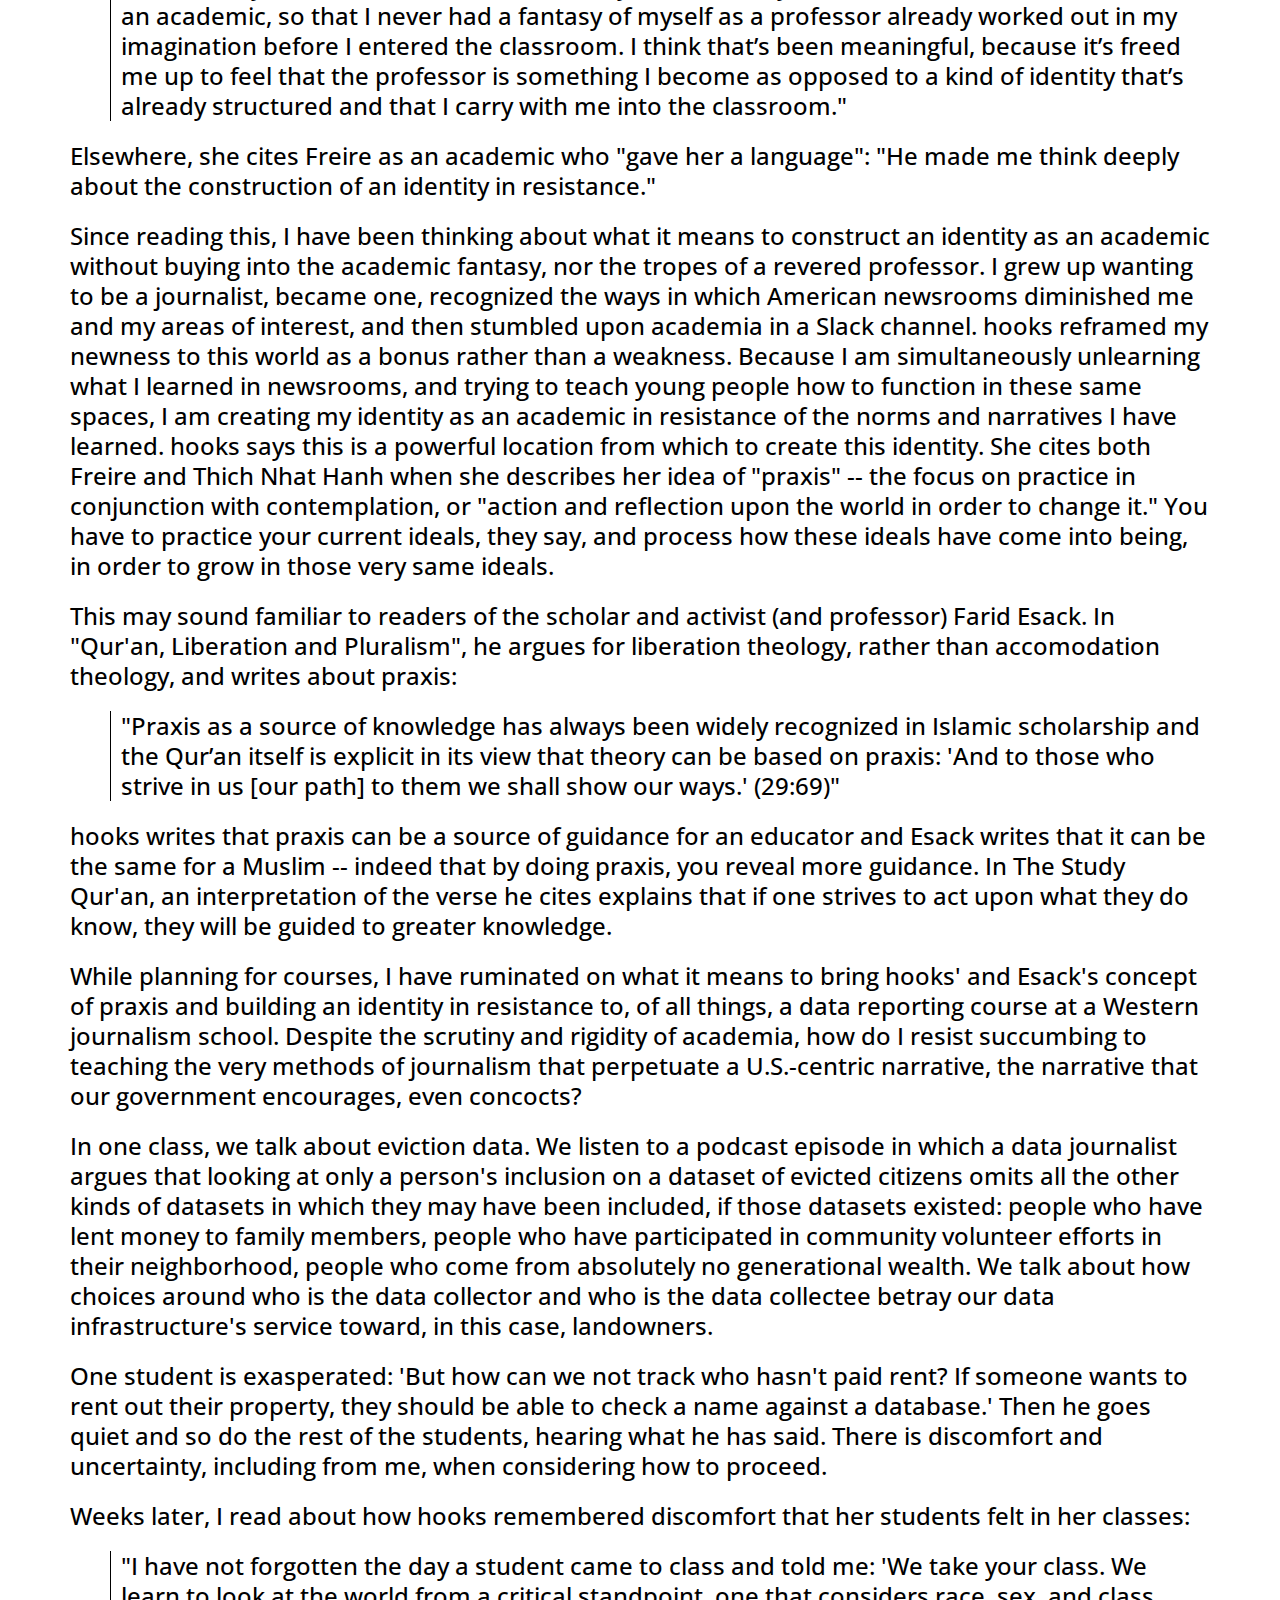
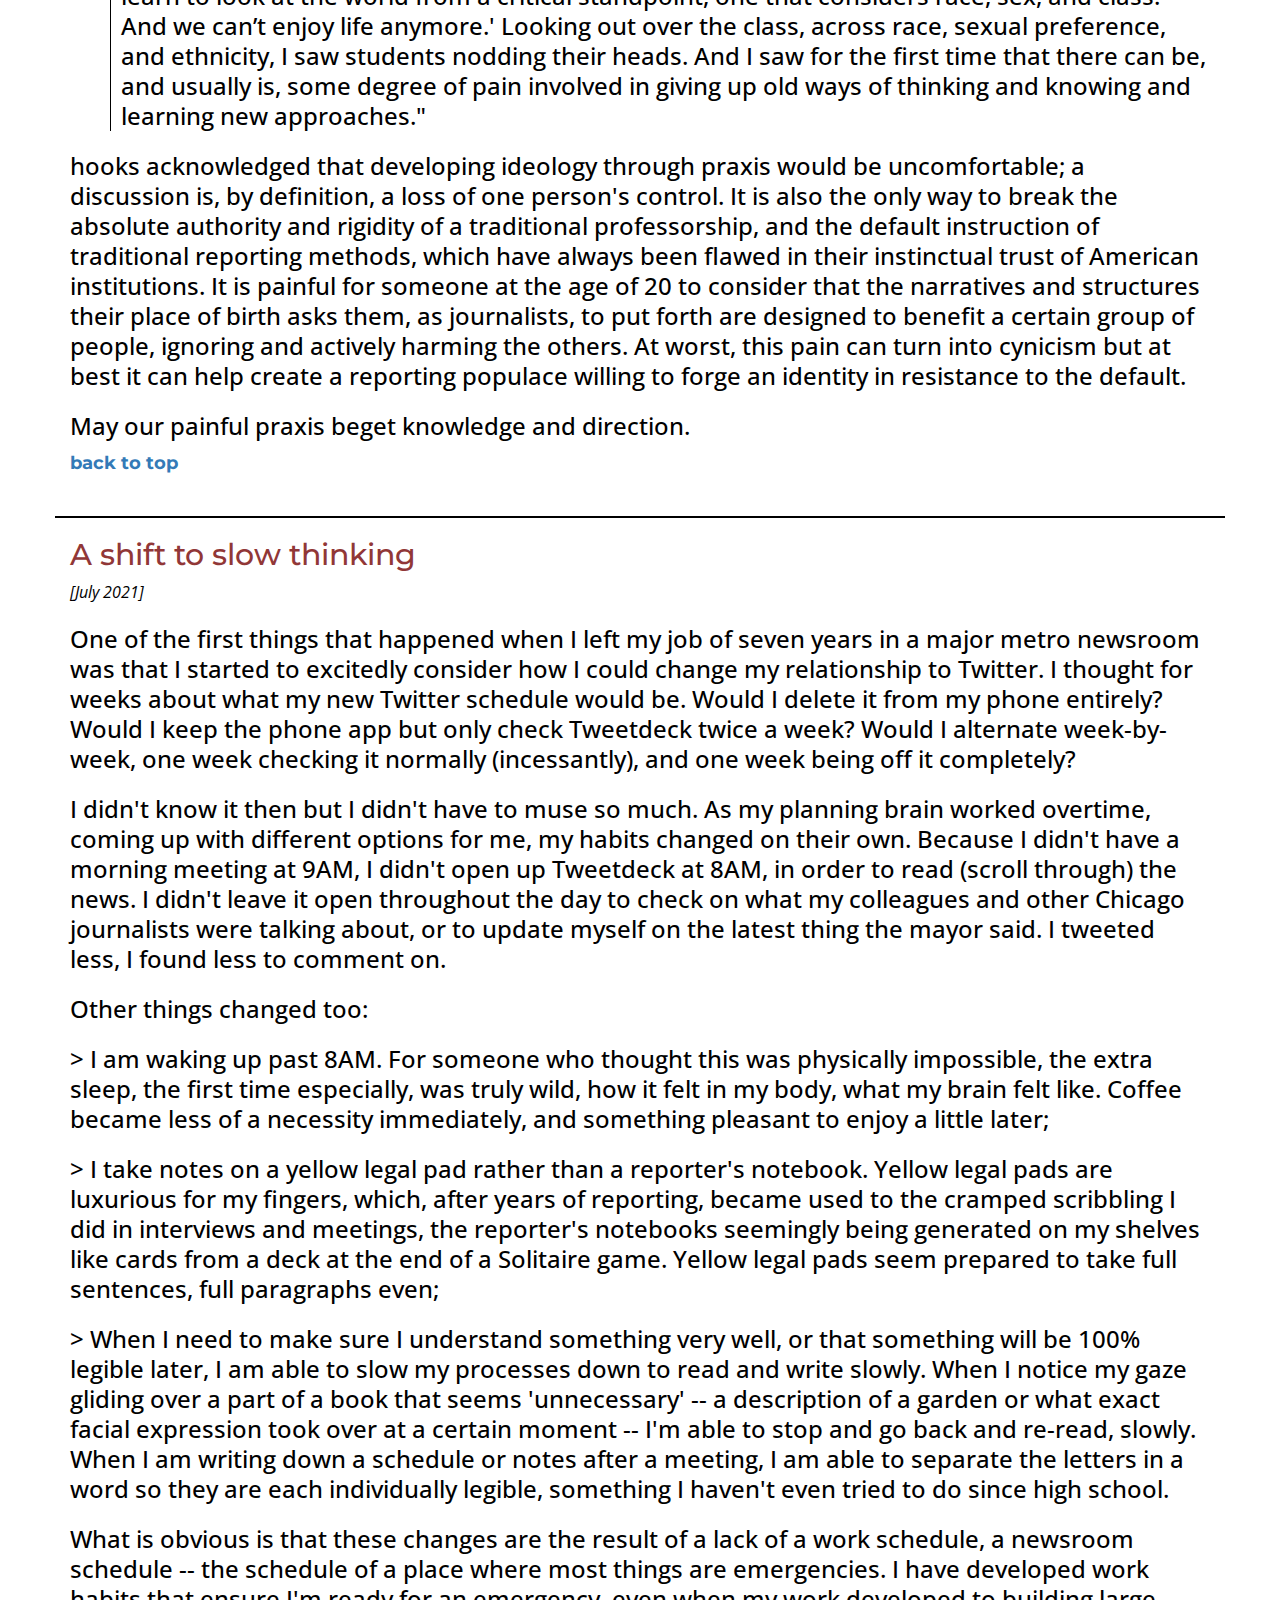
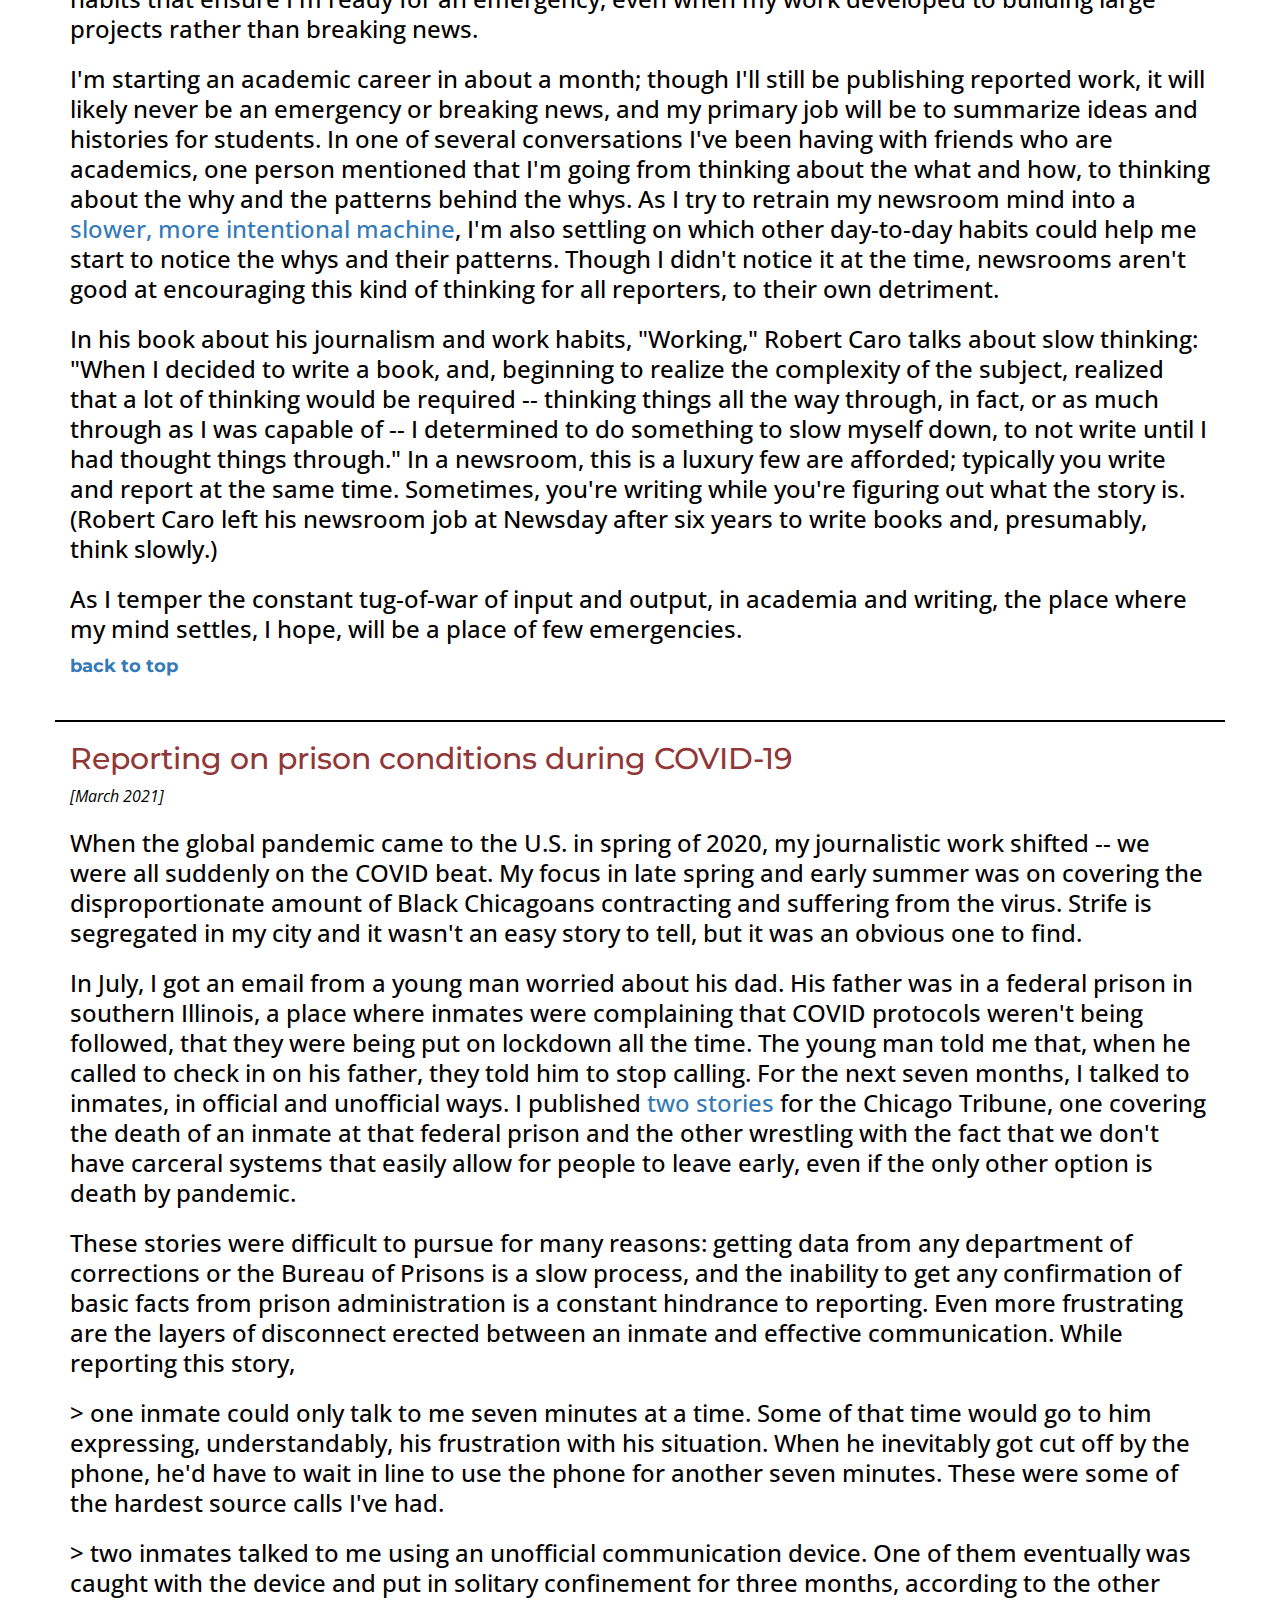
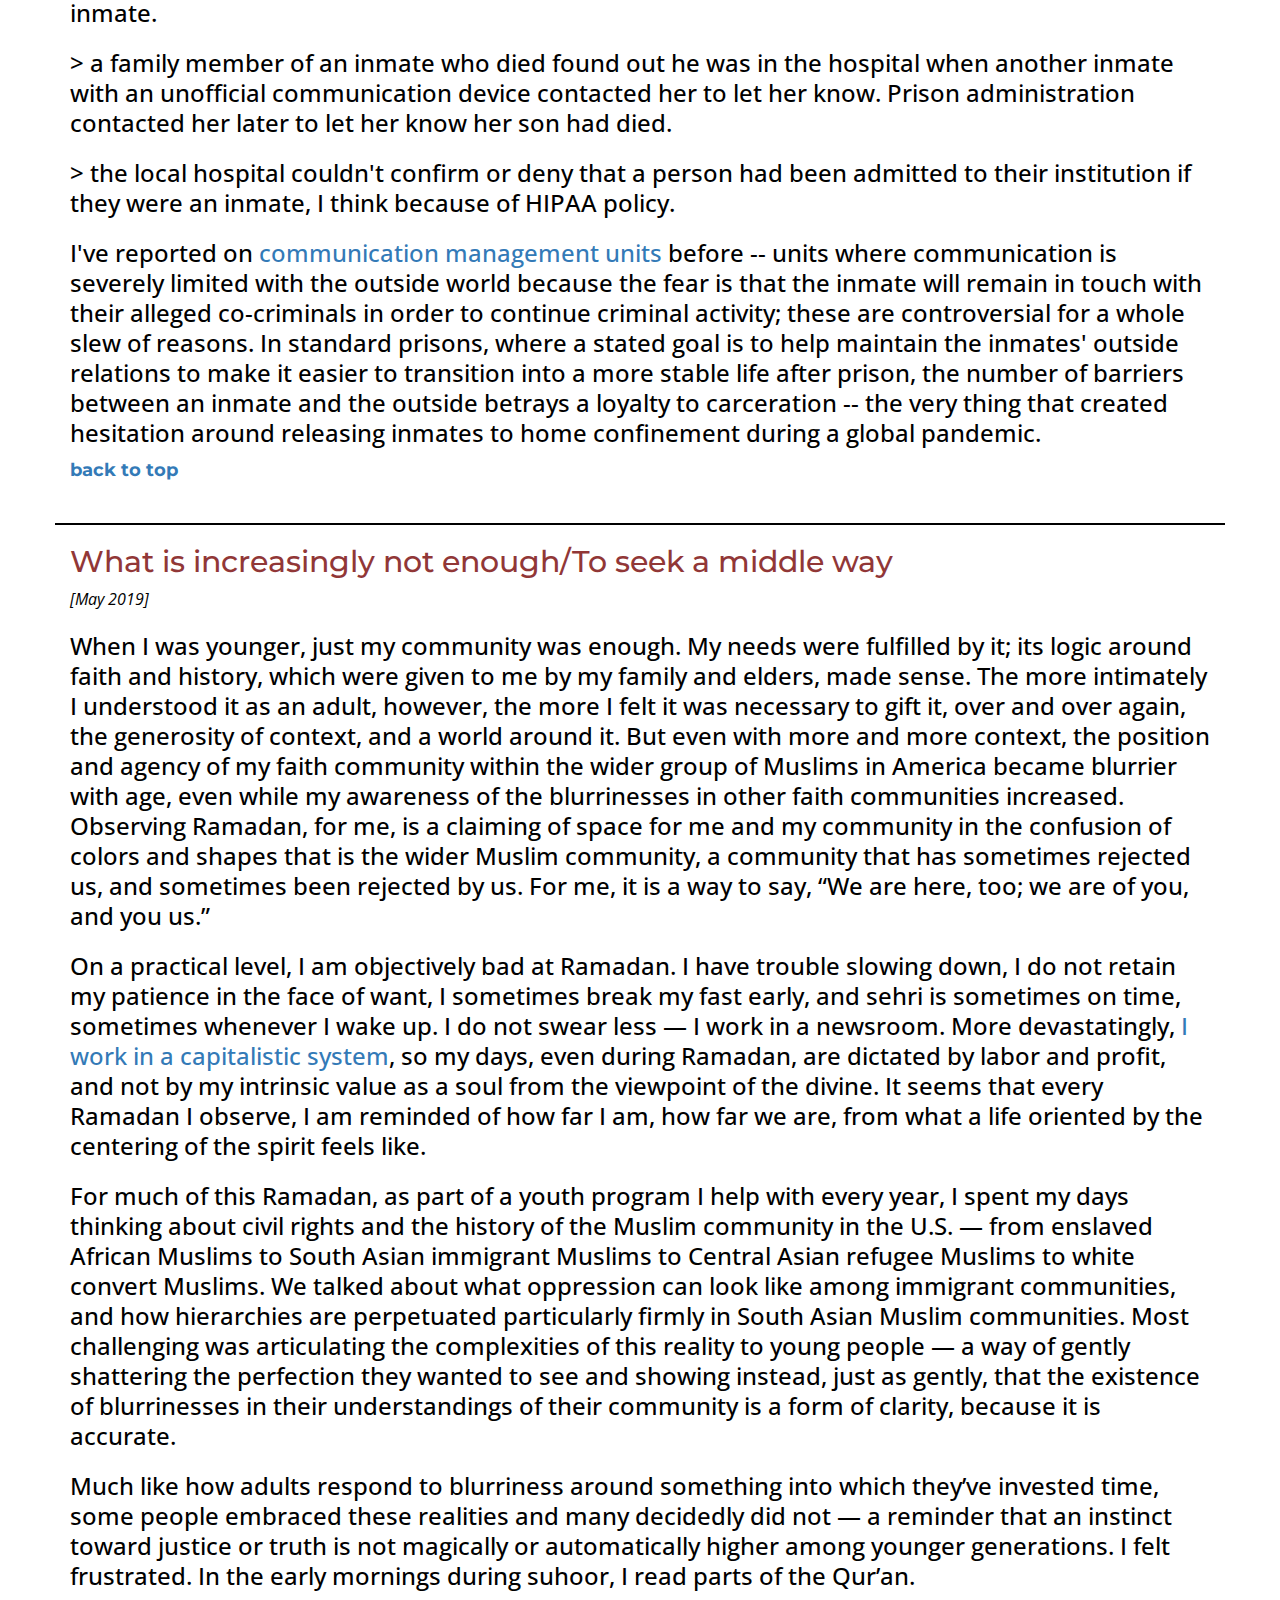
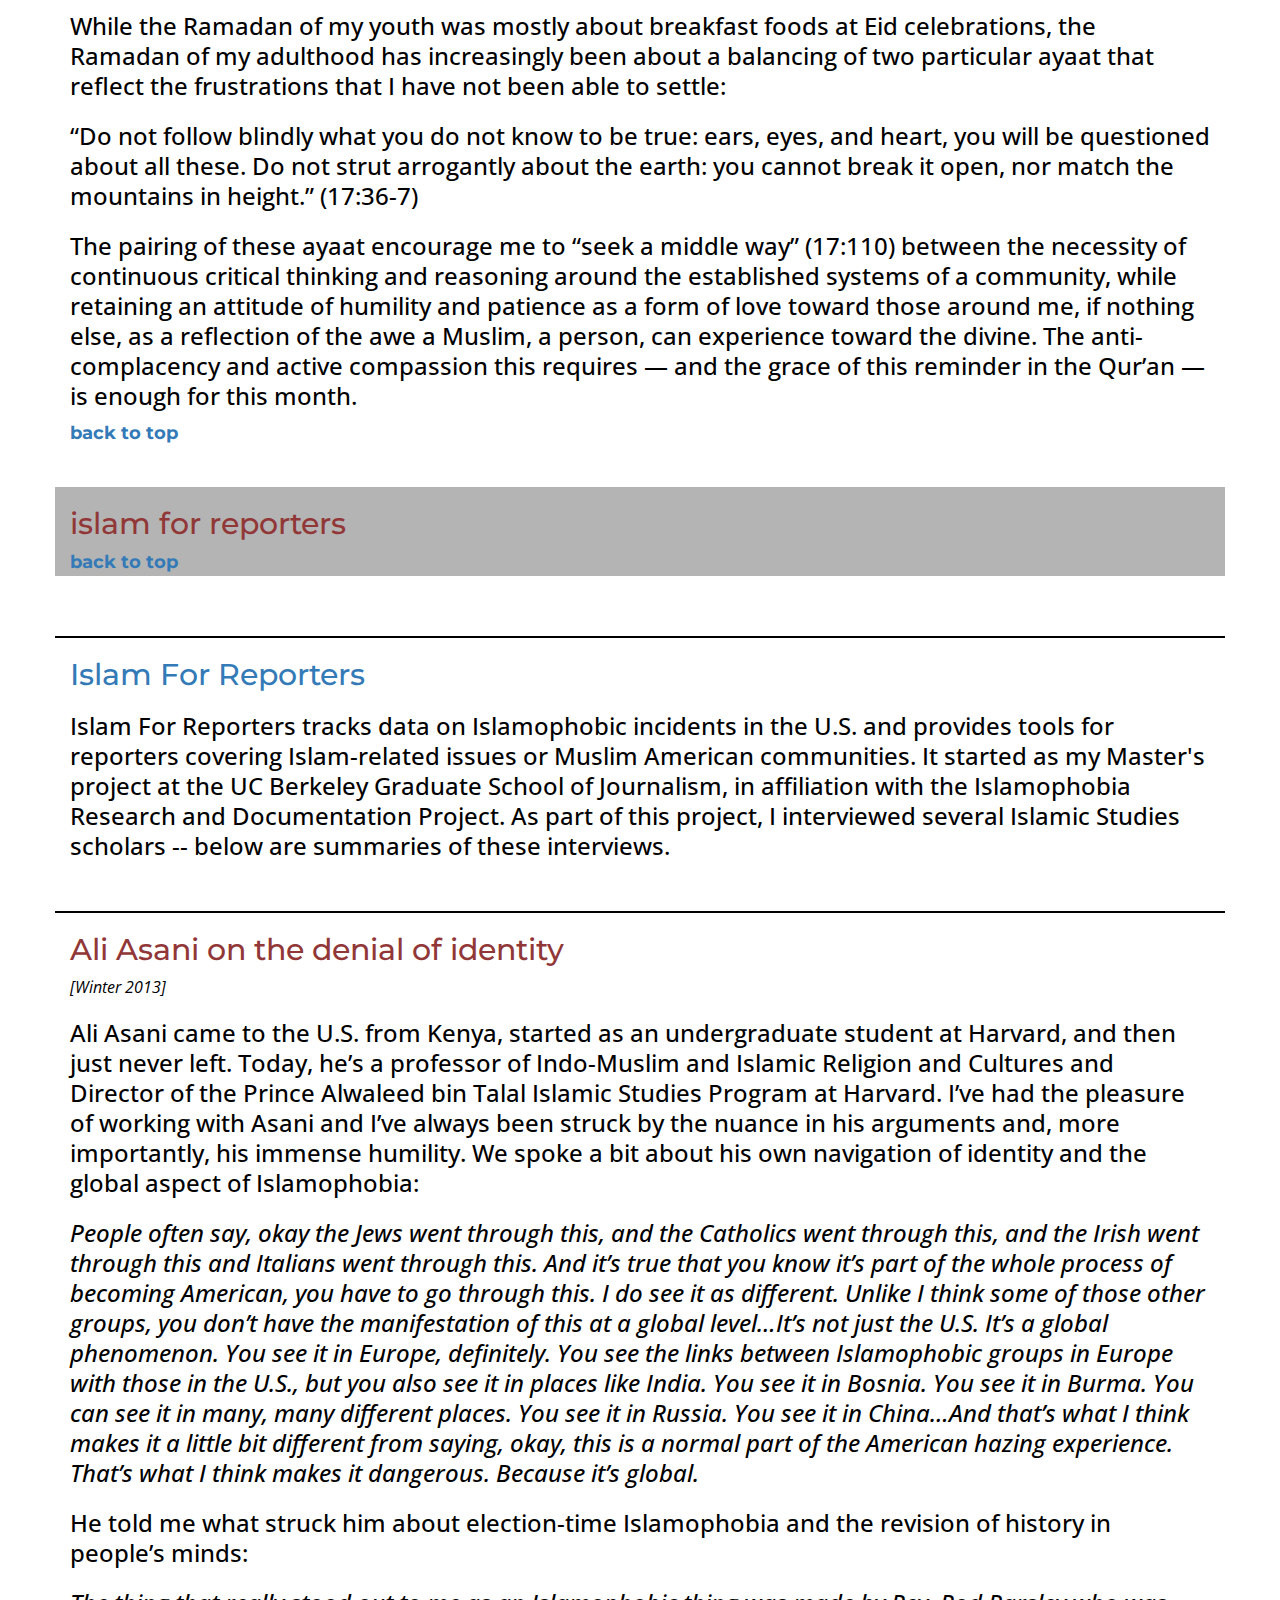
==== commit fe66f34c: "Adds new blog post" ====
--- a/blog.html
+++ b/blog.html
@@ -31,6 +31,21 @@
 			<a href="#ifr">islam for reporters</a>
 			<a href="#snippets">snippets</a>
 		</div>
+	</div>
+
+	<div id="genocide-data" class="container content">
+		<h2>A Palestinian man in Istanbul is keeping a spreadsheet of dead family members</h2>
+		<p class="date">[July 2024]</p>
+		<h3>1. The <a href="https://apnews.com/article/gaza-palestinians-families-israel-war-deaths-a9f8bcfe402c17f1f78903eae67b7a7d" target="_blank">AP story</a> about him from several days ago reports that in the past 20 years, 10 family members were killed by Israeli air strikes but between October and the time of publishing, his family's death toll was 270 people. It has undoubtedly increased since then.</h3>
+		<h3>I cannot get this story out of my mind. I struggle to imagine even one or two of my family members dying in such a profoundly evil way. To maintain my own data project around it. My instinct would be his instinct: to start a spreadsheet, knowing Palestinian officials would be able to track very little for him, and Israel -- having all the capability and no conscience -- would want nothing more than this data to disappear. In the absence of official, reliable data, we try to collect our own -- this is exactly what I teach my students, and what I have done in my own reporting.</h3>
+		<h3>2. On day one of my data journalism class, I normally share this thought from Ta-Nehisi Coates, on why he wrote the book "Between The World And Me":</h3> 
+		<h3 class="ext-quote">"I did not do this in the hope of convincing any of the disciples of raw myth that they were wrong, at least not in any critical numbers. I did it to know that I was not crazy, that what I felt in my bones, what I saw in my people, was real."</h3> 
+		<h3>Coates wrote this book about living as a Black man in the U.S. for his son; he has also <a href="https://www.democracynow.org/2023/11/2/ta_nehisi_coates" target="_blank">spoken unflinchingly</a> about his travels in Palestine. I don't think these experiences are unrelated to each other. I relate to the quote because I know deep within me that you need undeniable proof for yourself, that what you are seeing in your people is indeed happening. This has been the whole point of data journalism for me, especially while reporting on the 'War on Terror,' especially while reporting in American, agenda-setting newsrooms. You must know your history so that no one can make you write their version of your history instead of your own.</h3>
+		<h3>3. The necessity to count the war crimes in Gaza has defied the usefulness of data journalism. The stories are shocking, the numbers are incomparable, and very little has changed on the ground for Palestinians suffering at the hands of Israel.</h3>
+		<h3>From a journalism perspective, how does one describe these numbers? In class, I explain to students that they should make comparisons to convey to readers the scale of an event (something like "The rain in Brussels last year was equivalent to the amount of rain from the ten previous years," instead of "Brussels got 20 inches of rain last year"). What do you compare a genocide to in order to make it legible? Rozina Ali's <a href="https://www.nplusonemag.com/online-only/online-only/superlatives/" target="_blank">recent story</a> is just a list of superlatives that have been used to describe what is going on. It's been a time of incredible milestones.</h3>
+		<h3>But to know all the data, for months, has seemed to make no difference in this genocide.</h3>
+		<h3>4. The point of investigative reporting, which often goes hand-in-hand with data journalism, is <a href="#objectivity-hunter-2022" target="_blank"> reform</a>; it is not objectivity. We investigate things to change them -- for "impact," as our biggest, award-winning newsrooms would say. The next best thing is witnessing, which takes such patience, such steadfastness. The only reason to bear witness is to have a record, for posterity. For when the violence stops, at which point it will be too late for those suffering now.</h3>
+		<a class="sec-head" href="#nav">back to top</a>
 	</div>
 
 	<div id="steuter-wills" class="container content">
@@ -332,7 +347,7 @@
 		<h3>-- A poet friend quoted another writer -- who? -- that we write to prolong the time between our two deaths: the physical death of our being when we cease to exist, and the death of us when no one remembers us, which can be weeks, months, years…I write to prolong my memory of life now, to see that I have had thoughts, emotions, ideas, encounters, and experiences. If I cannot remember, it is as if I had not lived those days, and that my life was the barest of details I do remember.</h3>
 		<h3><strong>Becoming The Writer You Already Are, Michelle R. Boyd</strong></h3>
 		<h3>-- What I am saying is that uncomfortable, unpleasant feelings are an unavoidable part of being a writer. And you are mistaken if you believe that the writing struggles you face are proof that you are “just not cut out” for this work. Instead, quite the opposite is true. The research tells us that, when you have those feelings, “you are not being weak-willed, thin-skinned, oversensitive, underdisciplined, or lazy. You are reacting to a subconscious awareness of a potential thread” (Bane, 2012, p. 27)</h3>
-		<h3>--In other words, when you make time to develop your writing process, you are not just writing. You are also choosing, at that moment, to ignore the institutional and professional pressures to overwork and overproduce. You’re deciding to move with more care and deliberation in your writing, despite the possible negative consequences that come with prioritizing the quality of your experience over the pace of your production (Ahmed, 2014).</h3>
+		<h3>-- In other words, when you make time to develop your writing process, you are not just writing. You are also choosing, at that moment, to ignore the institutional and professional pressures to overwork and overproduce. You’re deciding to move with more care and deliberation in your writing, despite the possible negative consequences that come with prioritizing the quality of your experience over the pace of your production (Ahmed, 2014).</h3>
 		<h3><strong>Go Tell It On The Mountain, James Baldwin</strong></h3>
 		<h3>Men spoke of how the heart broke up, but never spoke of how the soul hung speechless in pause, the void, the terror between the living and the dead; how, all garments rent and cast aside, the naked soul passed over the very mouth of Hell. Once there, there was no turning back; once there, the soul remembered, though the heart sometimes forgot. For the world called to the heart, which stammered to reply; life, and love, and revelry, and, most falsely, hope, called the forgetful, the human heart. Only the soul, obsessed with the journey it had made, and had still to make, pursued its mysterious and dreadful end; and carried, heavy with weeping and bitterness, the heart along.</h3>
 		<h3><strong>Bewilderment, Richard Powers</strong></h3>
@@ -348,8 +363,6 @@
 		<h3>-- When he told me that he was a survivor of Auschwitz, I asked him what lesson he had drawn from this great crime. He explained that, like all victims of Auschwitz, he, too, had said, “Never again.” In time, though, he had come to realize that this phrase lent itself to two markedly different conclusions: one was that never again should this happen to my people; the other that it should never again happen to any people. Between these two interpretations, I suggest nothing less than our common survival is at stake.</h3>
 		<h3>-- Some years before, Deputy Assistant Secretary of the Air Force J. Michael Kelly had told a 1983 National Defense University conference attended by Colonel North: “I think the most critical special operations mission we have today is to persuade the American public that the communists are out to get us. If we win the war of ideas, we will win everywhere else.”...No matter the language, the message was consistent: first waged in Vietnam, the war for “hearts and minds” was to be brought home, and in this propaganda effort all institutional safeguards that we may think of as key to a functioning democracy -- particularly congressional oversight and an independent press -- were considered as no more than inconveniences to be set aside in organizing an efficient war effort.</h3>
 		<h3>-- Few would fail to notice the growing common ground between the perpetrators of 9/11 and the official response to it called “the war on terror.” Both sides deny the possibility of a middle ground, calling for a war to the finish. Both rally forces in the name of justice but understand justice as revenge. If the perpetrators of 9/11 refuse to distinguish between official America and the American people, target and victim, “the war on terror” has proceeded by dishing out collective punishment, with callous disregard for either “collateral damage” or legitimate grievances. Both practices are likely to nurture the spirit of revenge.</h3>
-		<h3><strong>The Last White Man, Mohsin Hamid</strong></h3>
-		<h3>…often he did not have the energy to think, but when he did, he thought of what made a death a good death, and his sense was that a good death would be one that did not scare the boy, that a father’s duty was not to avoid dying in front of his son, this a father could not control, but rather that if a father did have to die in front of his son, he ought to die as well as he was able, to do it in a way that left his son with something, that left his son with the strength to live, and the strength to know that one day he could die well himself, as his father had, and so Anders’s father strove to make his final journey to his death into a giving, into a fathering, and it would not be easy, it was not easy, it was almost impossible, but that is what he set his mind, while he had his mind, on attempting to do.</h3>
 		<h3><strong>Feel Free, Zadie Smith</strong></h3>
 		<h3>-- I am writing about her first and foremost because she is an old woman and therefore a destination point on a journey that lies before me. For I have finished being a young woman. Now I embark upon the process of becoming an old one, a long process, to be sure -- I don’t pretend I am very far along in it -- but it would be another kind of delusion to imagine I haven’t begun.</h3>
 		<h3>-- I saw myself as some kind of decorative Moor, the kind who does not need to wrestle dolphins or anything else, a Moor of leisure, a Moor who lunches, a Moor who needn’t run for her livelihood through the public squares. A historically unprecedented kind of Moor. A late-capitalism Moor. A tourist Moor. The sort of Moor who enters a public square not to protest or to march (or, in an earlier age, to be hanged or sold) but simply to wander about, without purpose. A Moor who has come to look at the art. A Moor who sits on the lip of a fountain and asks herself: “What, if anything, is the purpose of the artist today?” A Moor with the luxury of doing that.</h3>
@@ -374,8 +387,8 @@
 		<h3>-- There’s a telos of self-improvement baked into the immigrant experience. As a teenager, I busied myself with the school newspaper or debate club because, unlike with math or science, I thought I could actually get better at these things. You flip through your father’s old physics notebooks, and you know in your bones that these formulas and graphs will never make sense to you. But one day, you realize that your parents speak with a mild accent, and that they have no idea what passive voice is. The next generation would acquire a skill on their behalf -- one that we could also use against them. Commanding the language seemed like our only way of surpassing them. Home life took on a kind of casual litigiousness. The calm and composed children, a jaunty bounce to our sentences, laying traps with our line of questioning. The parents, tired and irritated, defaulting to the native tongue.</h3>
 		<h3>-- Derrida remarked that friendship’s driver isn’t the pursuit of someone who is just like you. A friend, he wrote, would “choose knowing rather than being known.” I had always thought it was the other way around…The intimacy of friendship, he wrote, lies in the sensation of recognizing oneself in the eyes of another. We continue to know our friend, even after they are no longer present to look back at us. From that very first encounter, we are always preparing for the eventuality that we might outlive them, or they us. We are already imagining how we may someday remember them. This isn’t meant to be sad. To love friendship, he writes, “one must love the future.”</h3>
 		<h3><strong>Bestiary, K-Ming Chang</strong></h3>
-		<h3>Mrs. Kersaint wrote our lessons in red marker on the birdshit-stained window instead of on the blackboard. She said we should always face outside, learn in the direction of the trees…We got in trouble with the other teacher for never using plurals. When I said that Chinese words have no plural forms, she said, <i>Then how do you know if it’s one thing or many?</i> I said, <i>One thing is always many</i>.</h3>
-		<h3>Is it possible that she threw her daughters into a river? Maybe she thought they were on fire. Maybe she thought she was saving them. Is there a way to tell a story without sides?</h3>
+		<h3>-- Mrs. Kersaint wrote our lessons in red marker on the birdshit-stained window instead of on the blackboard. She said we should always face outside, learn in the direction of the trees…We got in trouble with the other teacher for never using plurals. When I said that Chinese words have no plural forms, she said, <i>Then how do you know if it’s one thing or many?</i> I said, <i>One thing is always many</i>.</h3>
+		<h3>-- Is it possible that she threw her daughters into a river? Maybe she thought they were on fire. Maybe she thought she was saving them. Is there a way to tell a story without sides?</h3>
 		<a class="sec-head" href="#nav">back to top</a>
 	</div>
 
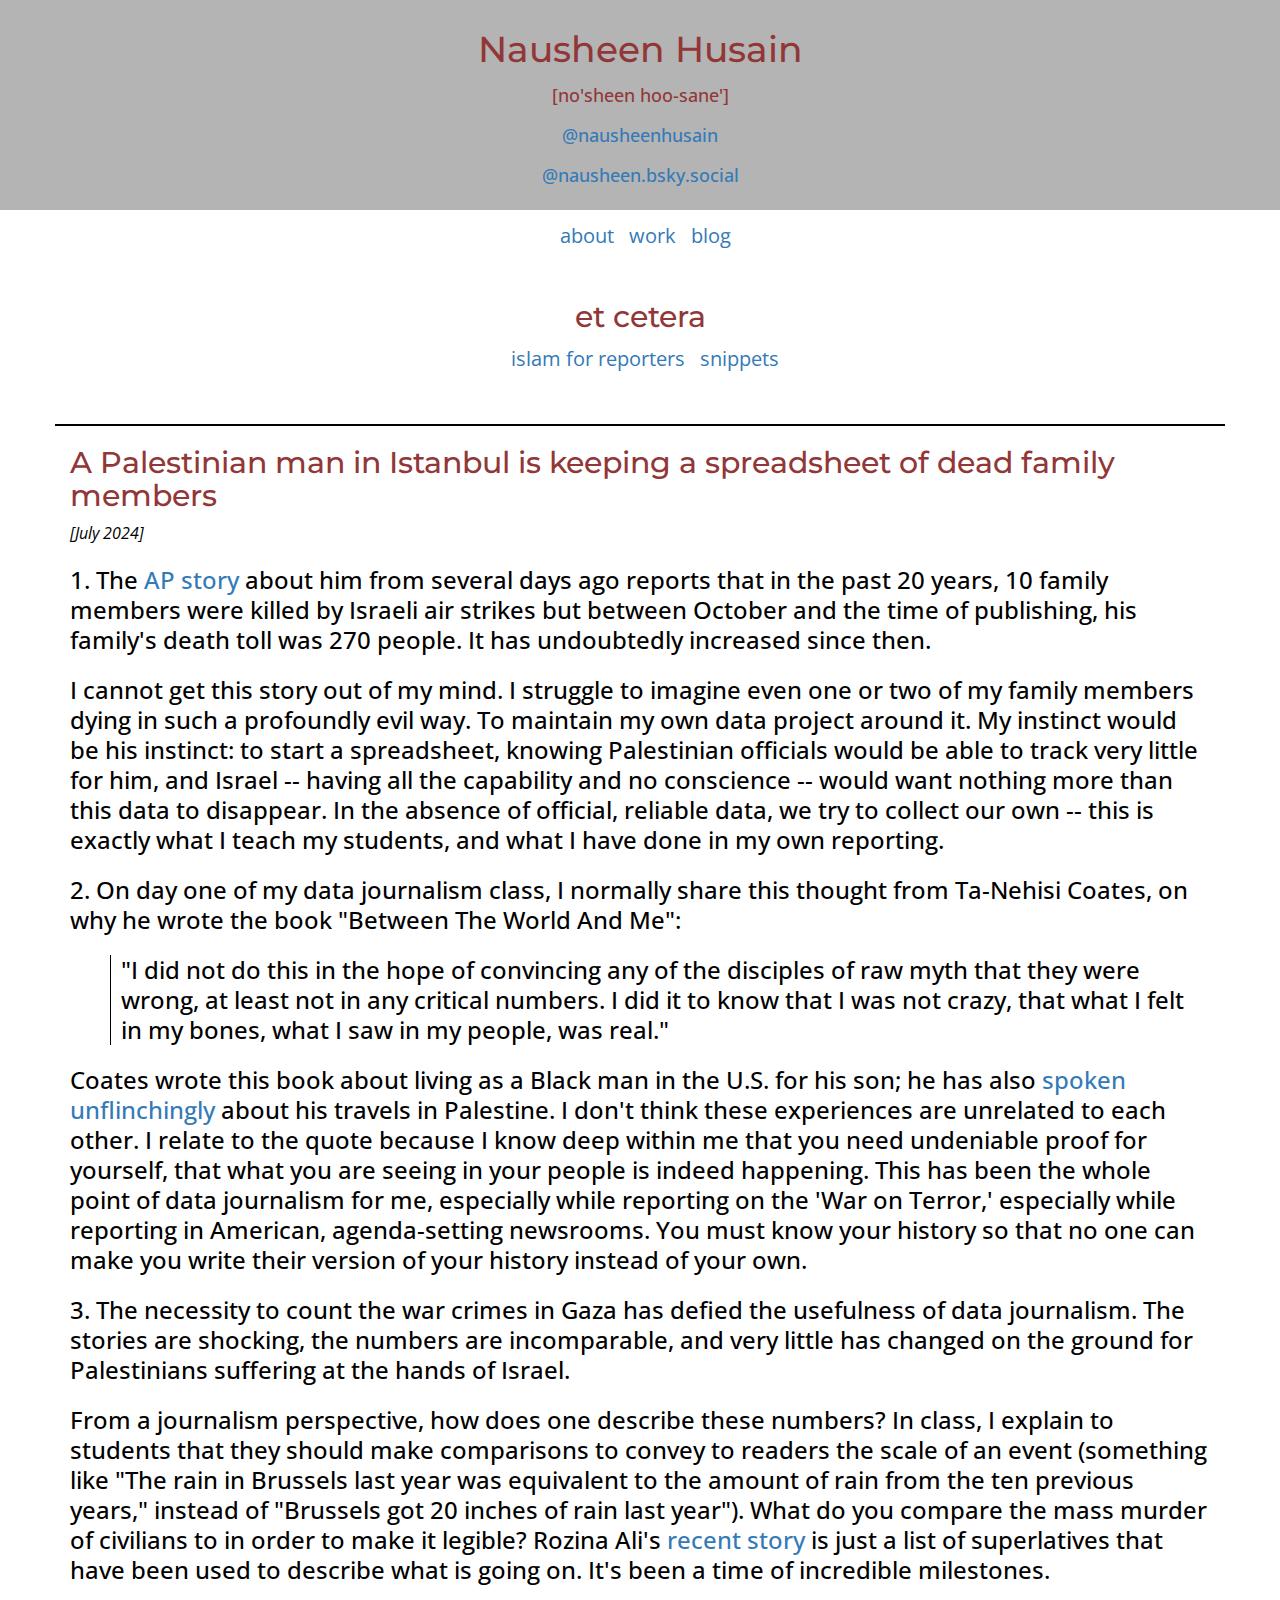
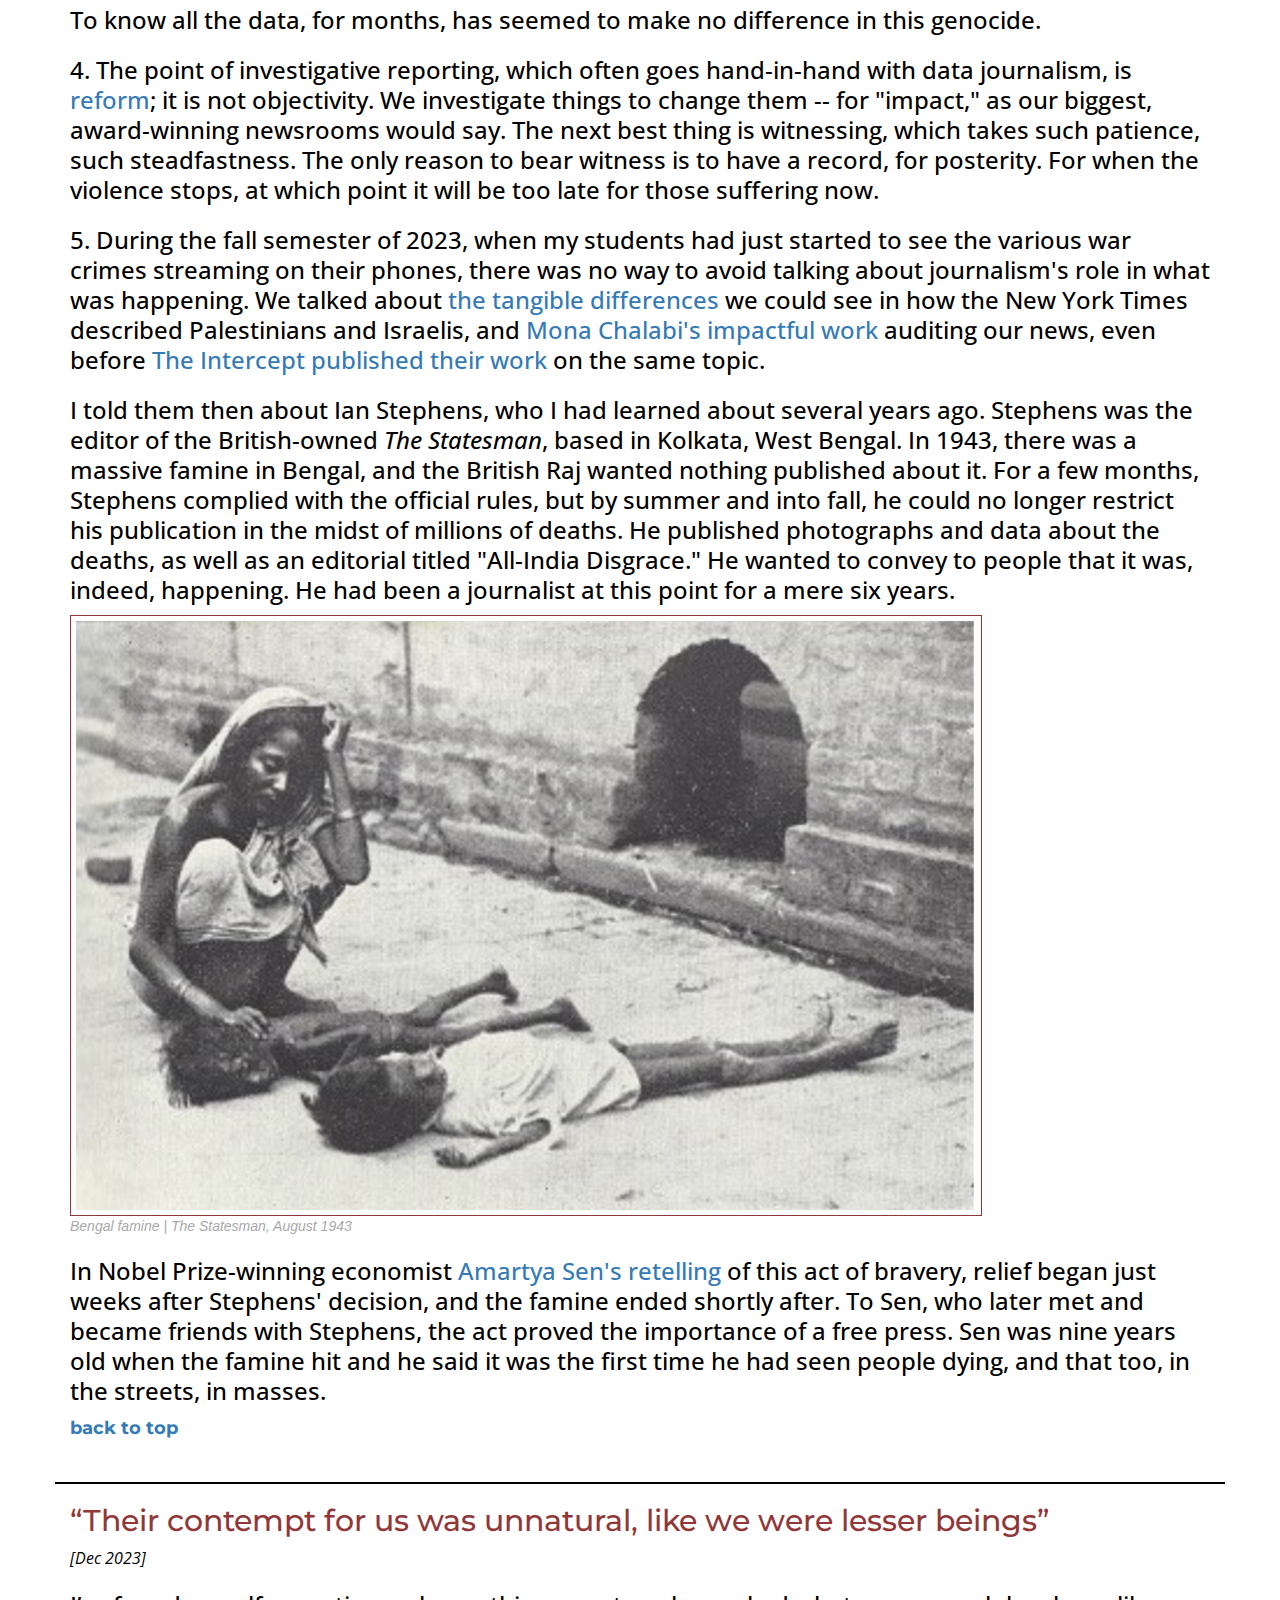
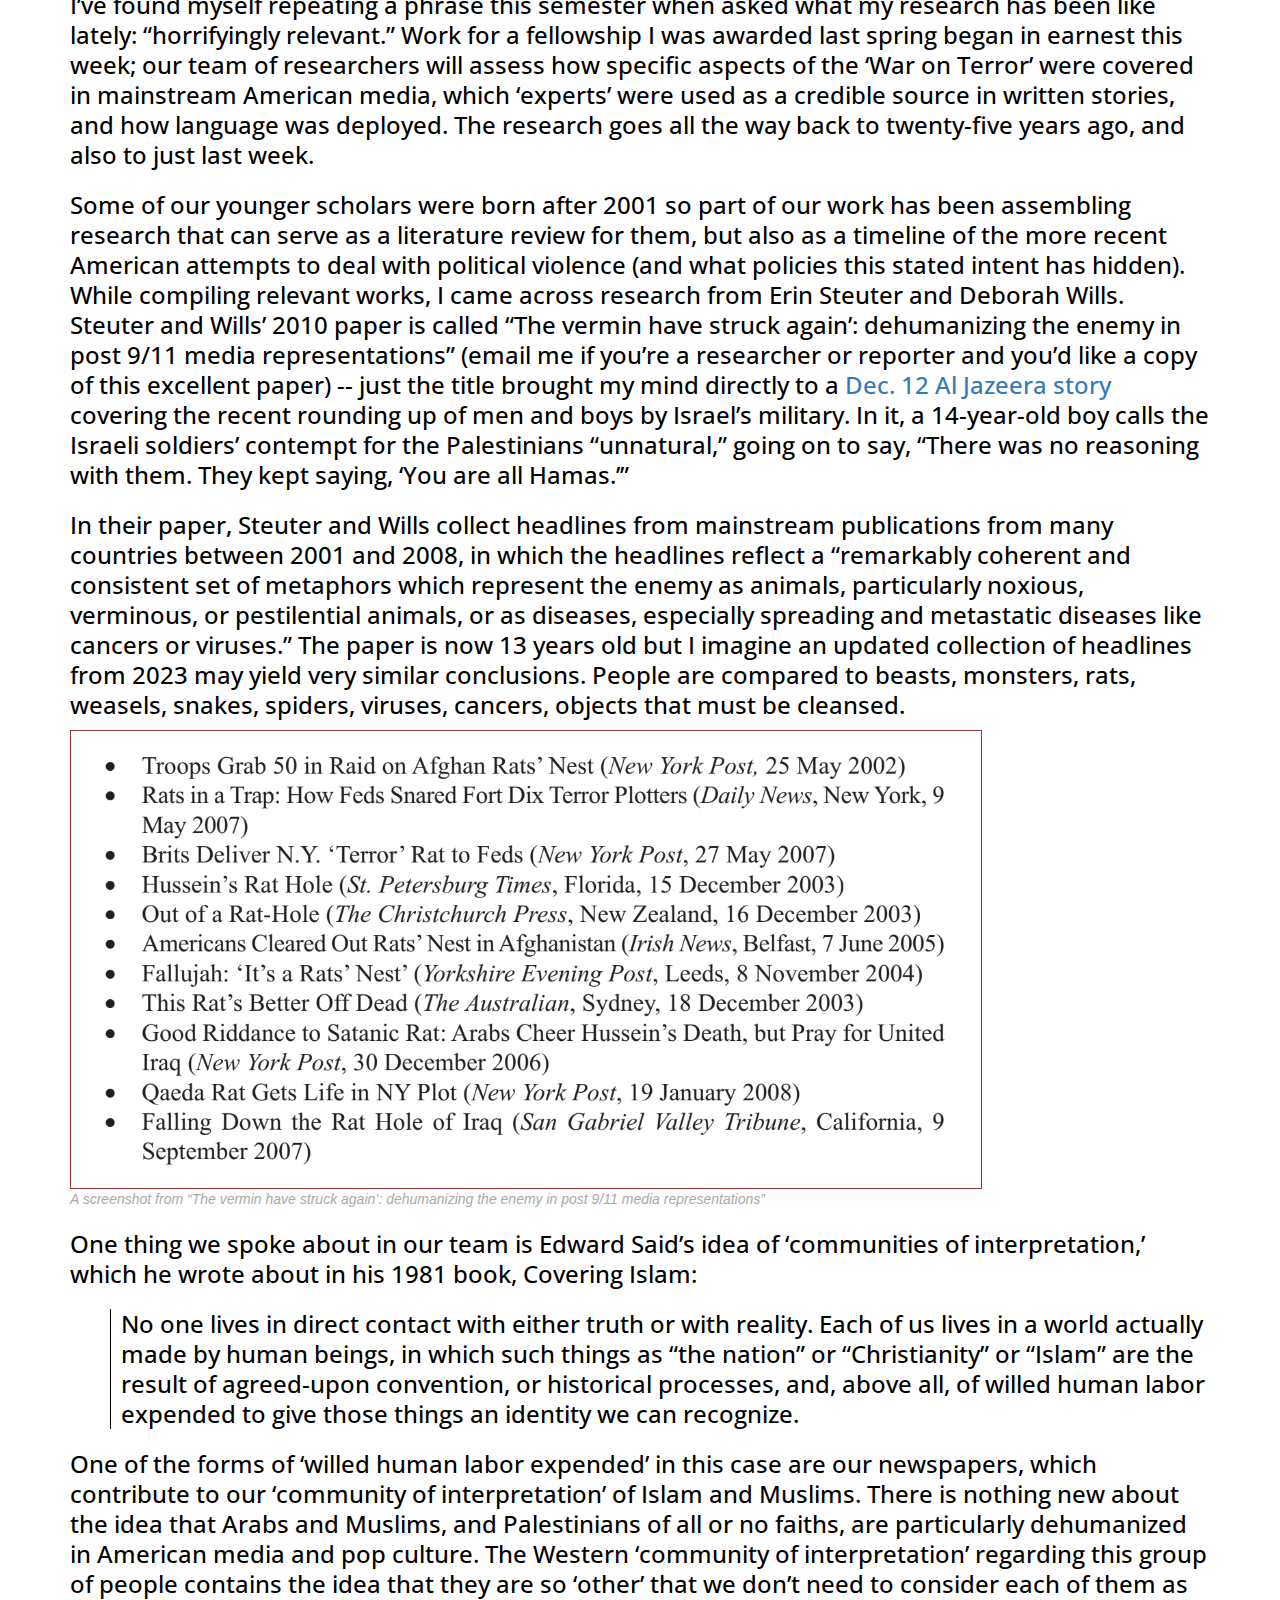
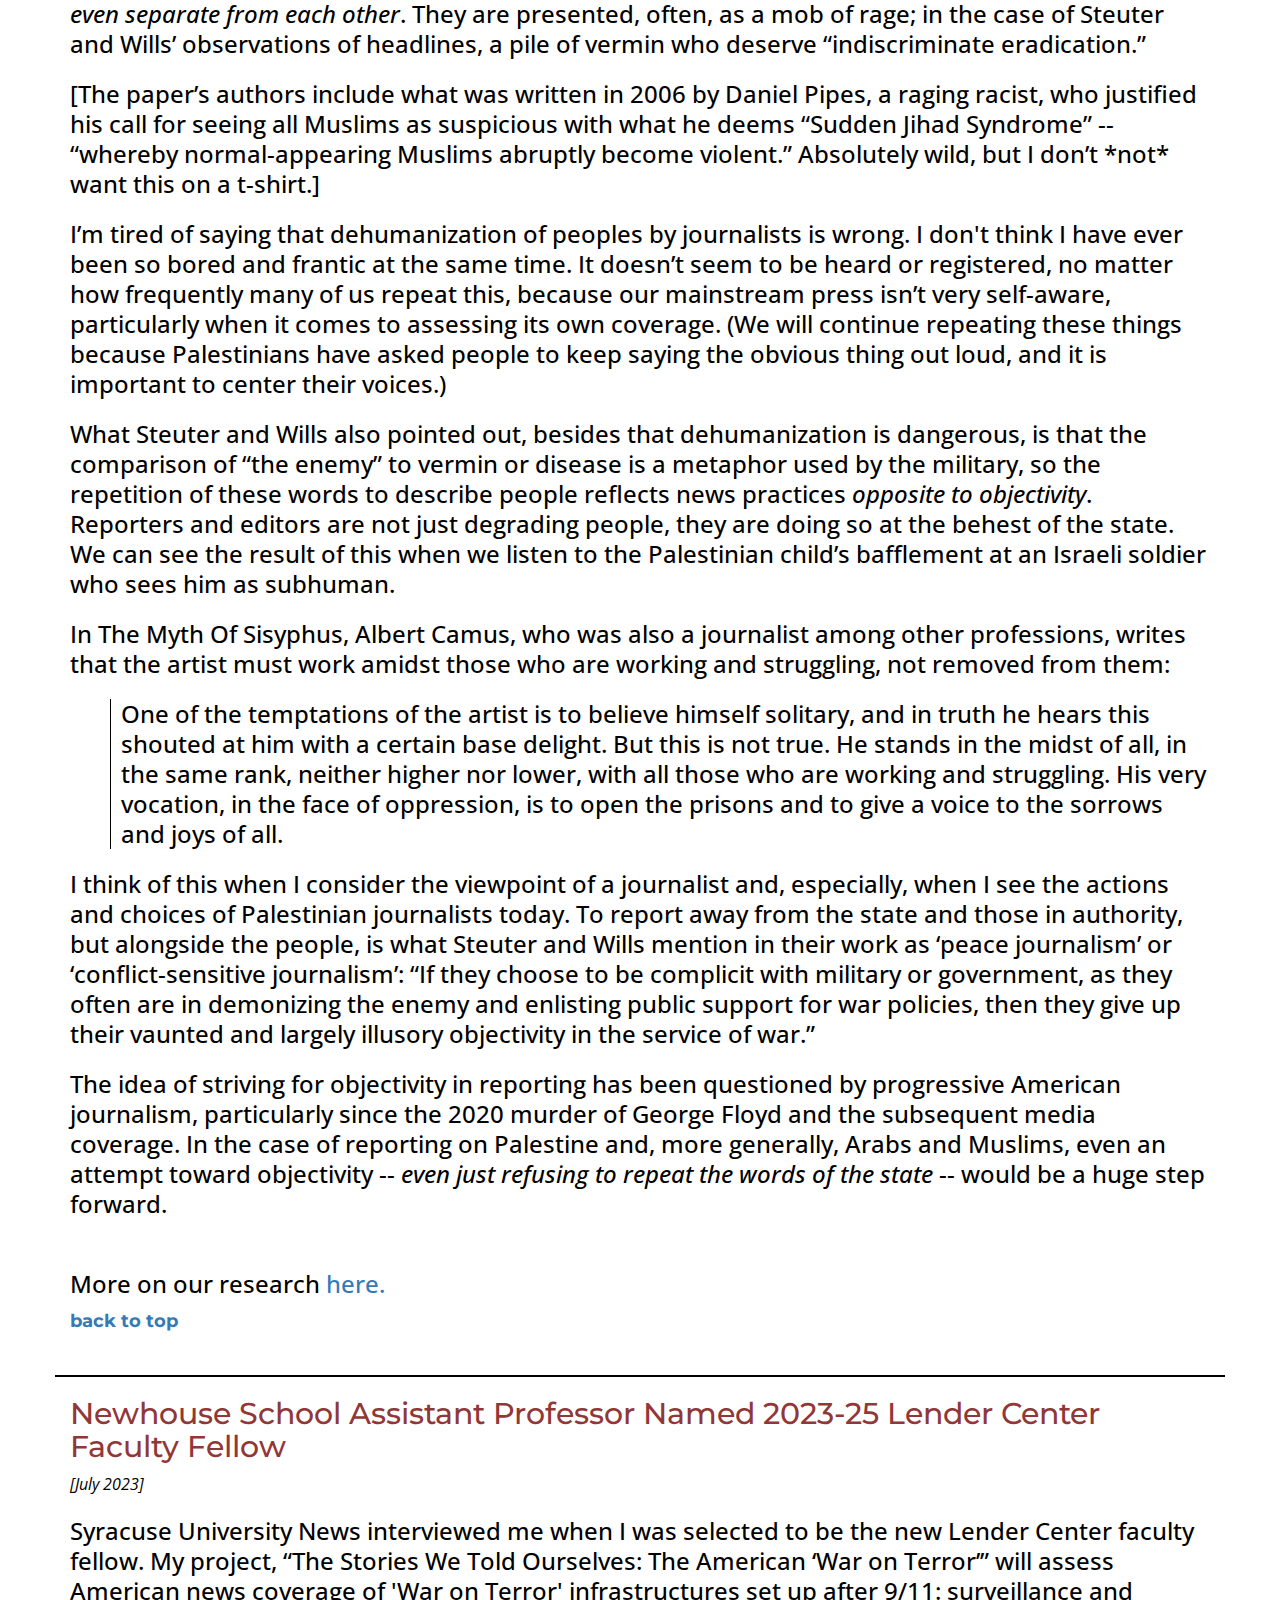
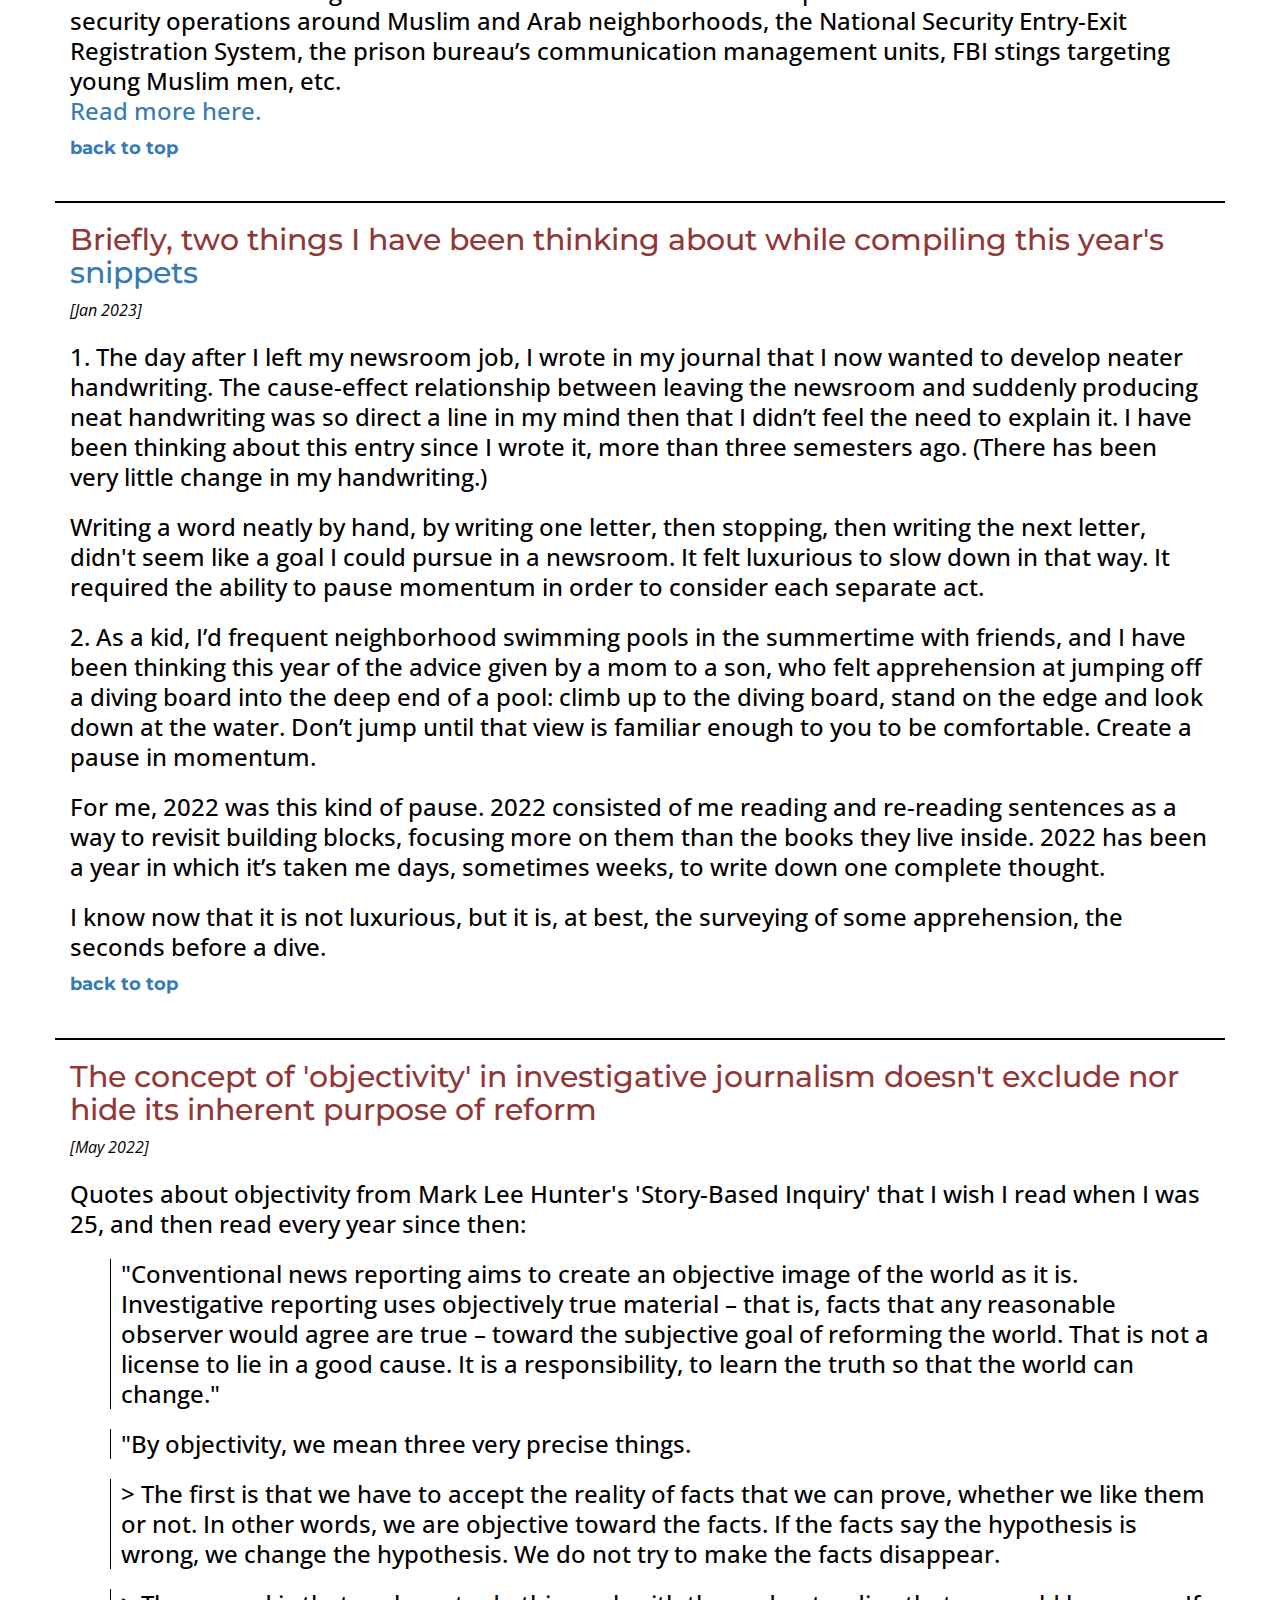
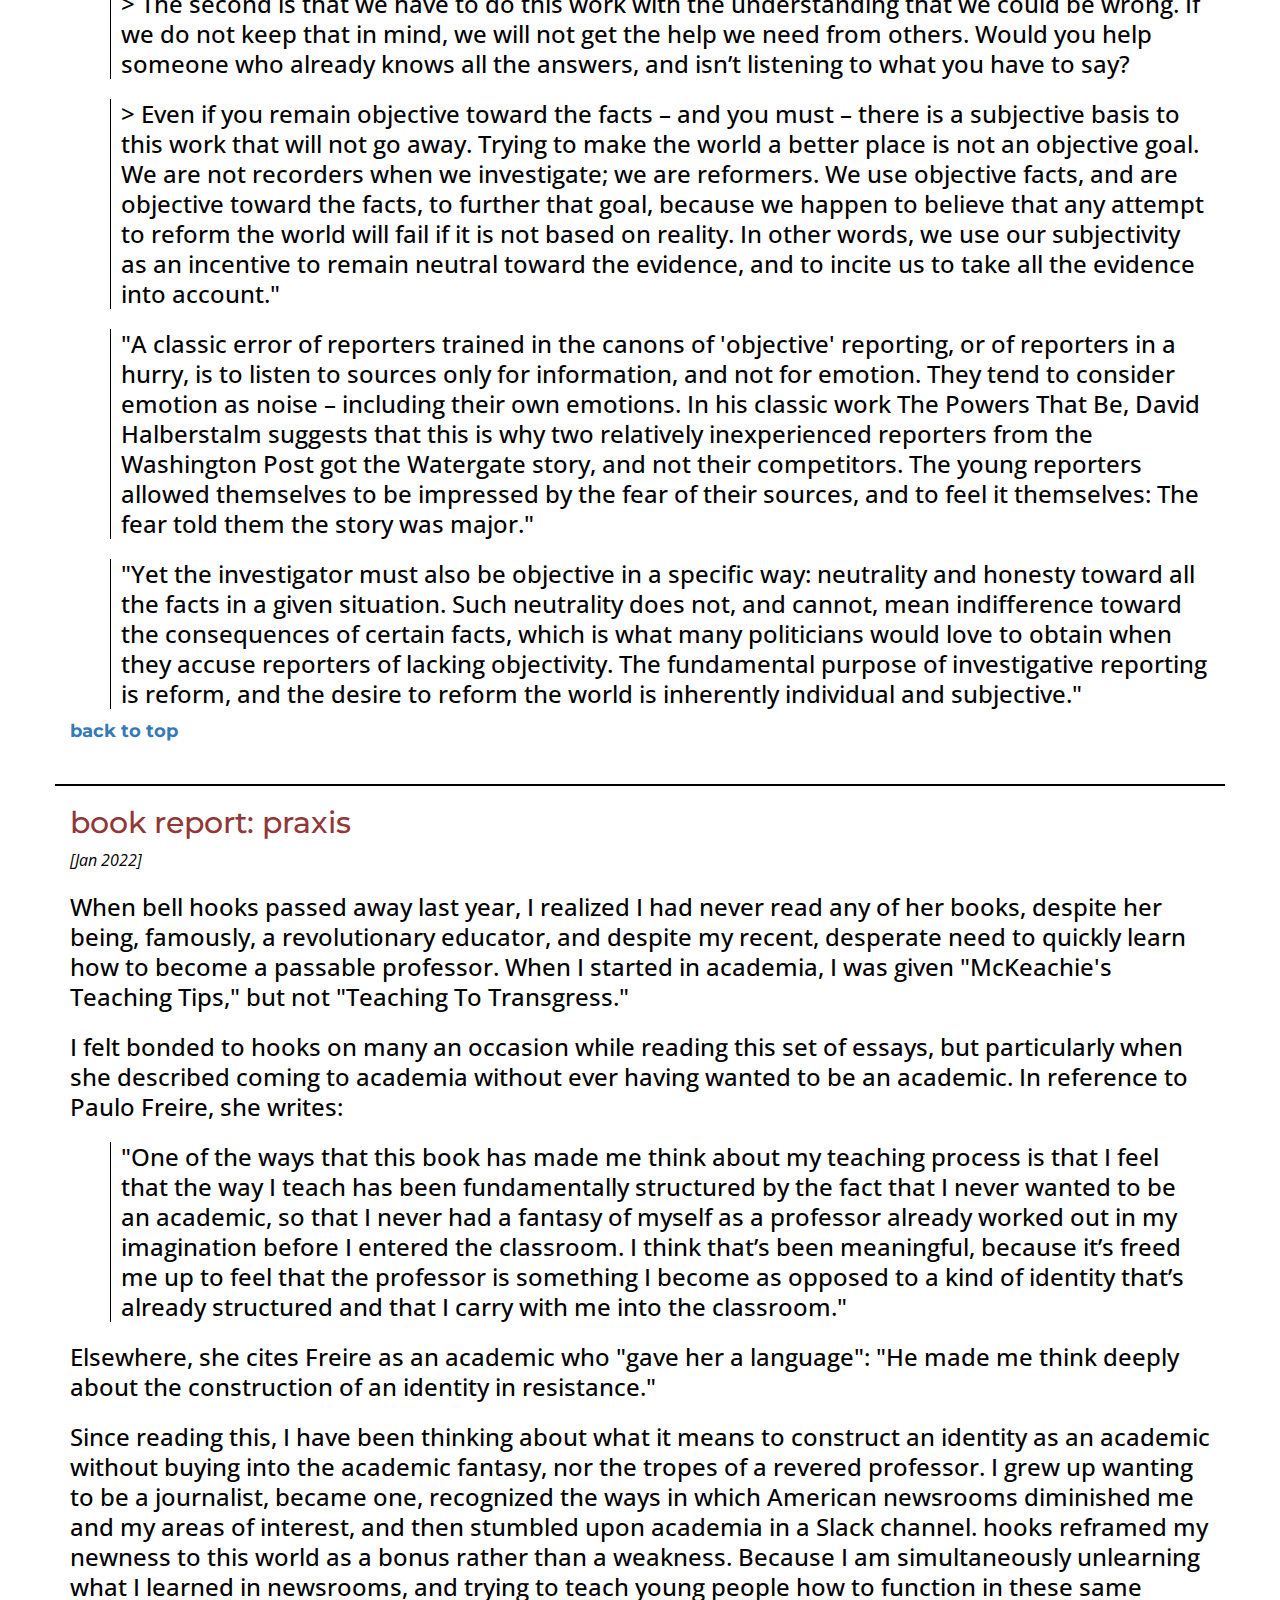
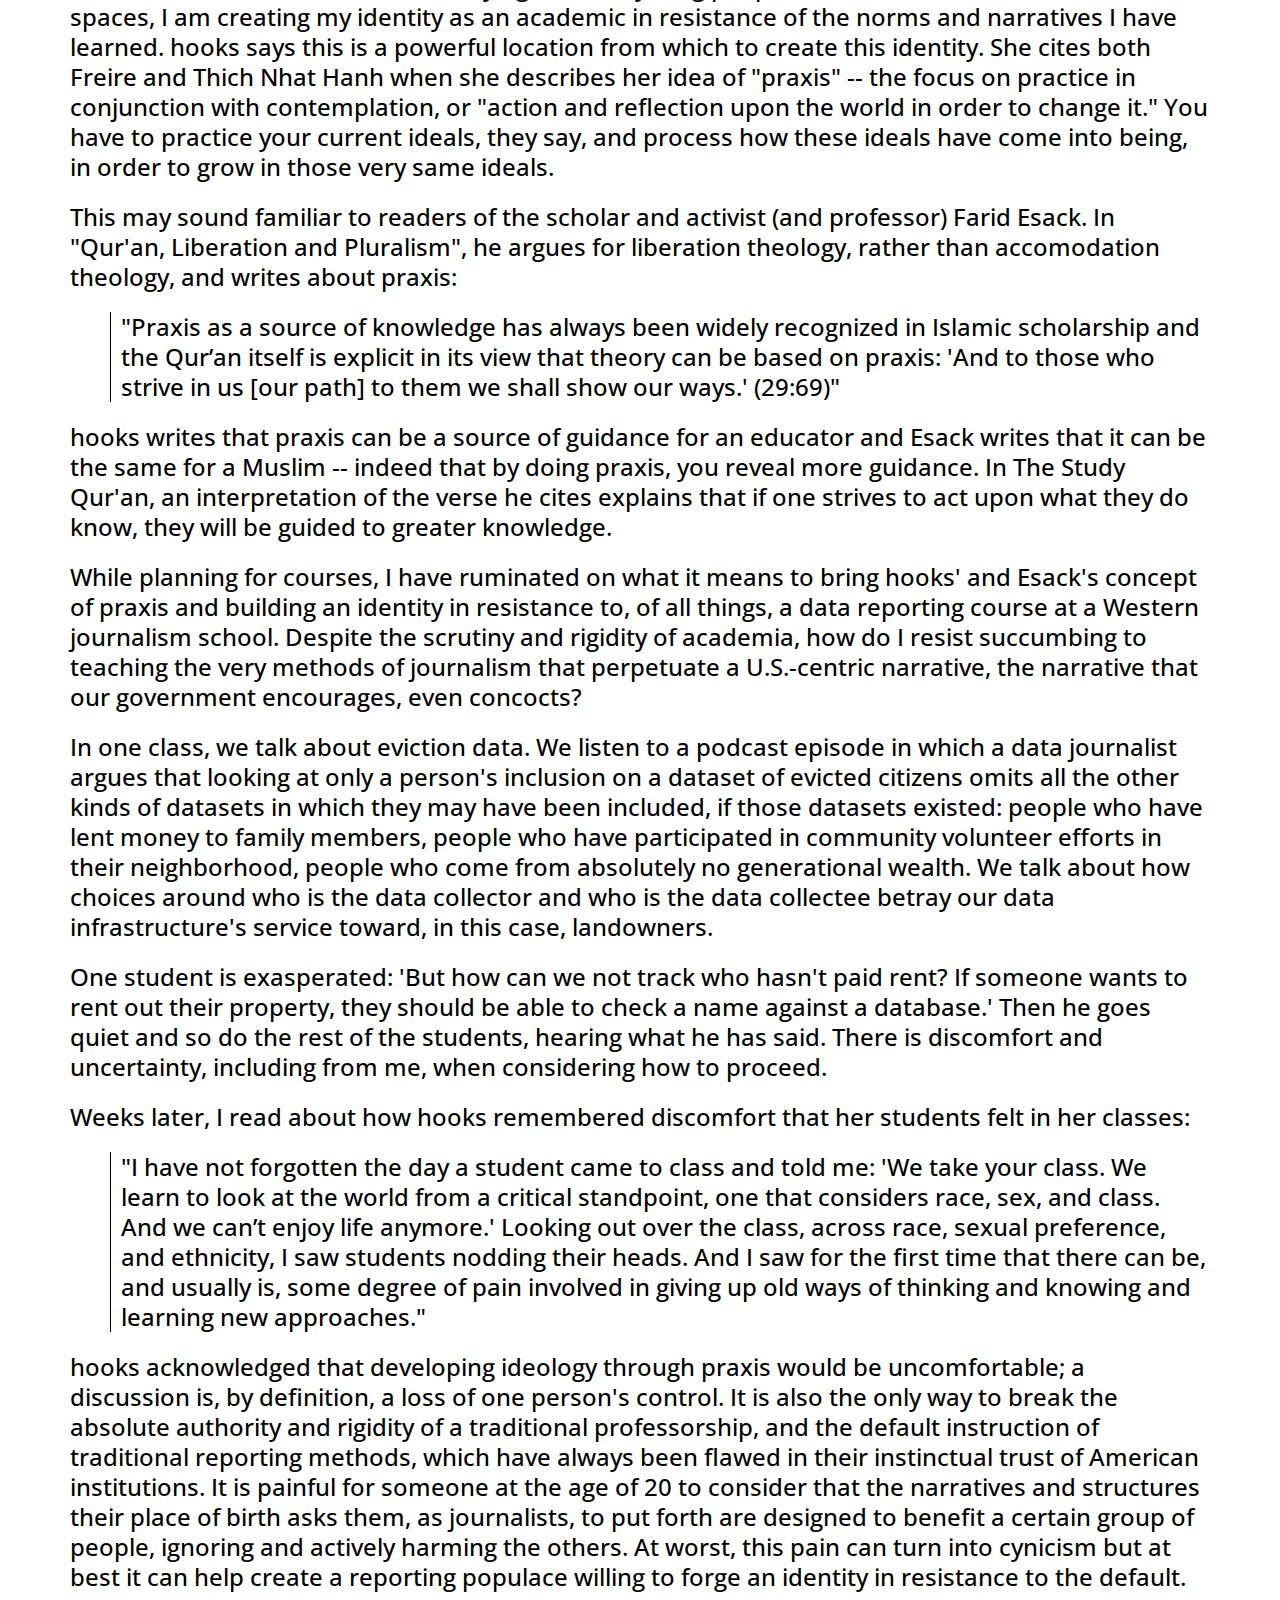
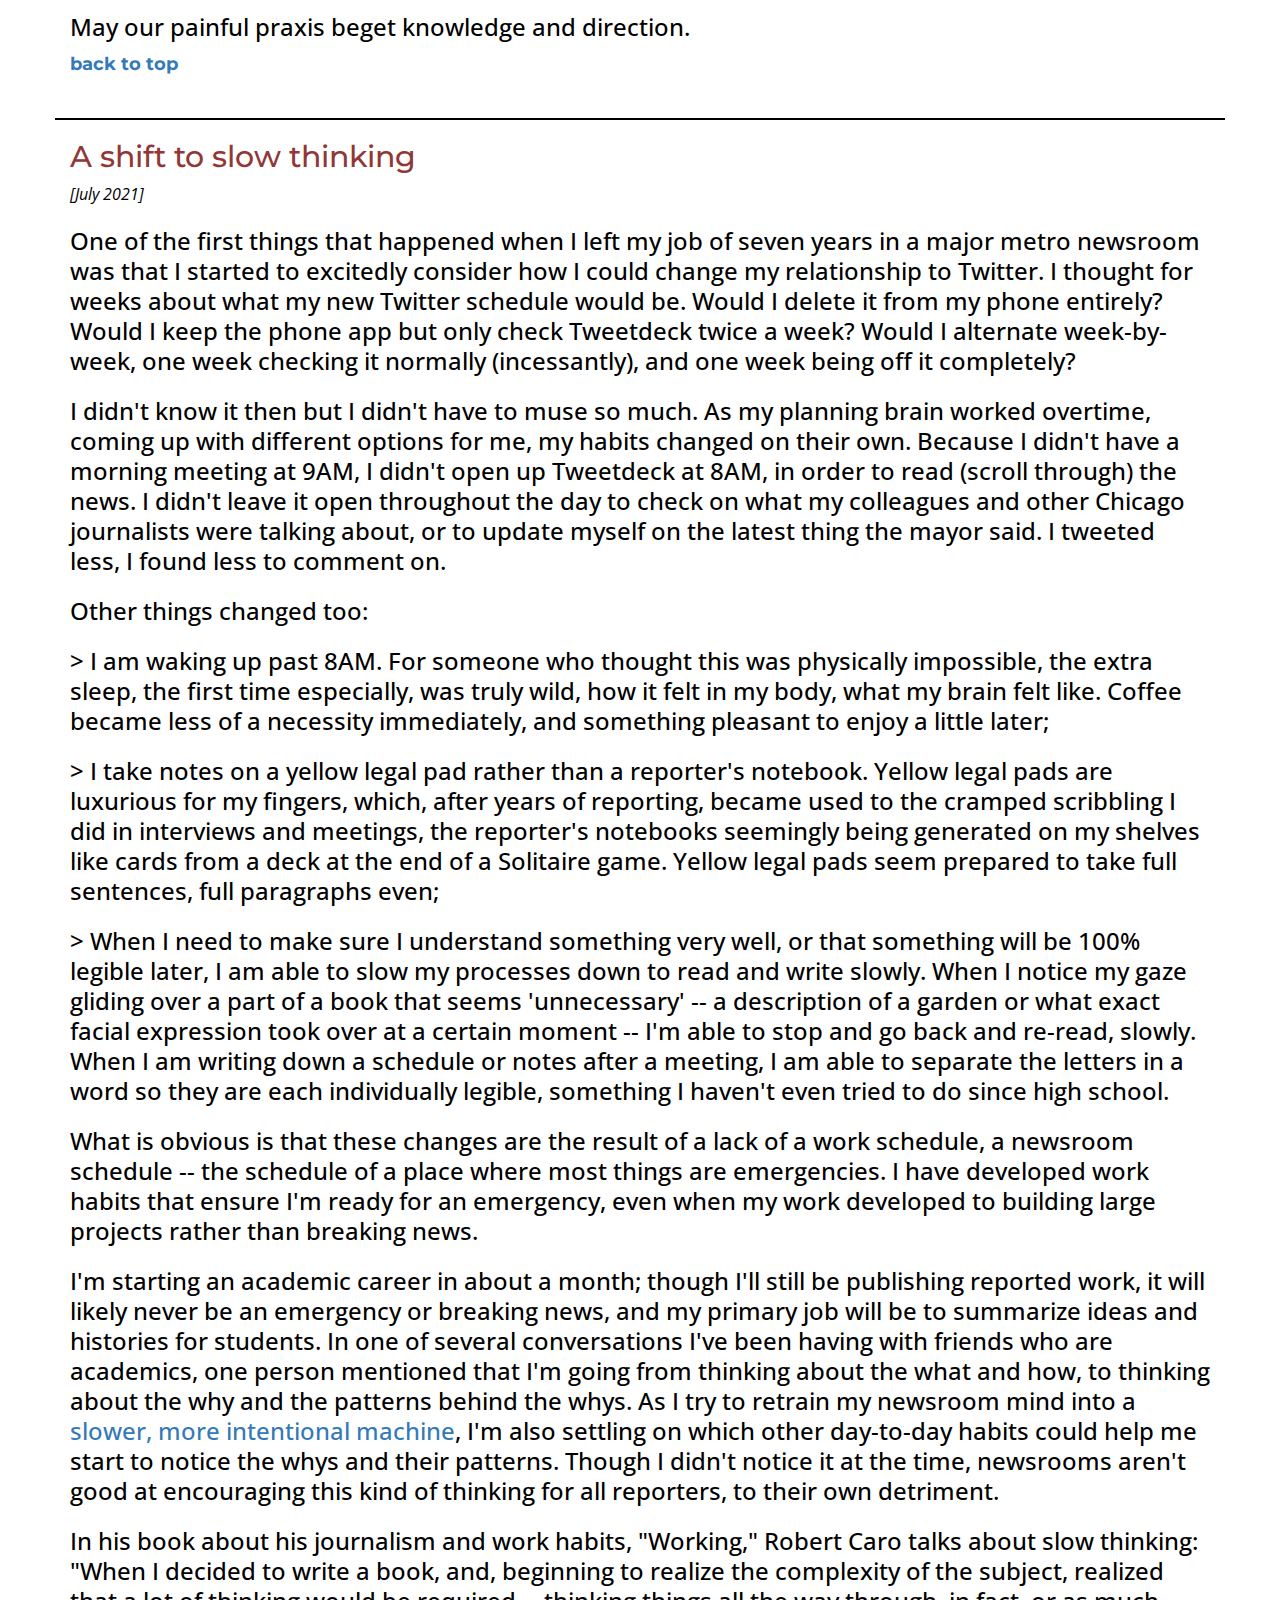
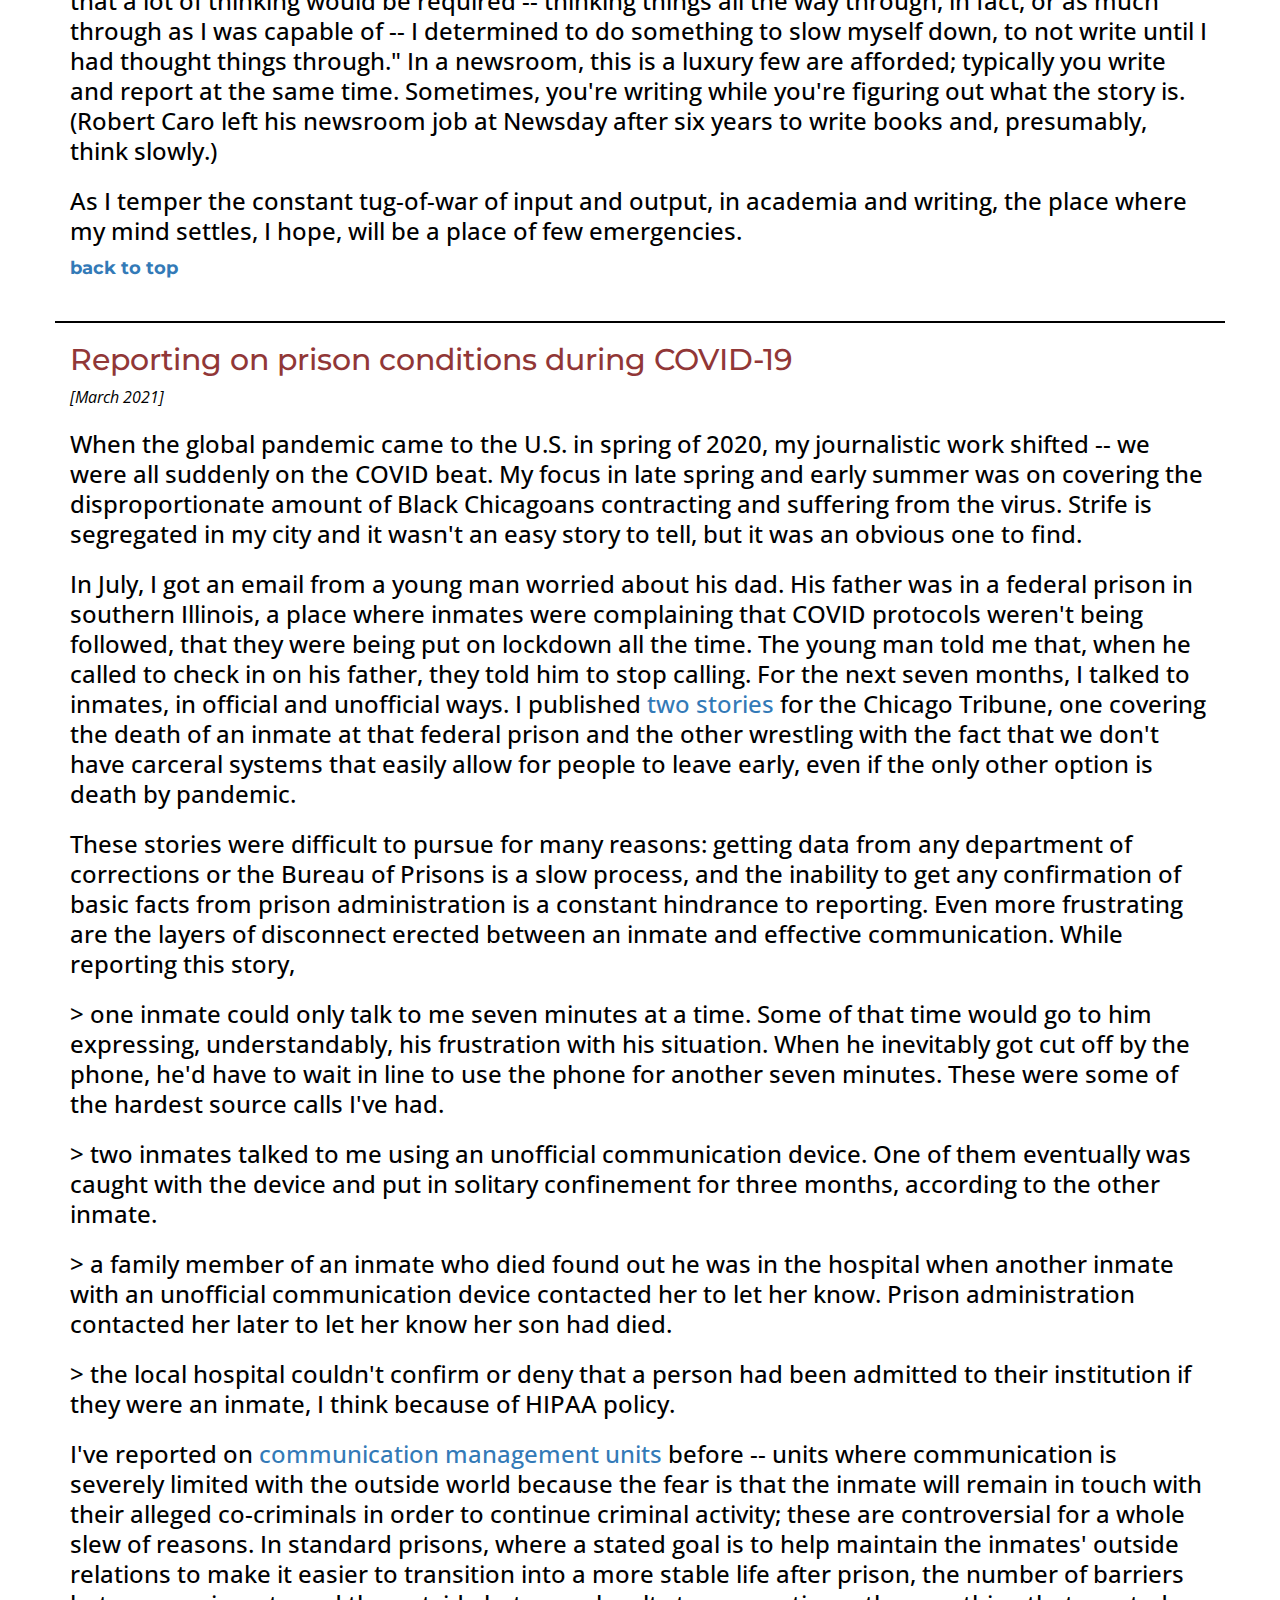
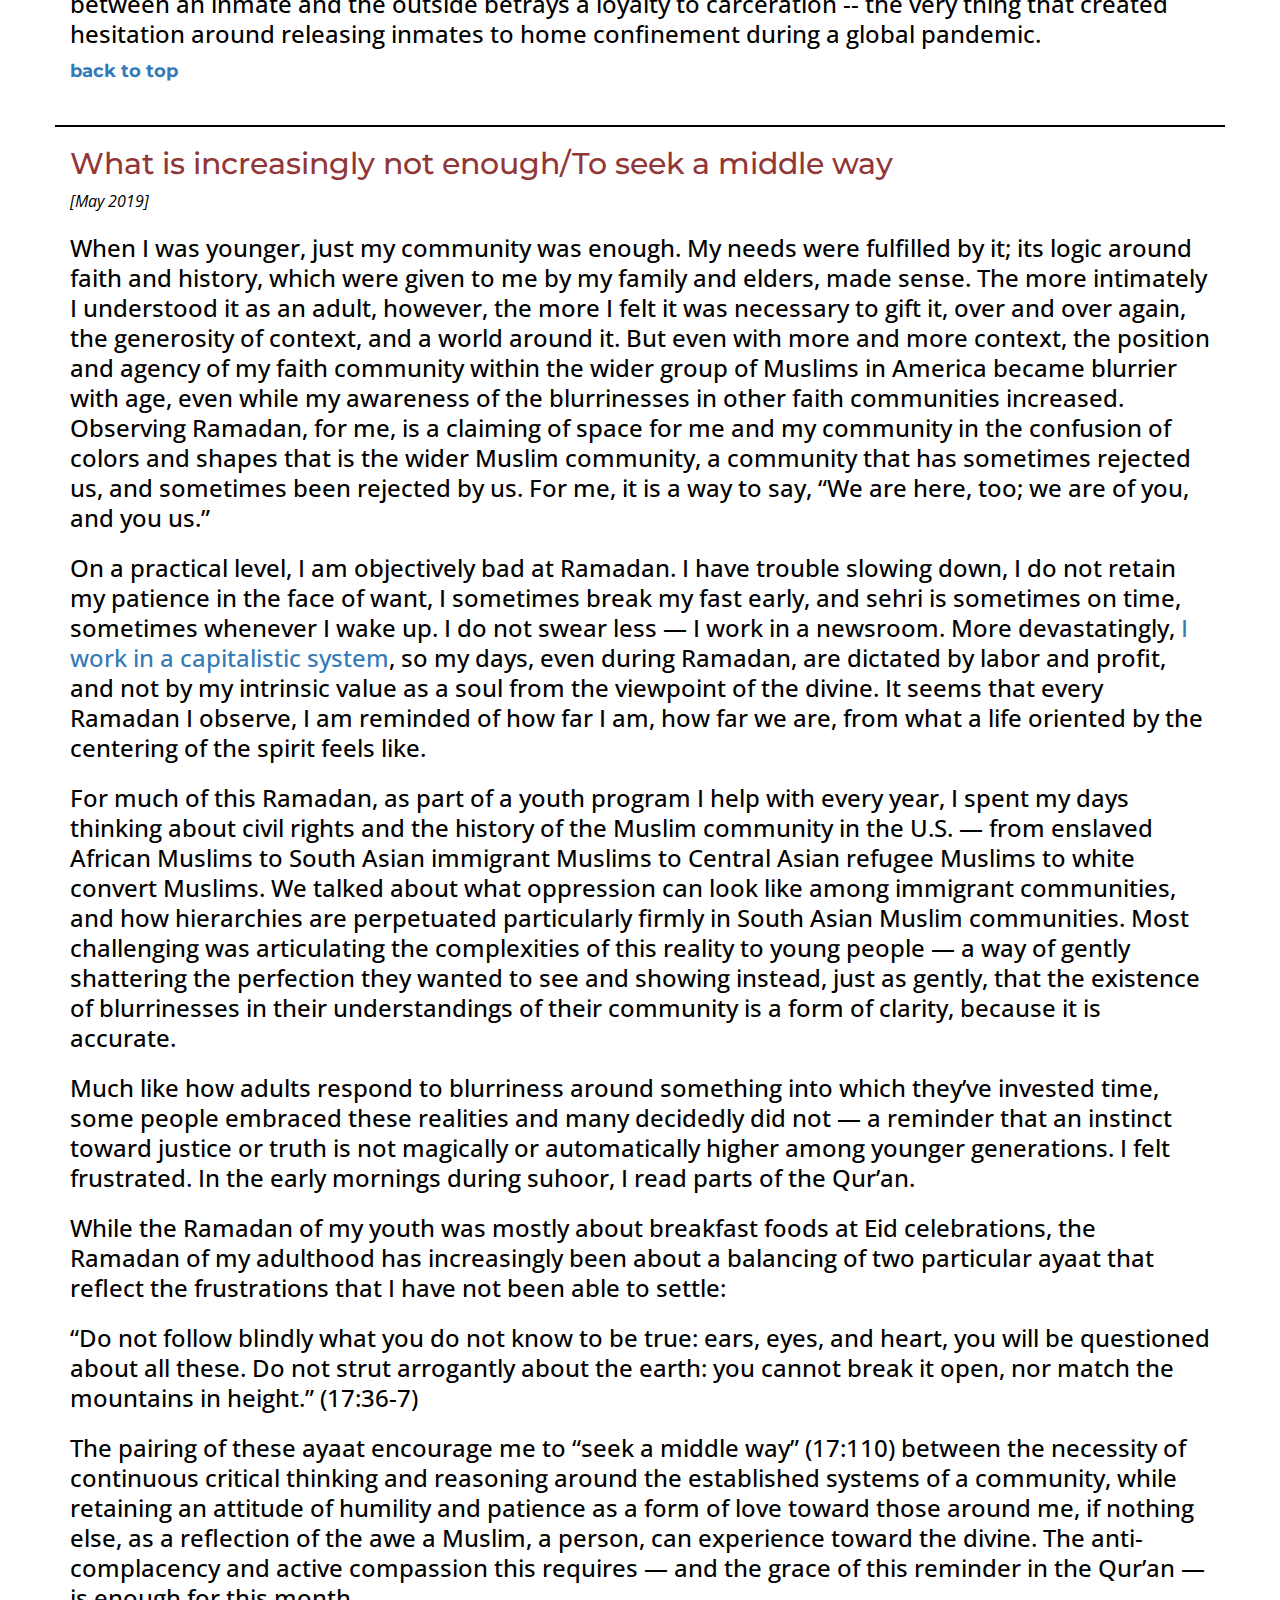
==== commit aaa14607: "Edits blog post and adds image" ====
--- a/blog.html
+++ b/blog.html
@@ -42,9 +42,14 @@
 		<h3 class="ext-quote">"I did not do this in the hope of convincing any of the disciples of raw myth that they were wrong, at least not in any critical numbers. I did it to know that I was not crazy, that what I felt in my bones, what I saw in my people, was real."</h3> 
 		<h3>Coates wrote this book about living as a Black man in the U.S. for his son; he has also <a href="https://www.democracynow.org/2023/11/2/ta_nehisi_coates" target="_blank">spoken unflinchingly</a> about his travels in Palestine. I don't think these experiences are unrelated to each other. I relate to the quote because I know deep within me that you need undeniable proof for yourself, that what you are seeing in your people is indeed happening. This has been the whole point of data journalism for me, especially while reporting on the 'War on Terror,' especially while reporting in American, agenda-setting newsrooms. You must know your history so that no one can make you write their version of your history instead of your own.</h3>
 		<h3>3. The necessity to count the war crimes in Gaza has defied the usefulness of data journalism. The stories are shocking, the numbers are incomparable, and very little has changed on the ground for Palestinians suffering at the hands of Israel.</h3>
-		<h3>From a journalism perspective, how does one describe these numbers? In class, I explain to students that they should make comparisons to convey to readers the scale of an event (something like "The rain in Brussels last year was equivalent to the amount of rain from the ten previous years," instead of "Brussels got 20 inches of rain last year"). What do you compare a genocide to in order to make it legible? Rozina Ali's <a href="https://www.nplusonemag.com/online-only/online-only/superlatives/" target="_blank">recent story</a> is just a list of superlatives that have been used to describe what is going on. It's been a time of incredible milestones.</h3>
-		<h3>But to know all the data, for months, has seemed to make no difference in this genocide.</h3>
+		<h3>From a journalism perspective, how does one describe these numbers? In class, I explain to students that they should make comparisons to convey to readers the scale of an event (something like "The rain in Brussels last year was equivalent to the amount of rain from the ten previous years," instead of "Brussels got 20 inches of rain last year"). What do you compare the mass murder of civilians to in order to make it legible? Rozina Ali's <a href="https://www.nplusonemag.com/online-only/online-only/superlatives/" target="_blank">recent story</a> is just a list of superlatives that have been used to describe what is going on. It's been a time of incredible milestones.</h3>
+		<h3>To know all the data, for months, has seemed to make no difference in this genocide.</h3>
 		<h3>4. The point of investigative reporting, which often goes hand-in-hand with data journalism, is <a href="#objectivity-hunter-2022" target="_blank"> reform</a>; it is not objectivity. We investigate things to change them -- for "impact," as our biggest, award-winning newsrooms would say. The next best thing is witnessing, which takes such patience, such steadfastness. The only reason to bear witness is to have a record, for posterity. For when the violence stops, at which point it will be too late for those suffering now.</h3>
+		<h3>5. During the fall semester of 2023, when my students had just started to see the various war crimes streaming on their phones, there was no way to avoid talking about journalism's role in what was happening. We talked about <a href="https://x.com/equalityAlec/status/1718774880903012650" target="_blank">the tangible differences</a> we could see in how the New York Times described Palestinians and Israelis, and <a href="https://www.instagram.com/p/Cyl9HR7O4ap/">Mona Chalabi's impactful work</a> auditing our news, even before <a href="https://theintercept.com/2024/01/09/newspapers-israel-palestine-bias-new-york-times/" target="_blank">The Intercept published their work</a> on the same topic.</h3>
+		<h3>I told them then about Ian Stephens, who I had learned about several years ago. Stephens was the editor of the British-owned <i>The Statesman</i>, based in Kolkata, West Bengal. In 1943, there was a massive famine in Bengal, and the British Raj wanted nothing published about it. For a few months, Stephens complied with the official rules, but by summer and into fall, he could no longer restrict his publication in the midst of millions of deaths. He published photographs and data about the deaths, as well as an editorial titled "All-India Disgrace." He wanted to convey to people that it was, indeed, happening. He had been a journalist at this point for a mere six years.</h3>
+		<img id="famine" src="imgs/bengal-famine.png" alt="An image published in The Statesman of a woman and child dying on the street during the Bengal famine of 1943">
+		<figcaption>Bengal famine | The Statesman, August 1943</figcaption>
+		<h3>In Nobel Prize-winning economist <a href="https://www.ralphbuncheinstitute.org/un-intellectual-history-project/PDFs/Sen.pdf" target="_blank">Amartya Sen's retelling</a> of this act of bravery, relief began just weeks after Stephens' decision, and the famine ended shortly after. To Sen, who later met and became friends with Stephens, the act proved the importance of a free press. Sen was nine years old when the famine hit and he said it was the first time he had seen people dying, and that too, in the streets, in masses.</h3>
 		<a class="sec-head" href="#nav">back to top</a>
 	</div>
 
--- a/css/index.css
+++ b/css/index.css
@@ -91,7 +91,7 @@
 }
 
 /*Specific additions*/
-#vermin {
+#vermin, #famine {
 	border: 1px solid #913737;
 	padding: 5px;
 	width: 80%;
@@ -135,7 +135,7 @@
 		margin-right: 5px;
 		margin-bottom: 10px;
 	}
-	#vermin {
+	#vermin, #famine {
 		width: 100%;
 	}
 }
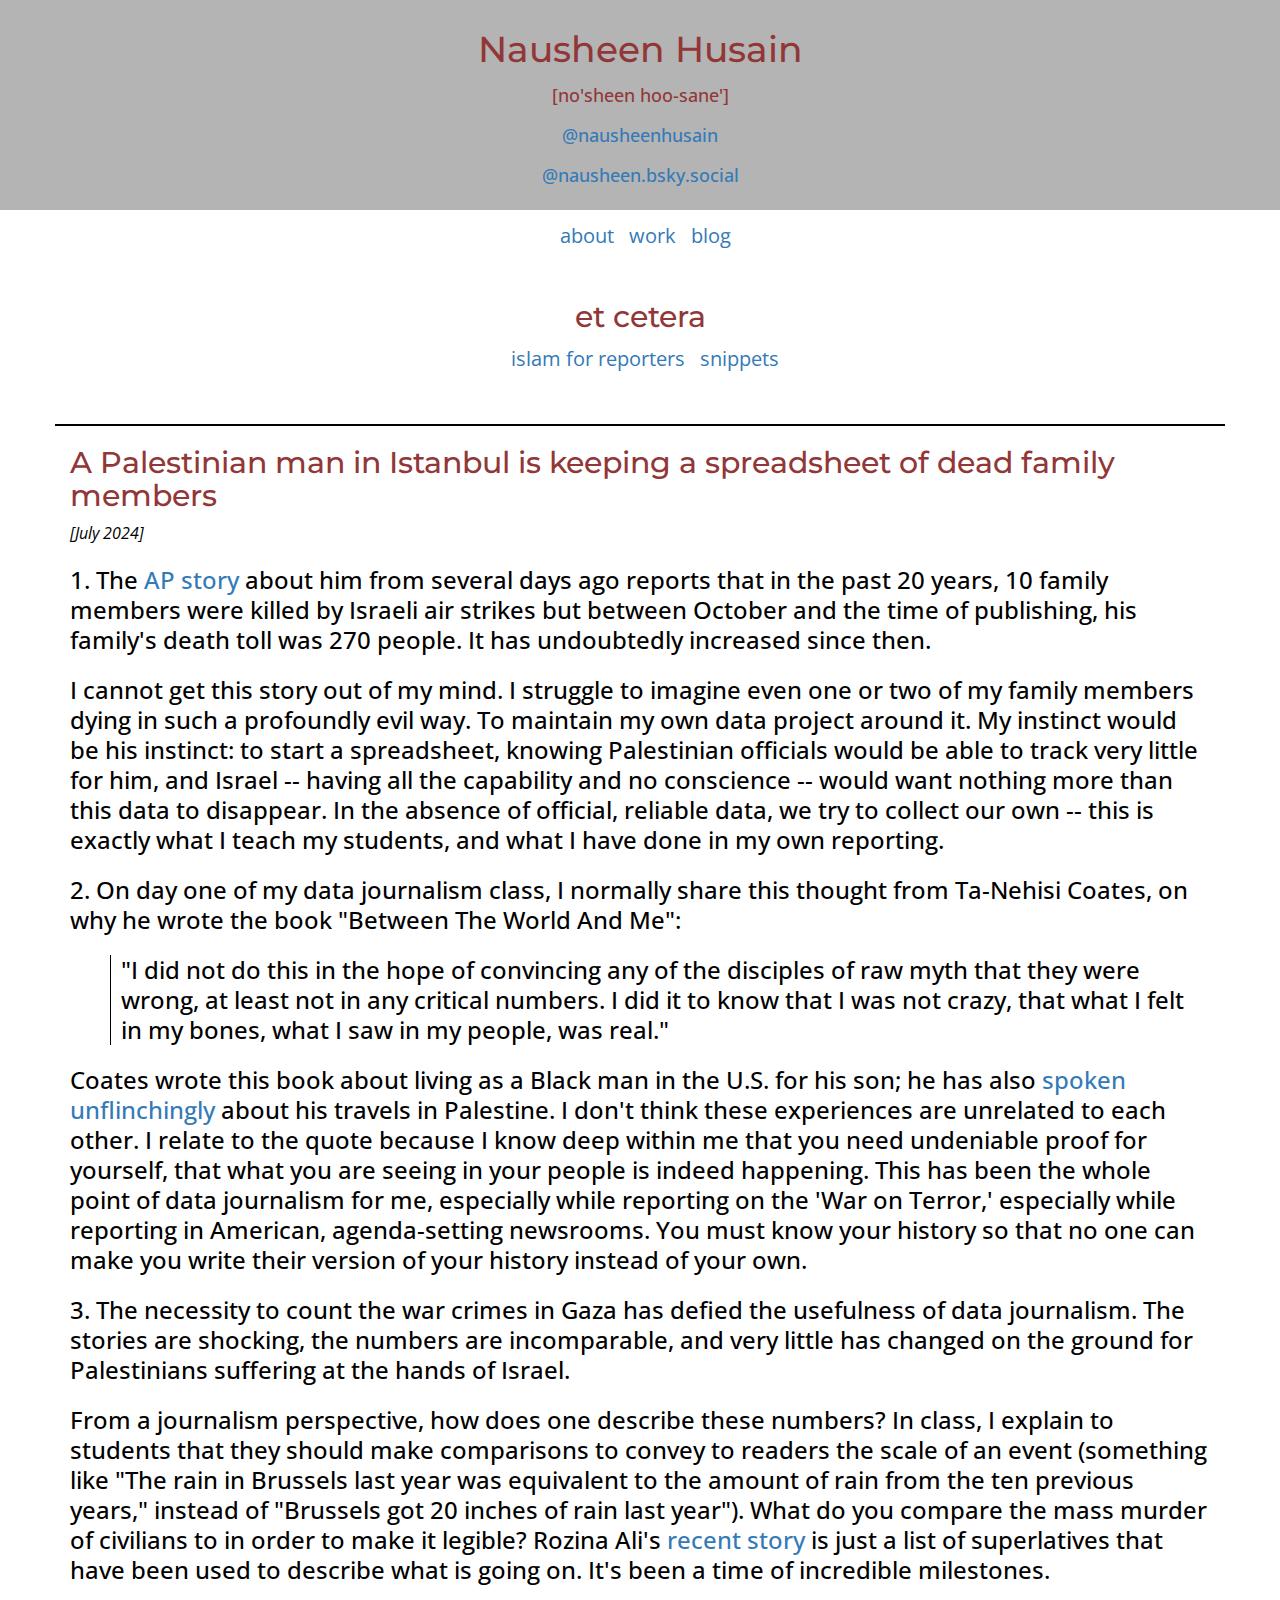
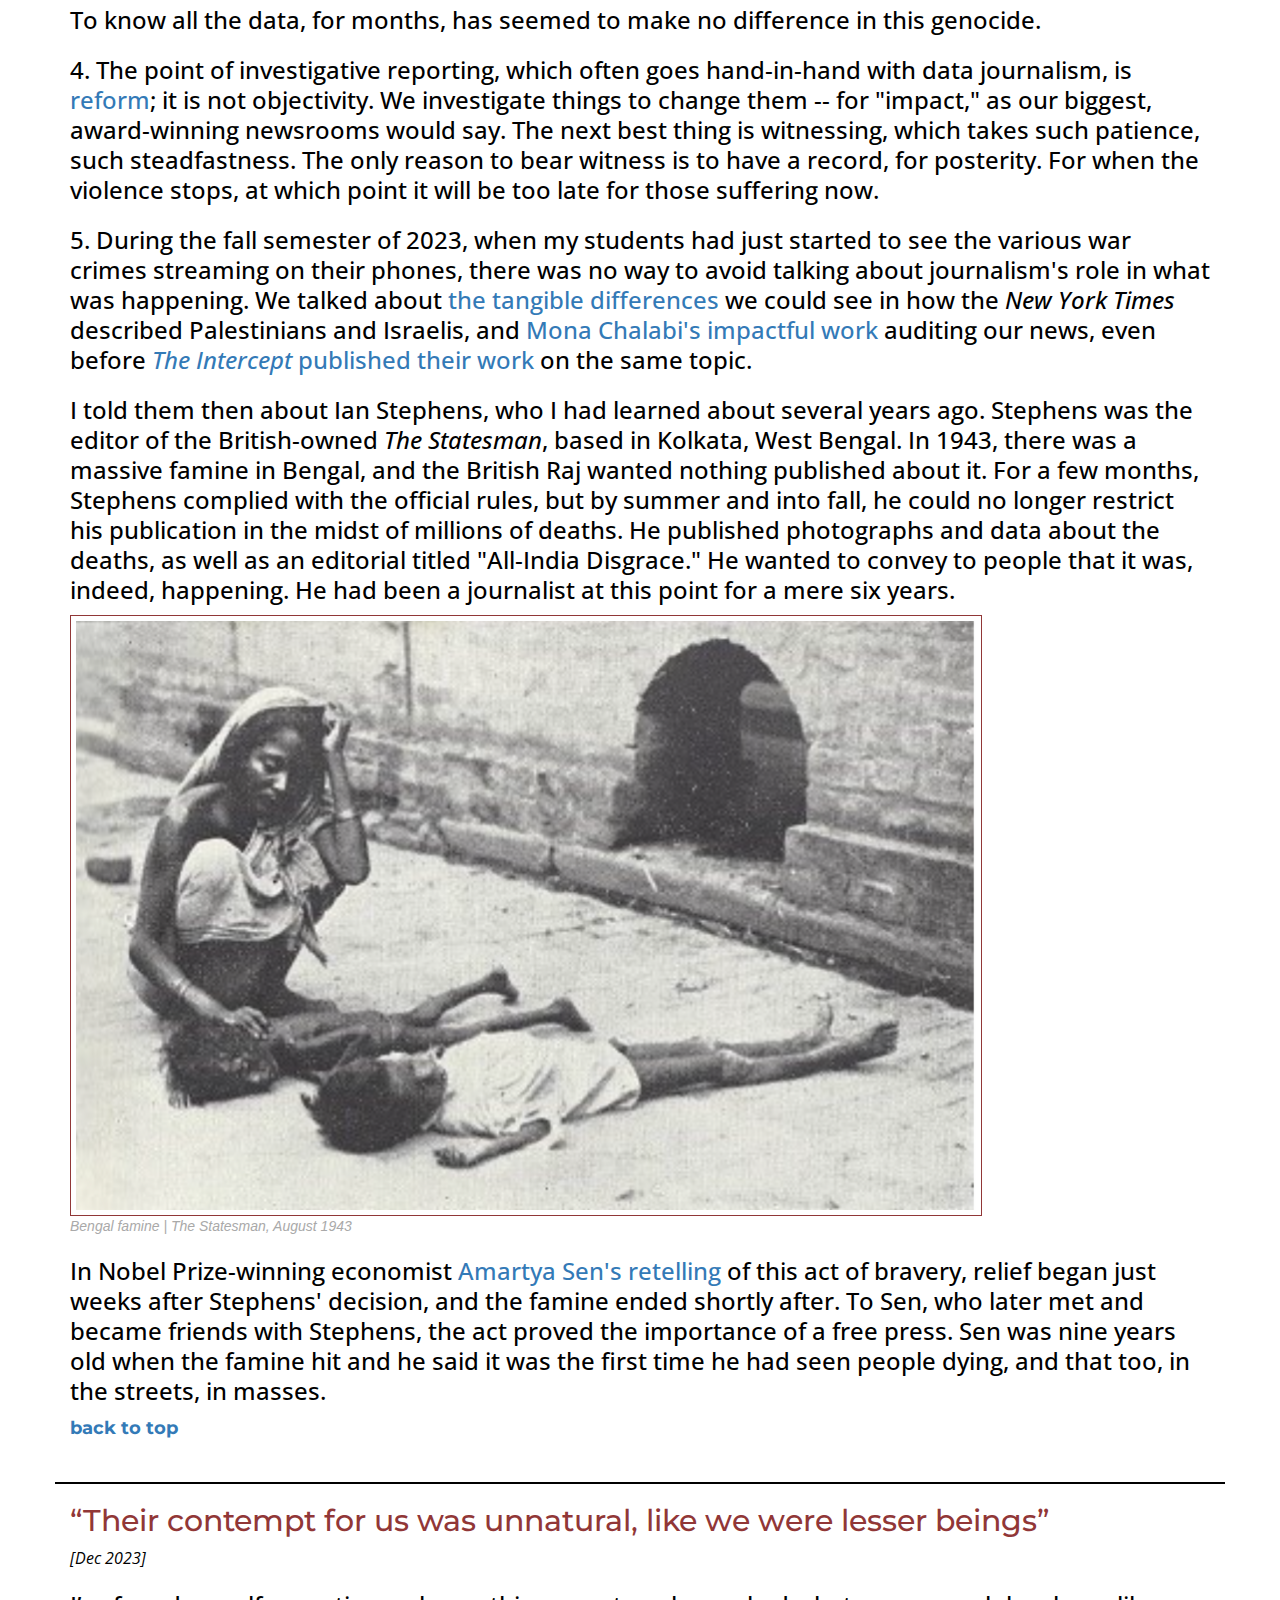
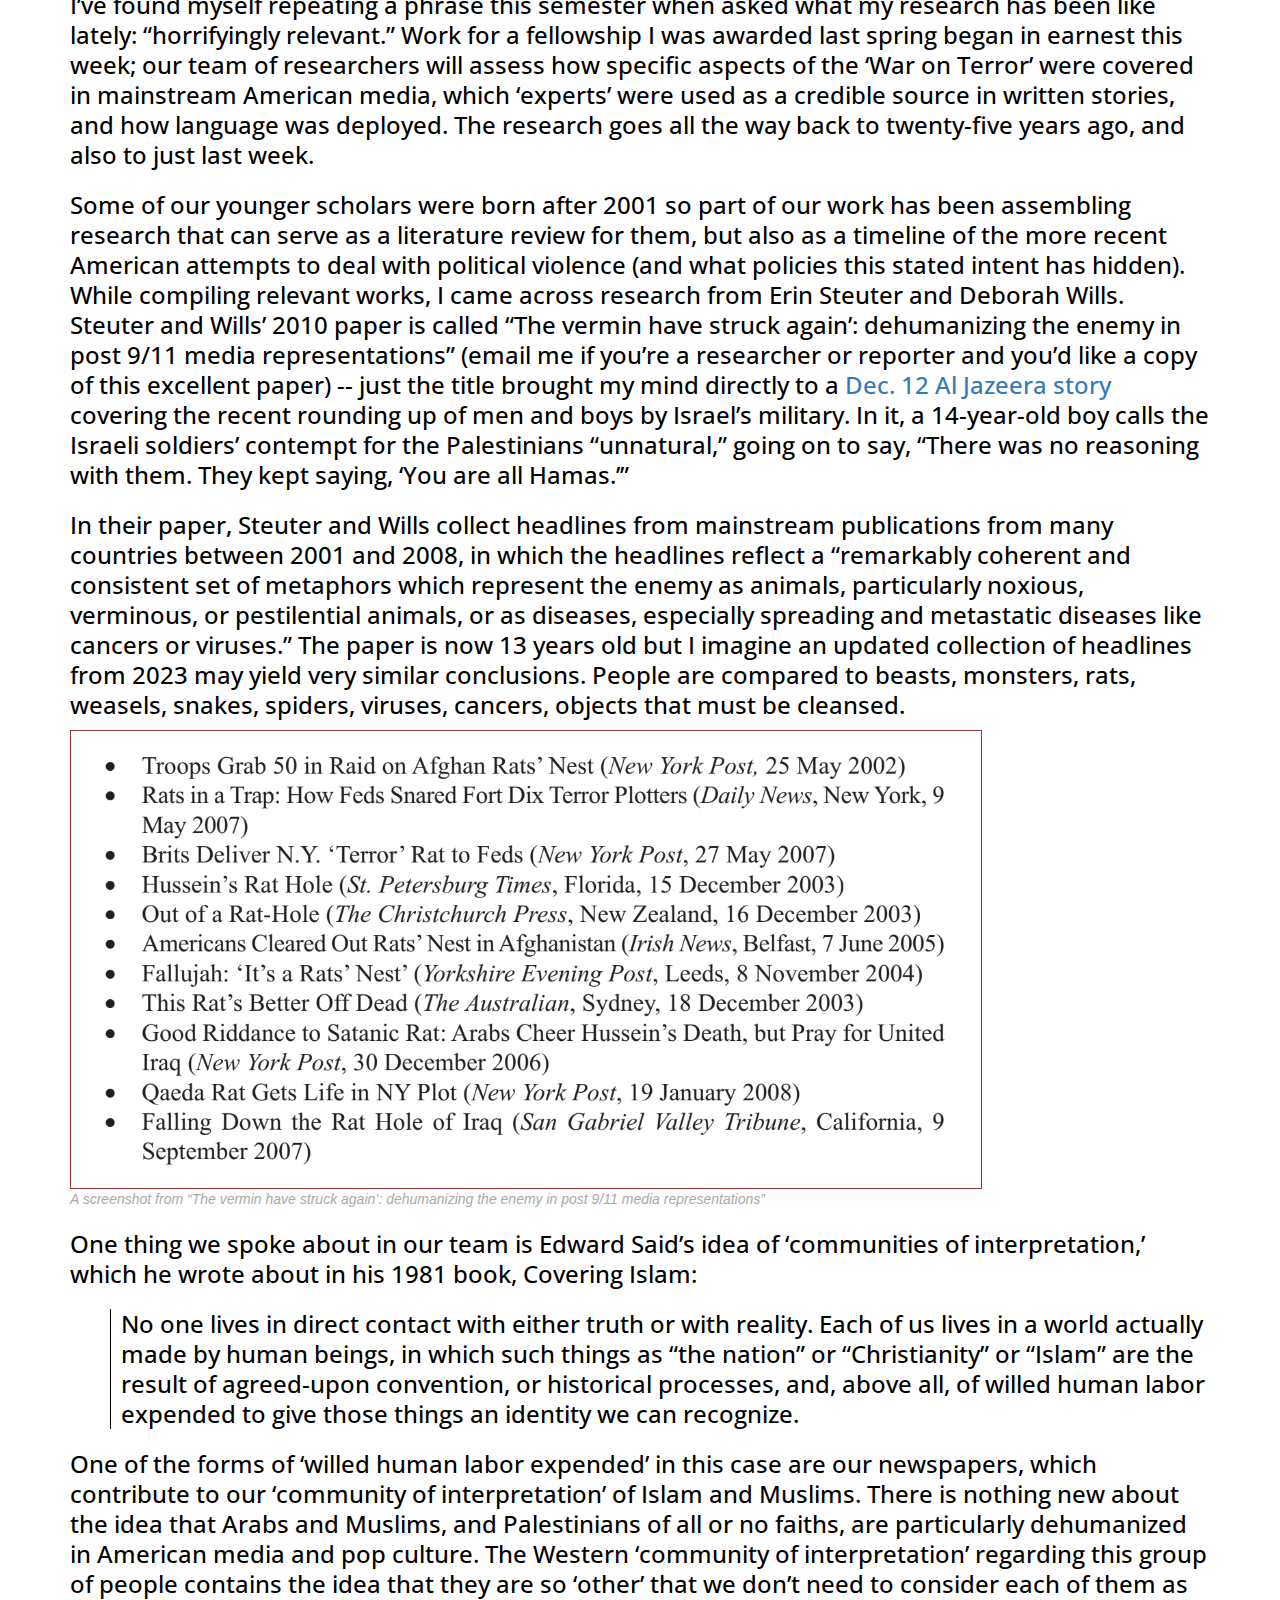
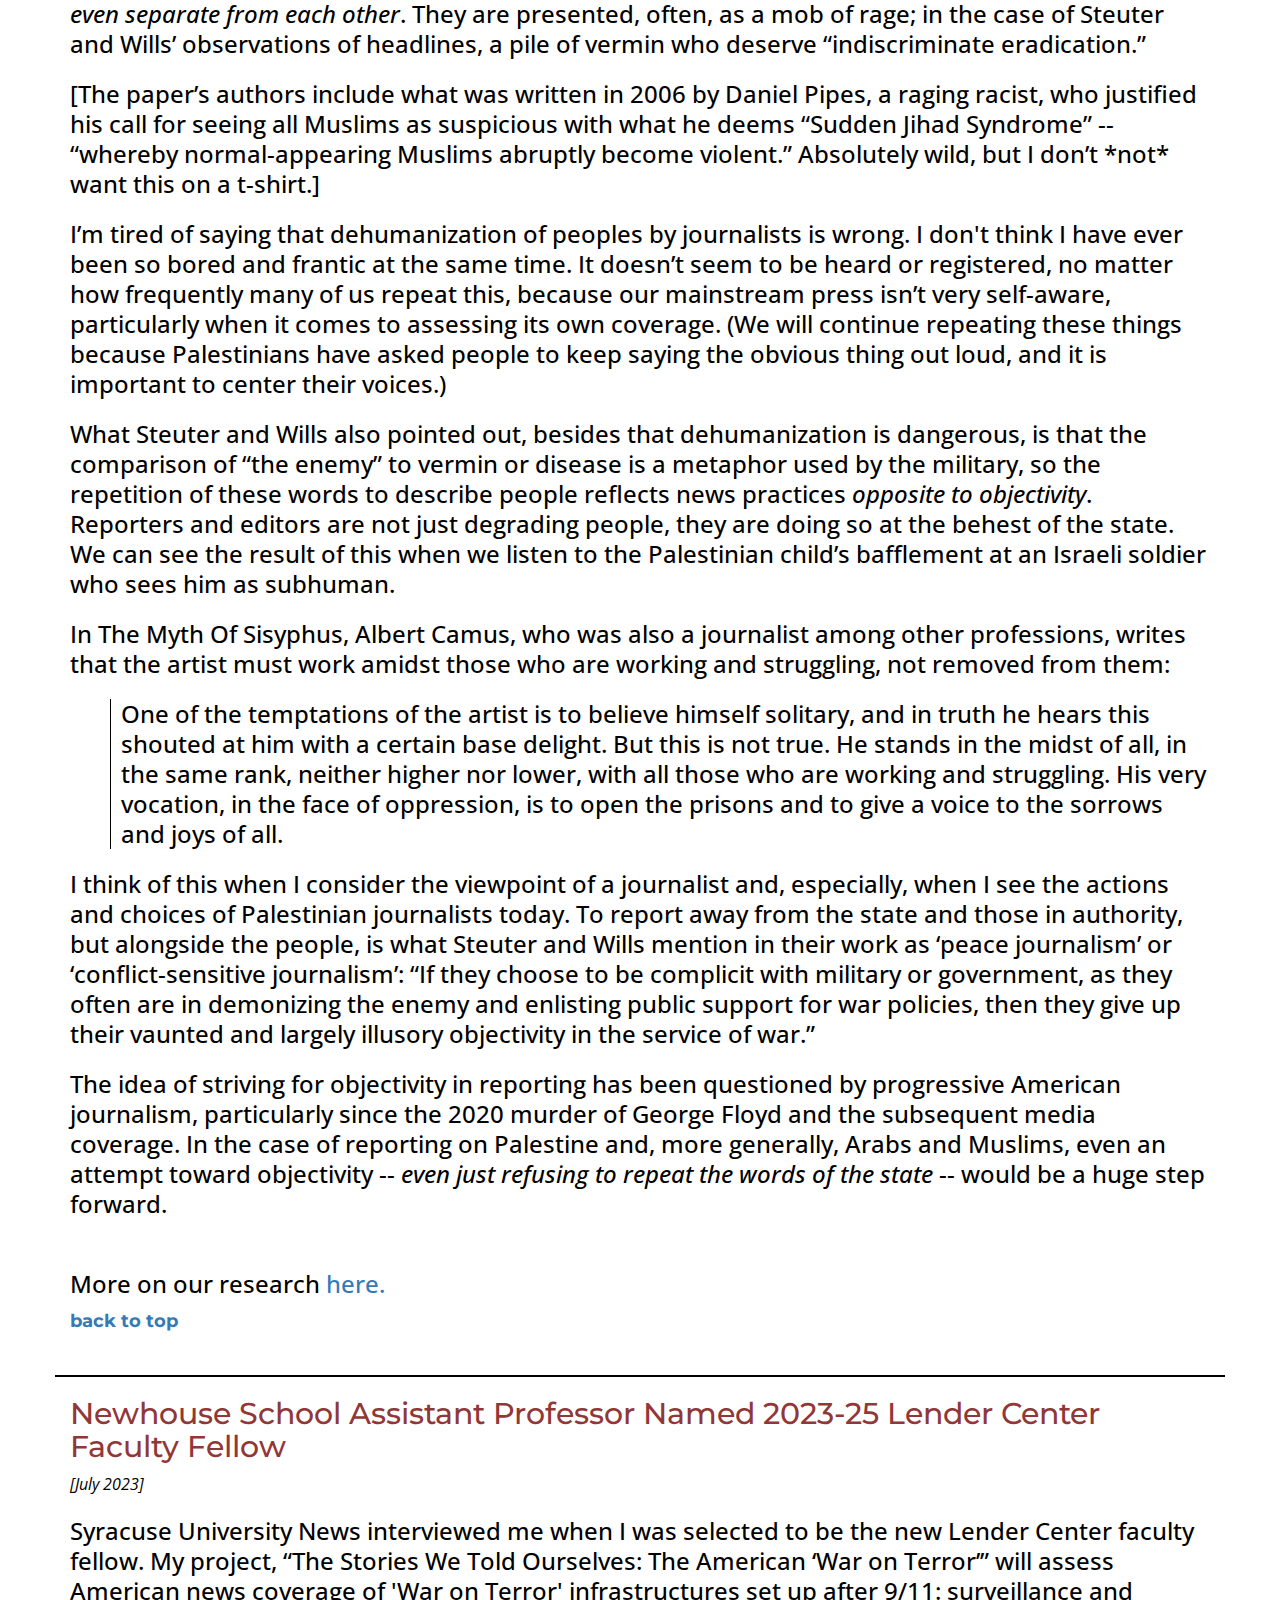
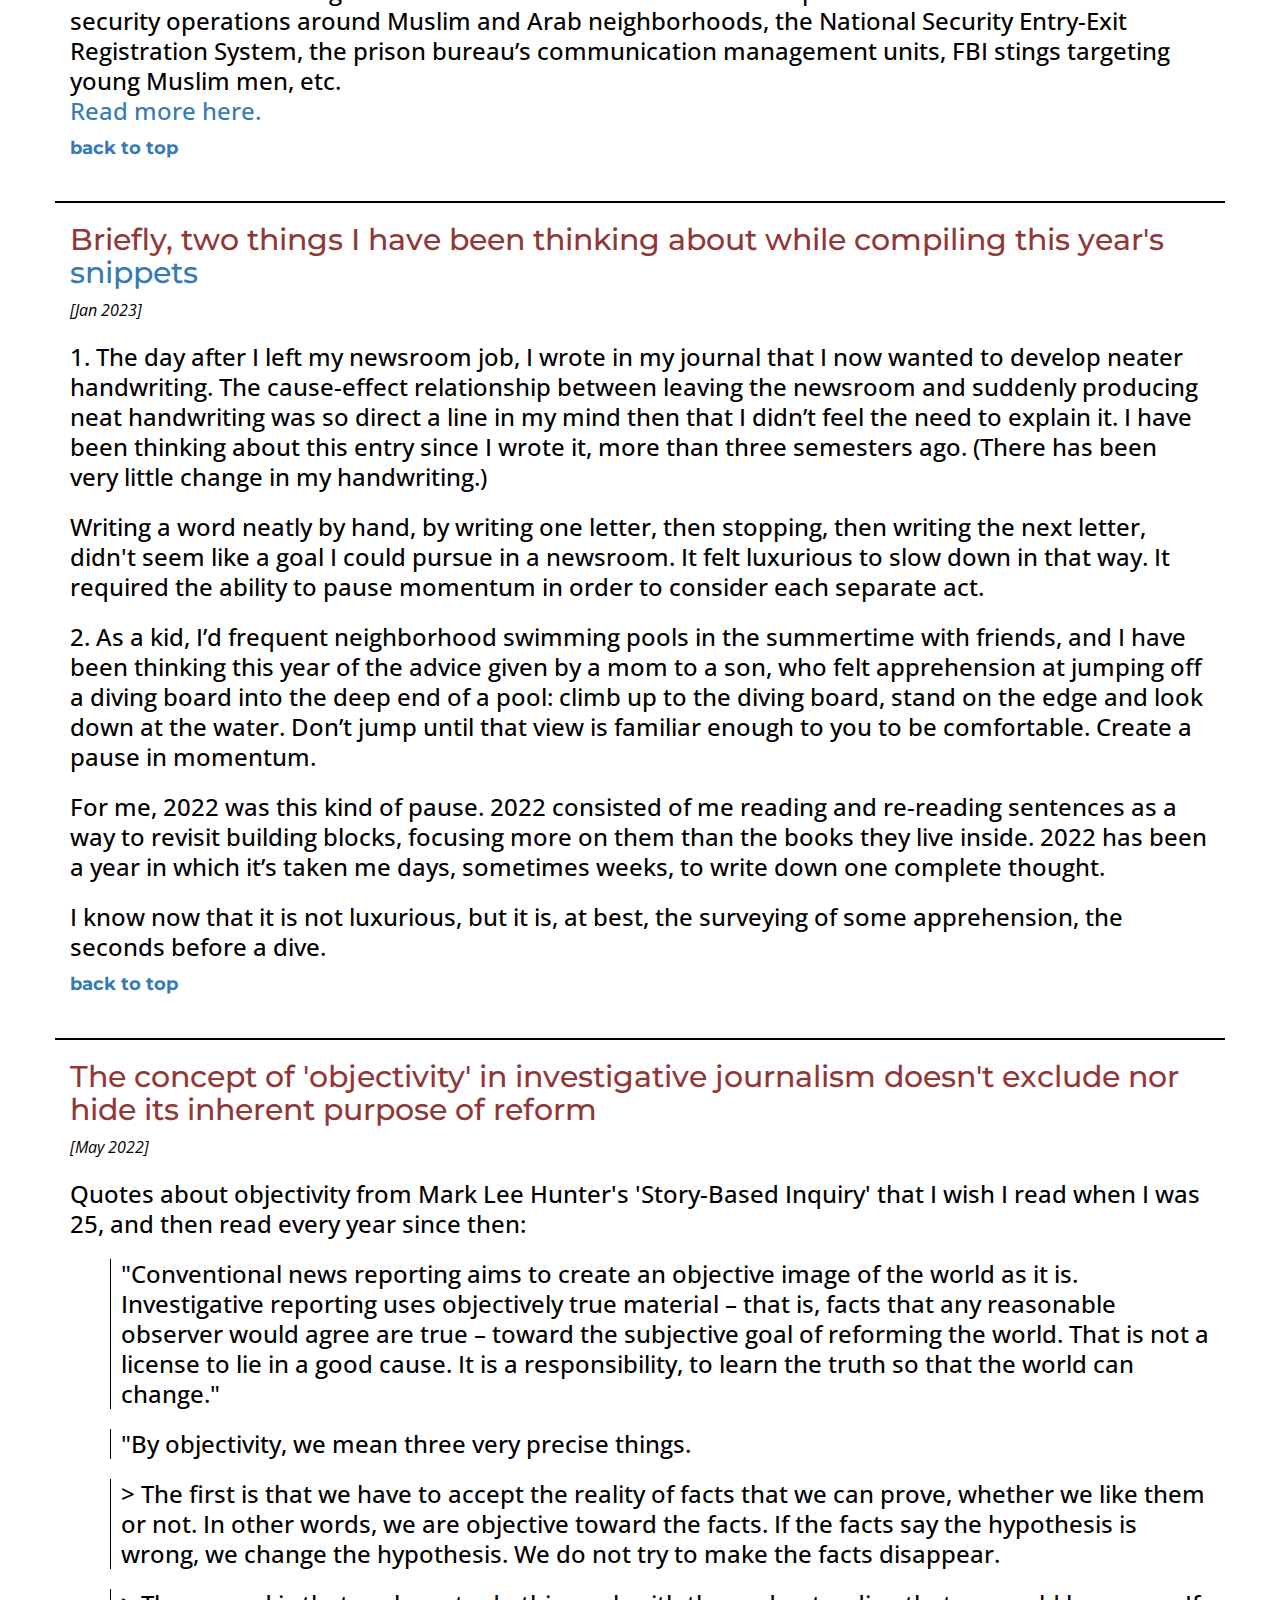
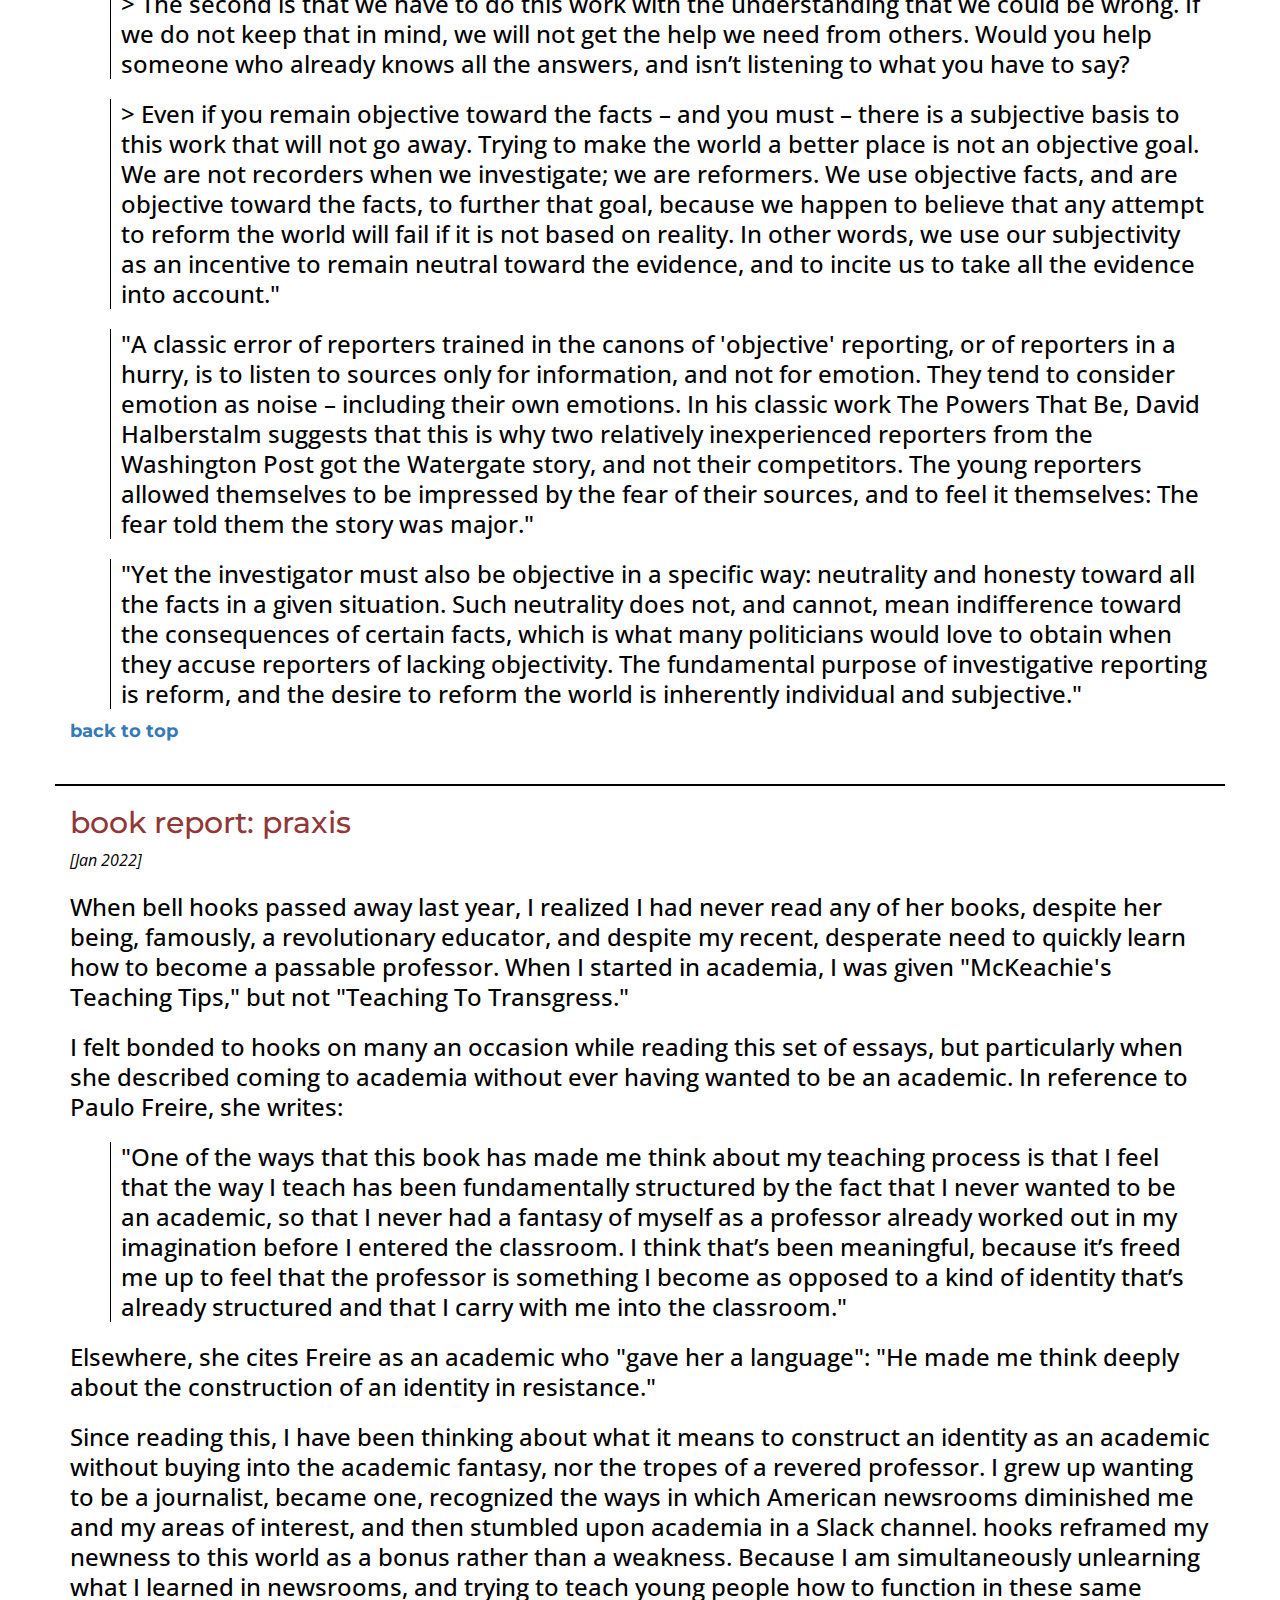
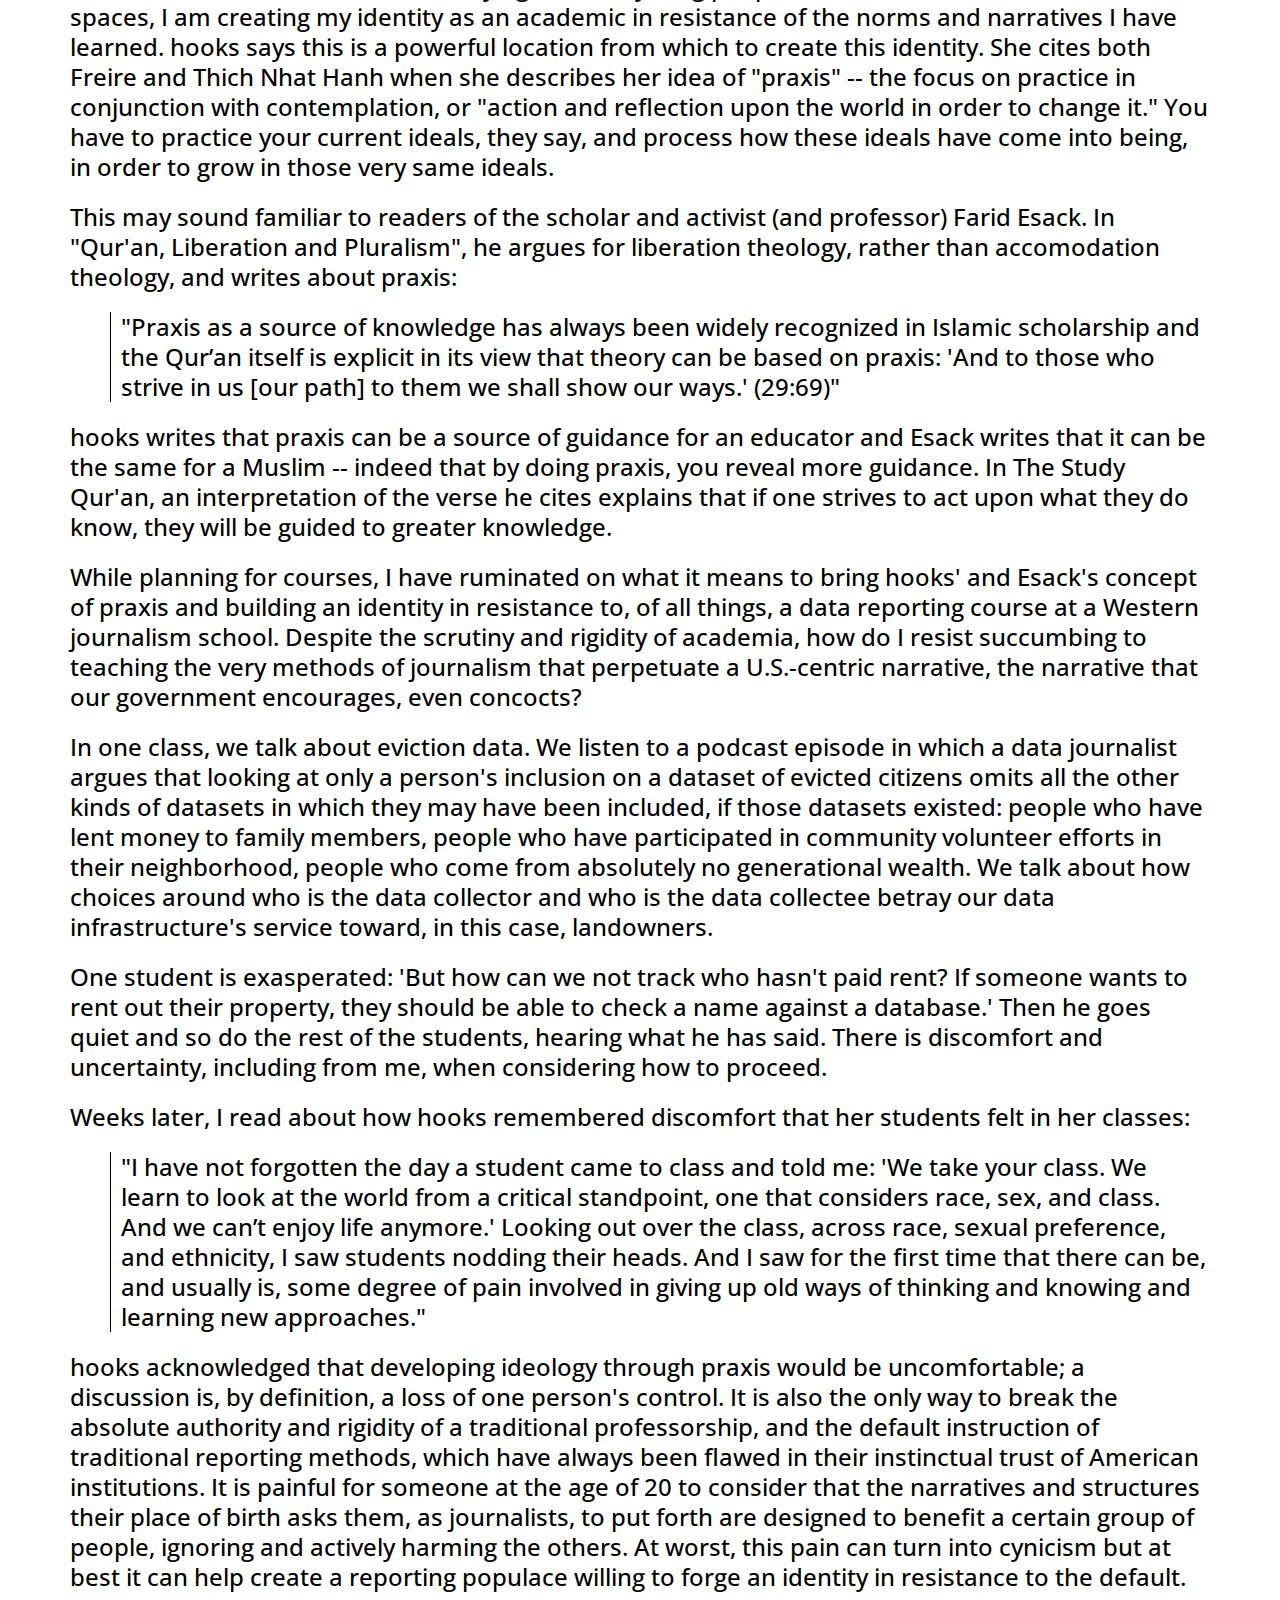
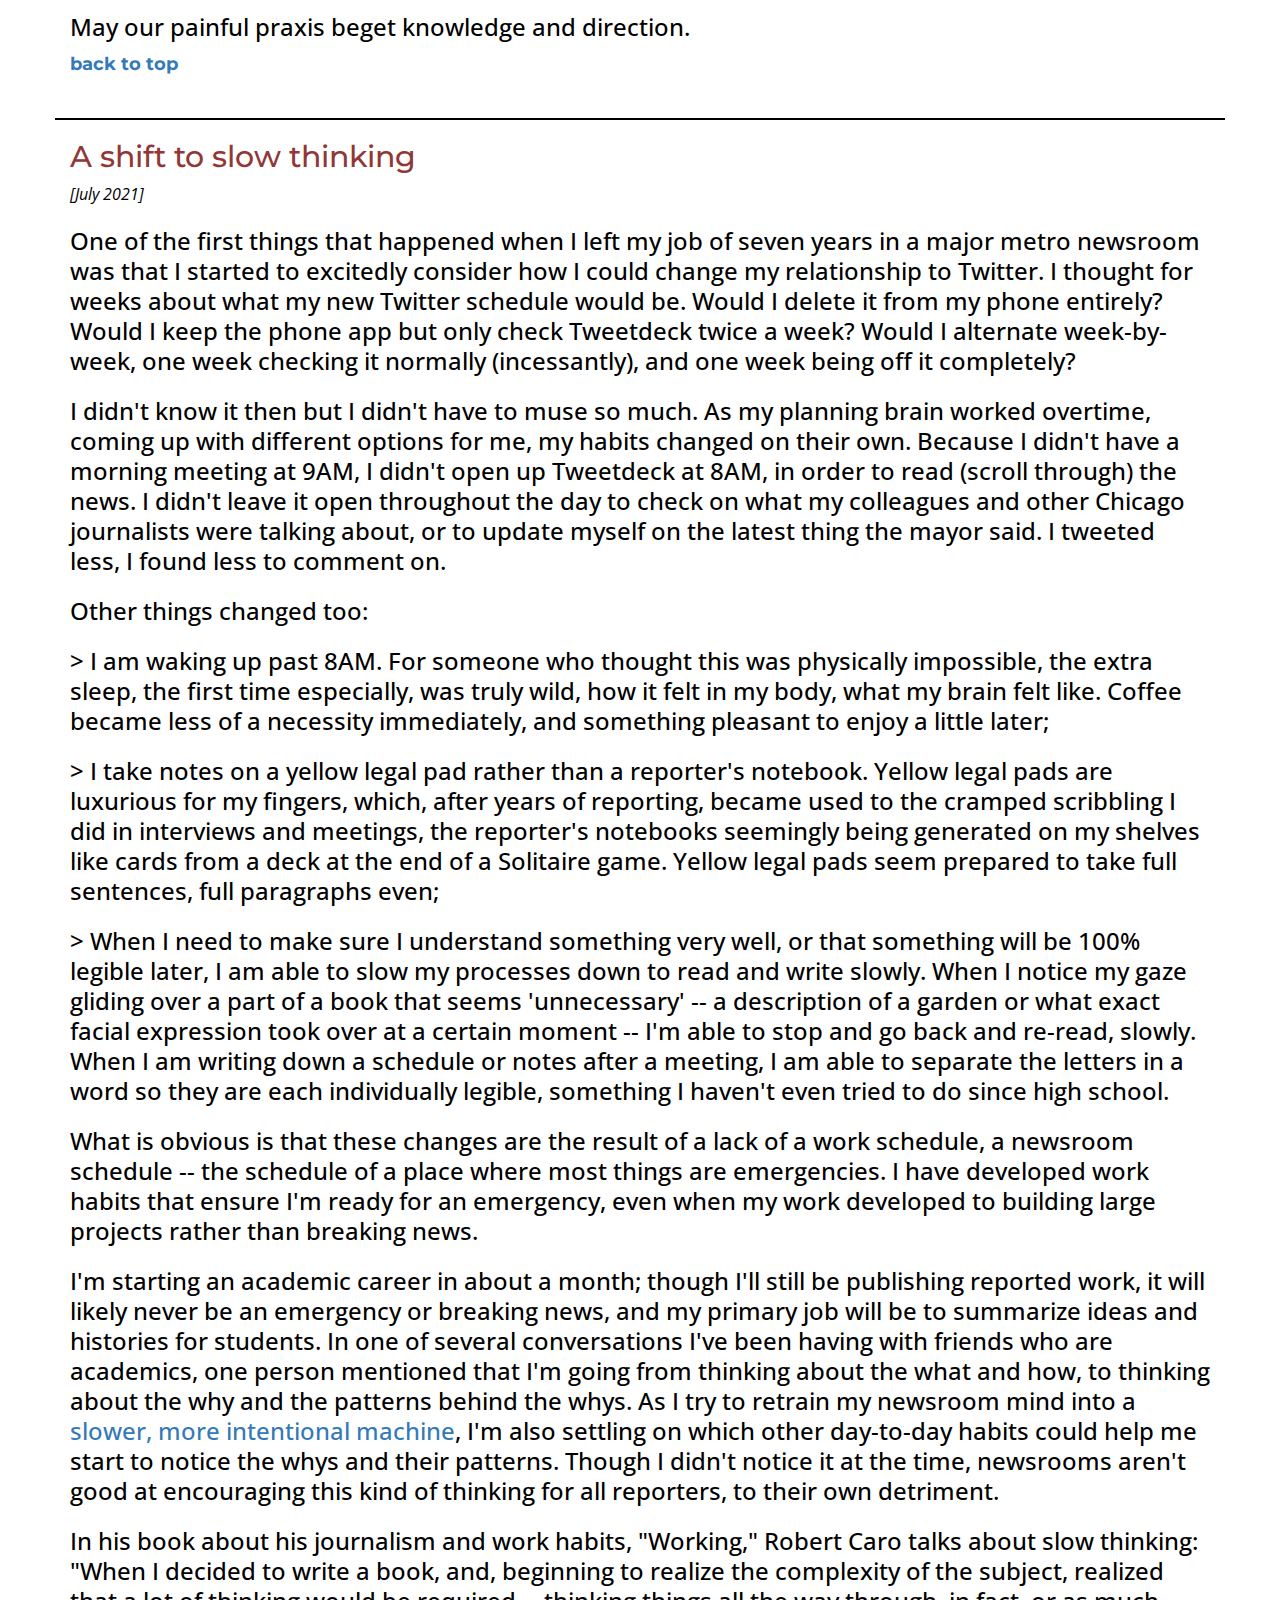
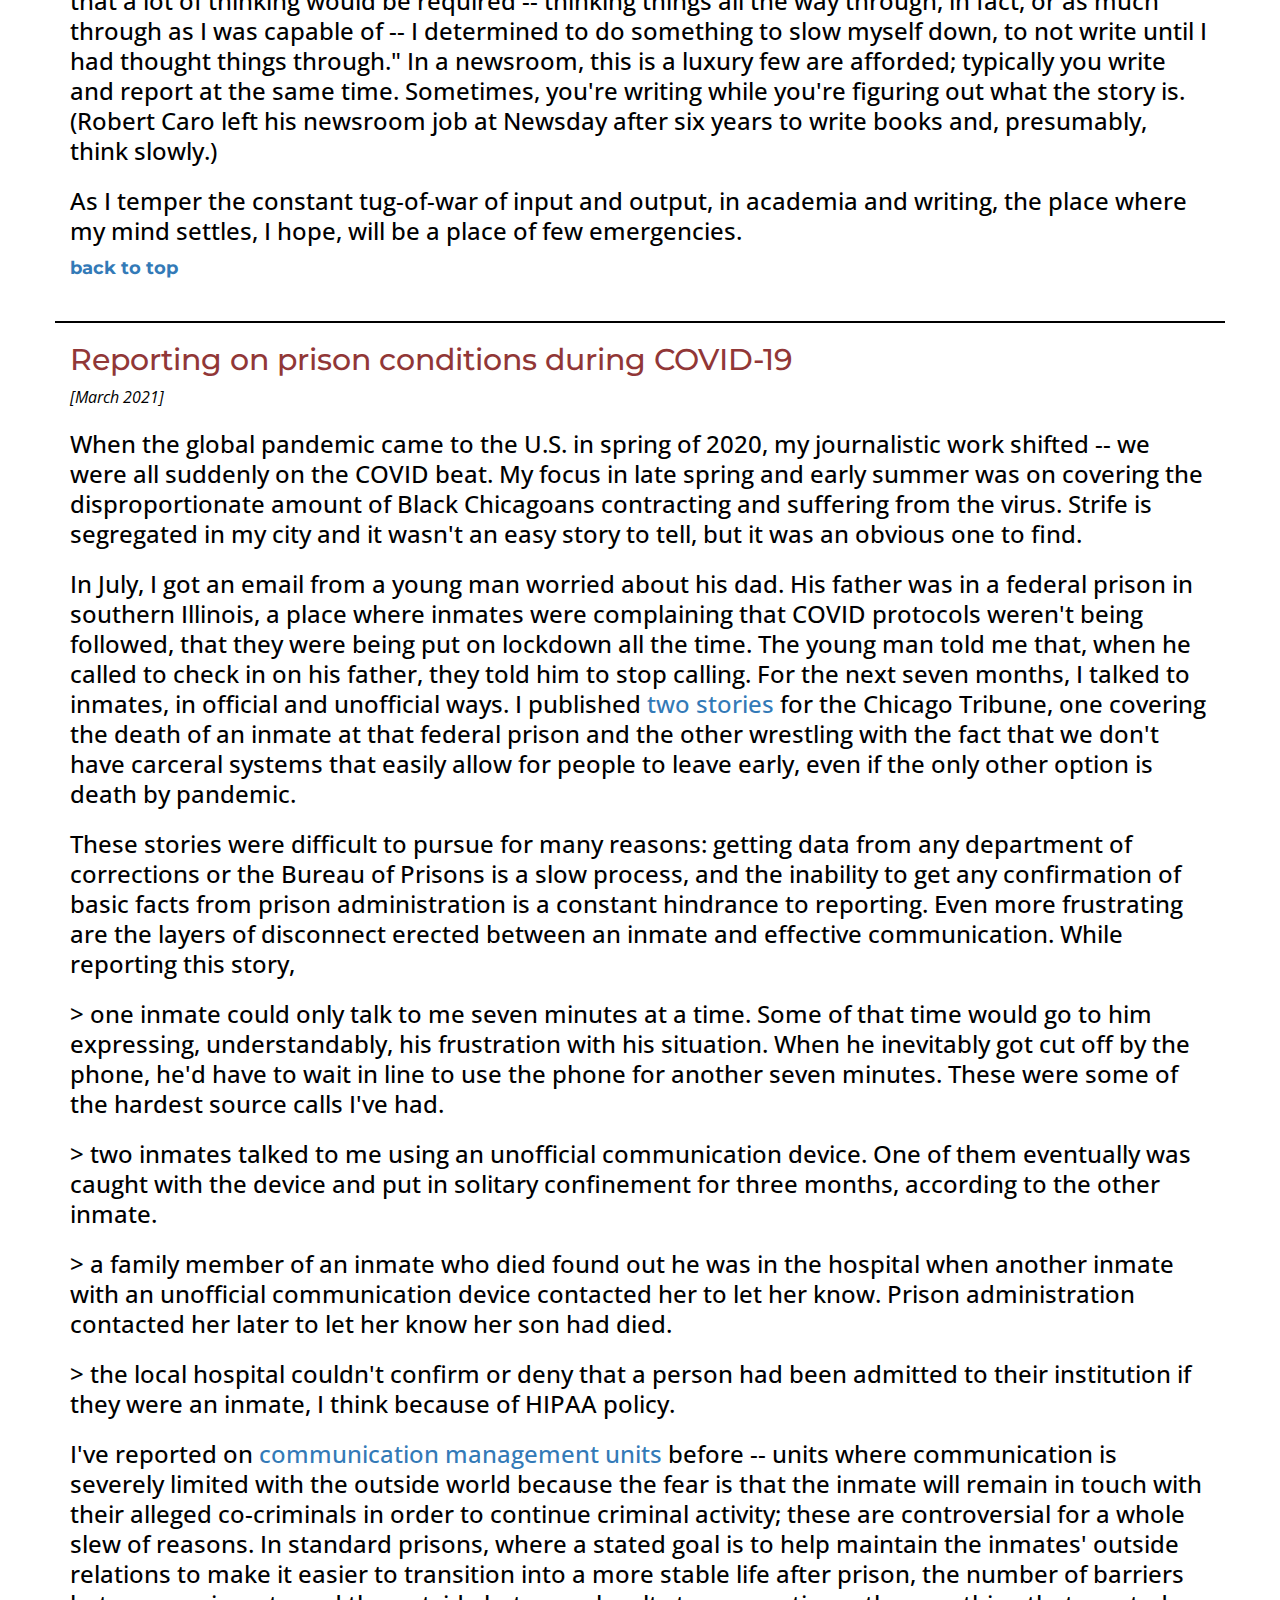
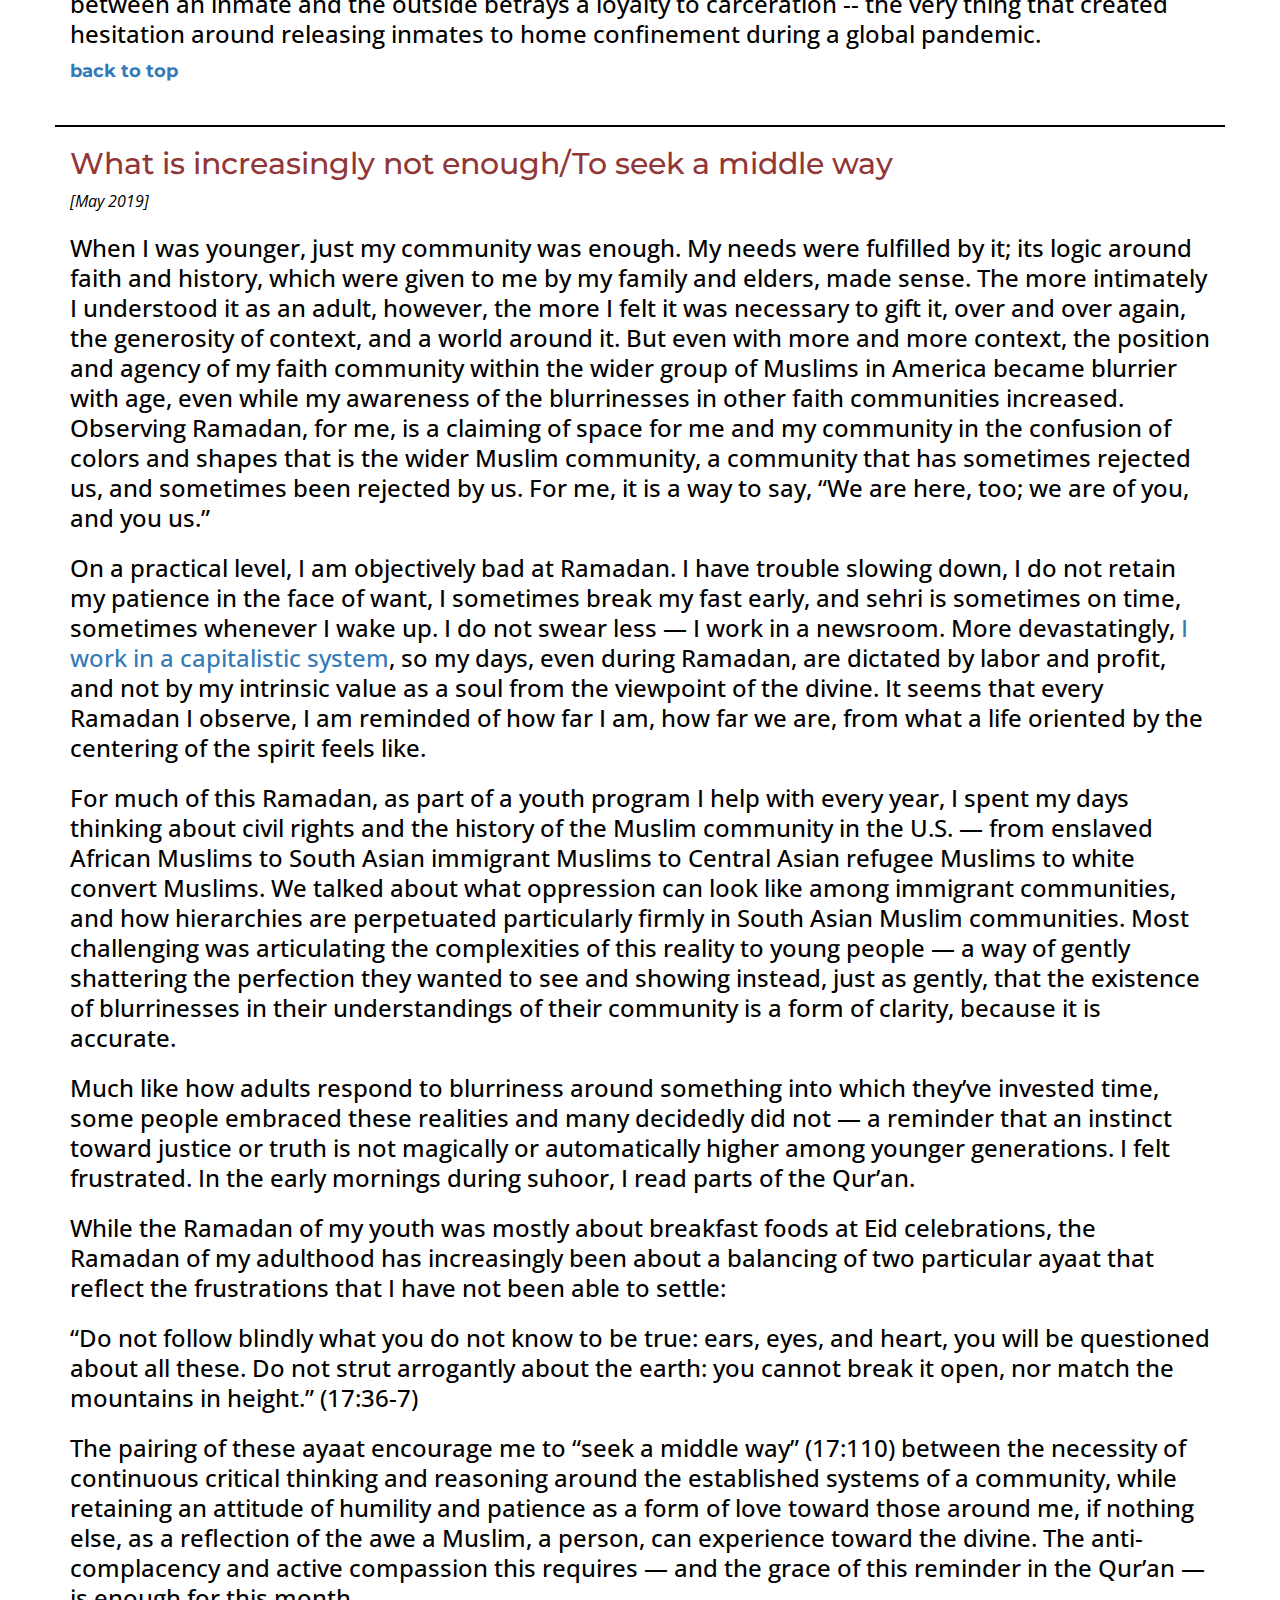
==== commit 0ff03070: "Fixes typos" ====
--- a/blog.html
+++ b/blog.html
@@ -45,7 +45,7 @@
 		<h3>From a journalism perspective, how does one describe these numbers? In class, I explain to students that they should make comparisons to convey to readers the scale of an event (something like "The rain in Brussels last year was equivalent to the amount of rain from the ten previous years," instead of "Brussels got 20 inches of rain last year"). What do you compare the mass murder of civilians to in order to make it legible? Rozina Ali's <a href="https://www.nplusonemag.com/online-only/online-only/superlatives/" target="_blank">recent story</a> is just a list of superlatives that have been used to describe what is going on. It's been a time of incredible milestones.</h3>
 		<h3>To know all the data, for months, has seemed to make no difference in this genocide.</h3>
 		<h3>4. The point of investigative reporting, which often goes hand-in-hand with data journalism, is <a href="#objectivity-hunter-2022" target="_blank"> reform</a>; it is not objectivity. We investigate things to change them -- for "impact," as our biggest, award-winning newsrooms would say. The next best thing is witnessing, which takes such patience, such steadfastness. The only reason to bear witness is to have a record, for posterity. For when the violence stops, at which point it will be too late for those suffering now.</h3>
-		<h3>5. During the fall semester of 2023, when my students had just started to see the various war crimes streaming on their phones, there was no way to avoid talking about journalism's role in what was happening. We talked about <a href="https://x.com/equalityAlec/status/1718774880903012650" target="_blank">the tangible differences</a> we could see in how the New York Times described Palestinians and Israelis, and <a href="https://www.instagram.com/p/Cyl9HR7O4ap/">Mona Chalabi's impactful work</a> auditing our news, even before <a href="https://theintercept.com/2024/01/09/newspapers-israel-palestine-bias-new-york-times/" target="_blank">The Intercept published their work</a> on the same topic.</h3>
+		<h3>5. During the fall semester of 2023, when my students had just started to see the various war crimes streaming on their phones, there was no way to avoid talking about journalism's role in what was happening. We talked about <a href="https://x.com/equalityAlec/status/1718774880903012650" target="_blank">the tangible differences</a> we could see in how the <i>New York Times</i> described Palestinians and Israelis, and <a href="https://www.instagram.com/p/Cyl9HR7O4ap/">Mona Chalabi's impactful work</a> auditing our news, even before <a href="https://theintercept.com/2024/01/09/newspapers-israel-palestine-bias-new-york-times/" target="_blank"><i>The Intercept</i> published their work</a> on the same topic.</h3>
 		<h3>I told them then about Ian Stephens, who I had learned about several years ago. Stephens was the editor of the British-owned <i>The Statesman</i>, based in Kolkata, West Bengal. In 1943, there was a massive famine in Bengal, and the British Raj wanted nothing published about it. For a few months, Stephens complied with the official rules, but by summer and into fall, he could no longer restrict his publication in the midst of millions of deaths. He published photographs and data about the deaths, as well as an editorial titled "All-India Disgrace." He wanted to convey to people that it was, indeed, happening. He had been a journalist at this point for a mere six years.</h3>
 		<img id="famine" src="imgs/bengal-famine.png" alt="An image published in The Statesman of a woman and child dying on the street during the Bengal famine of 1943">
 		<figcaption>Bengal famine | The Statesman, August 1943</figcaption>
